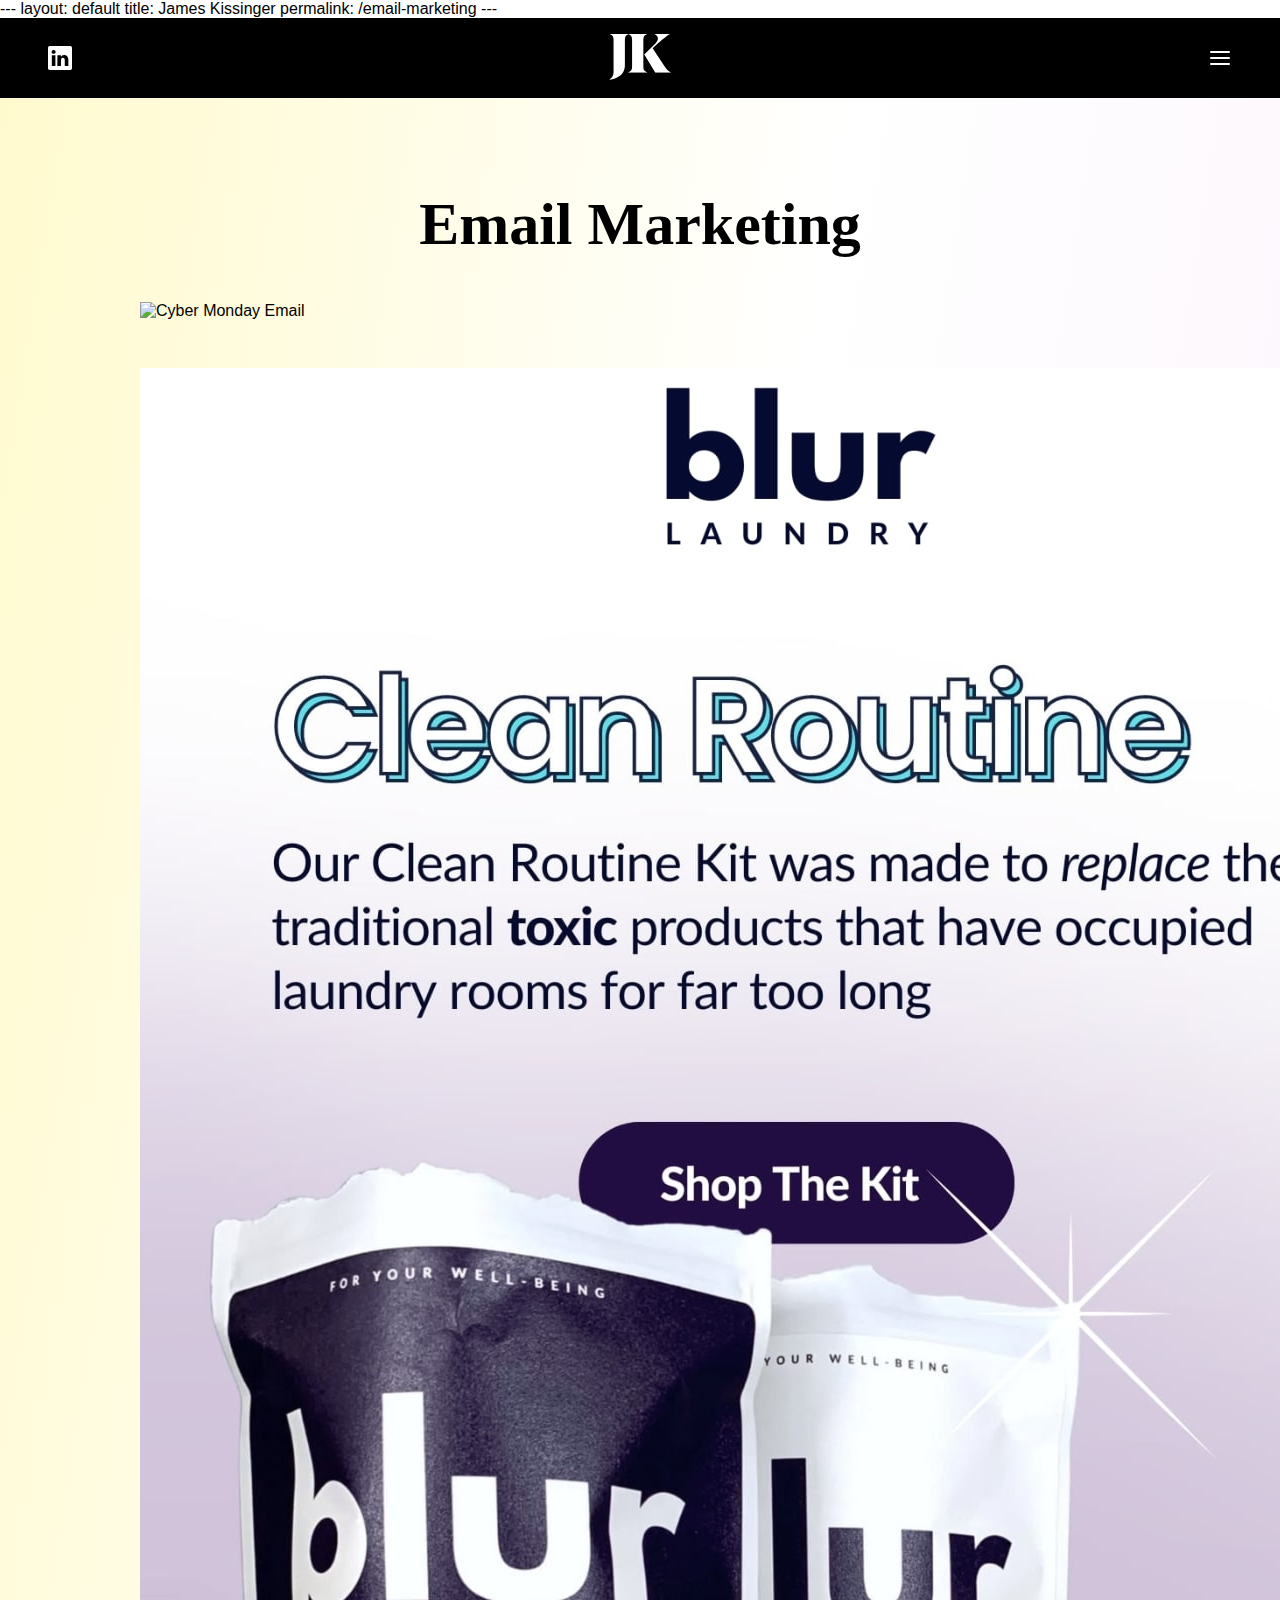
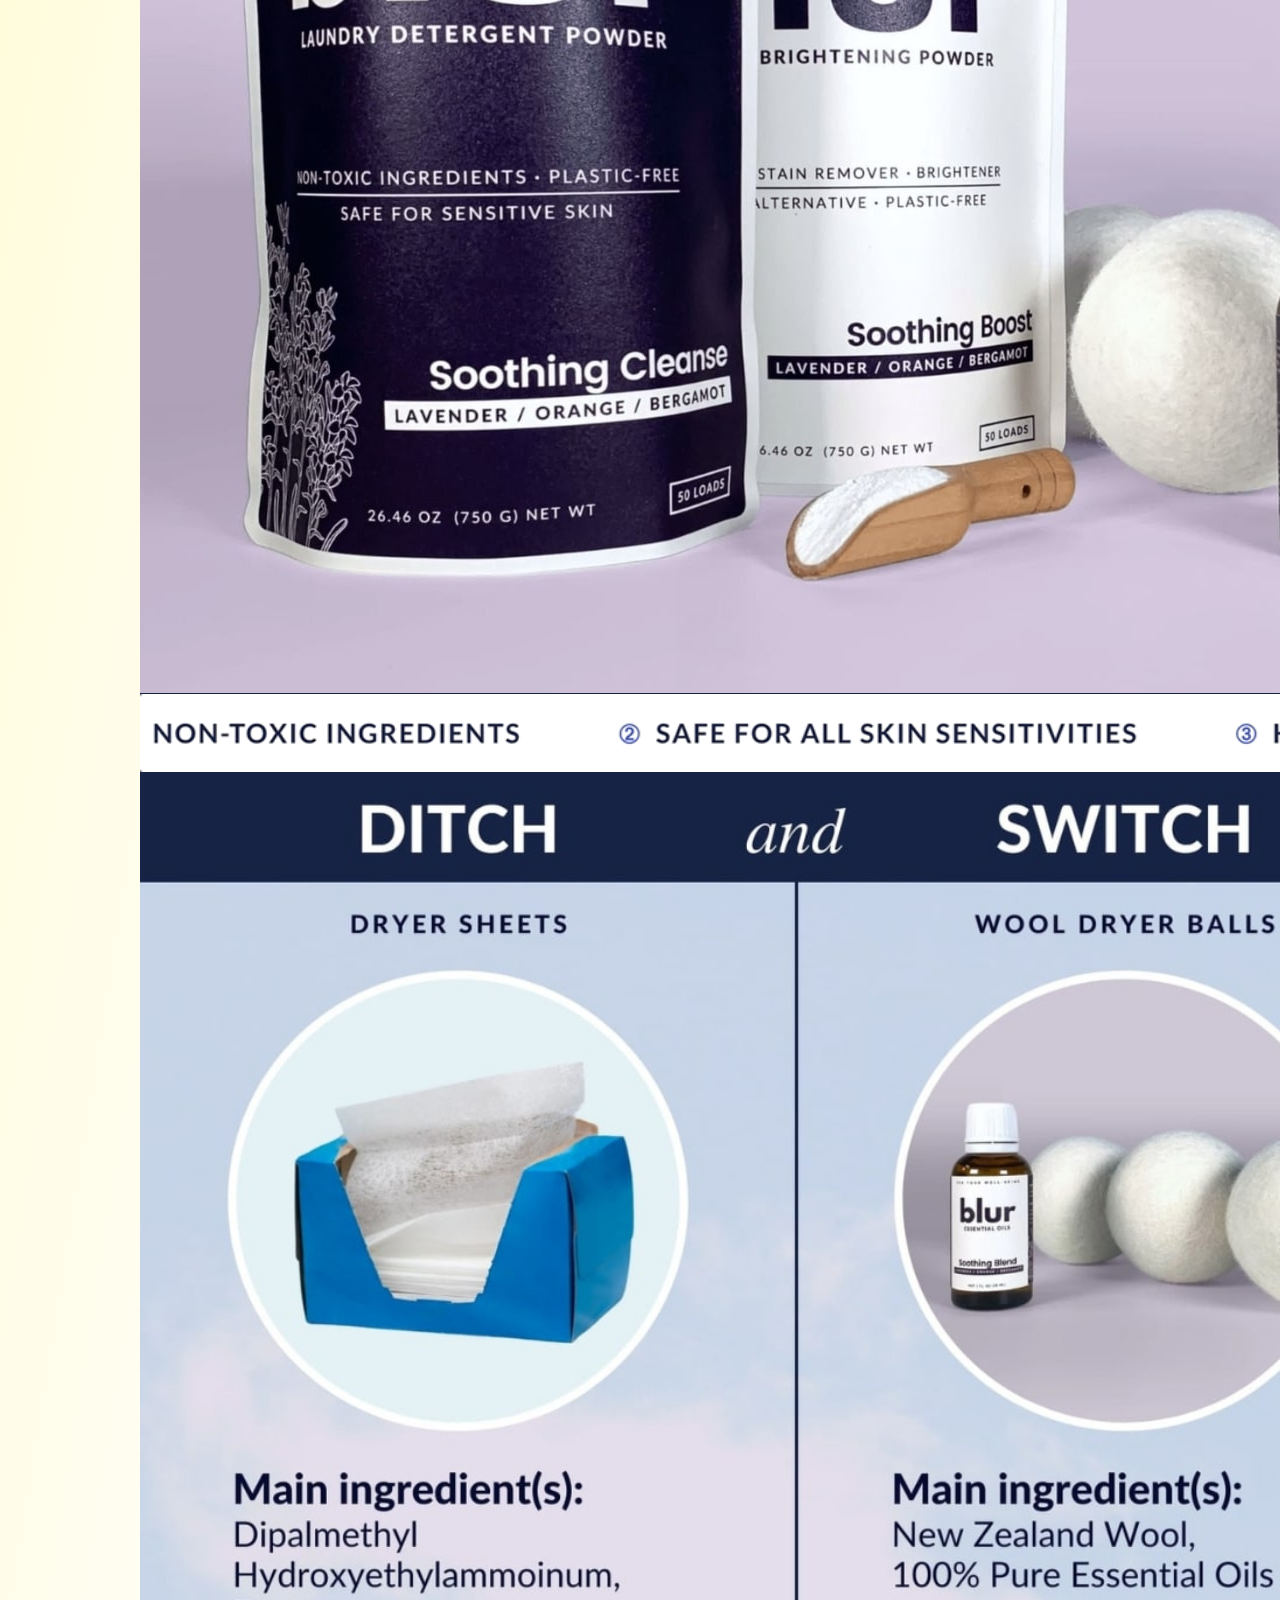
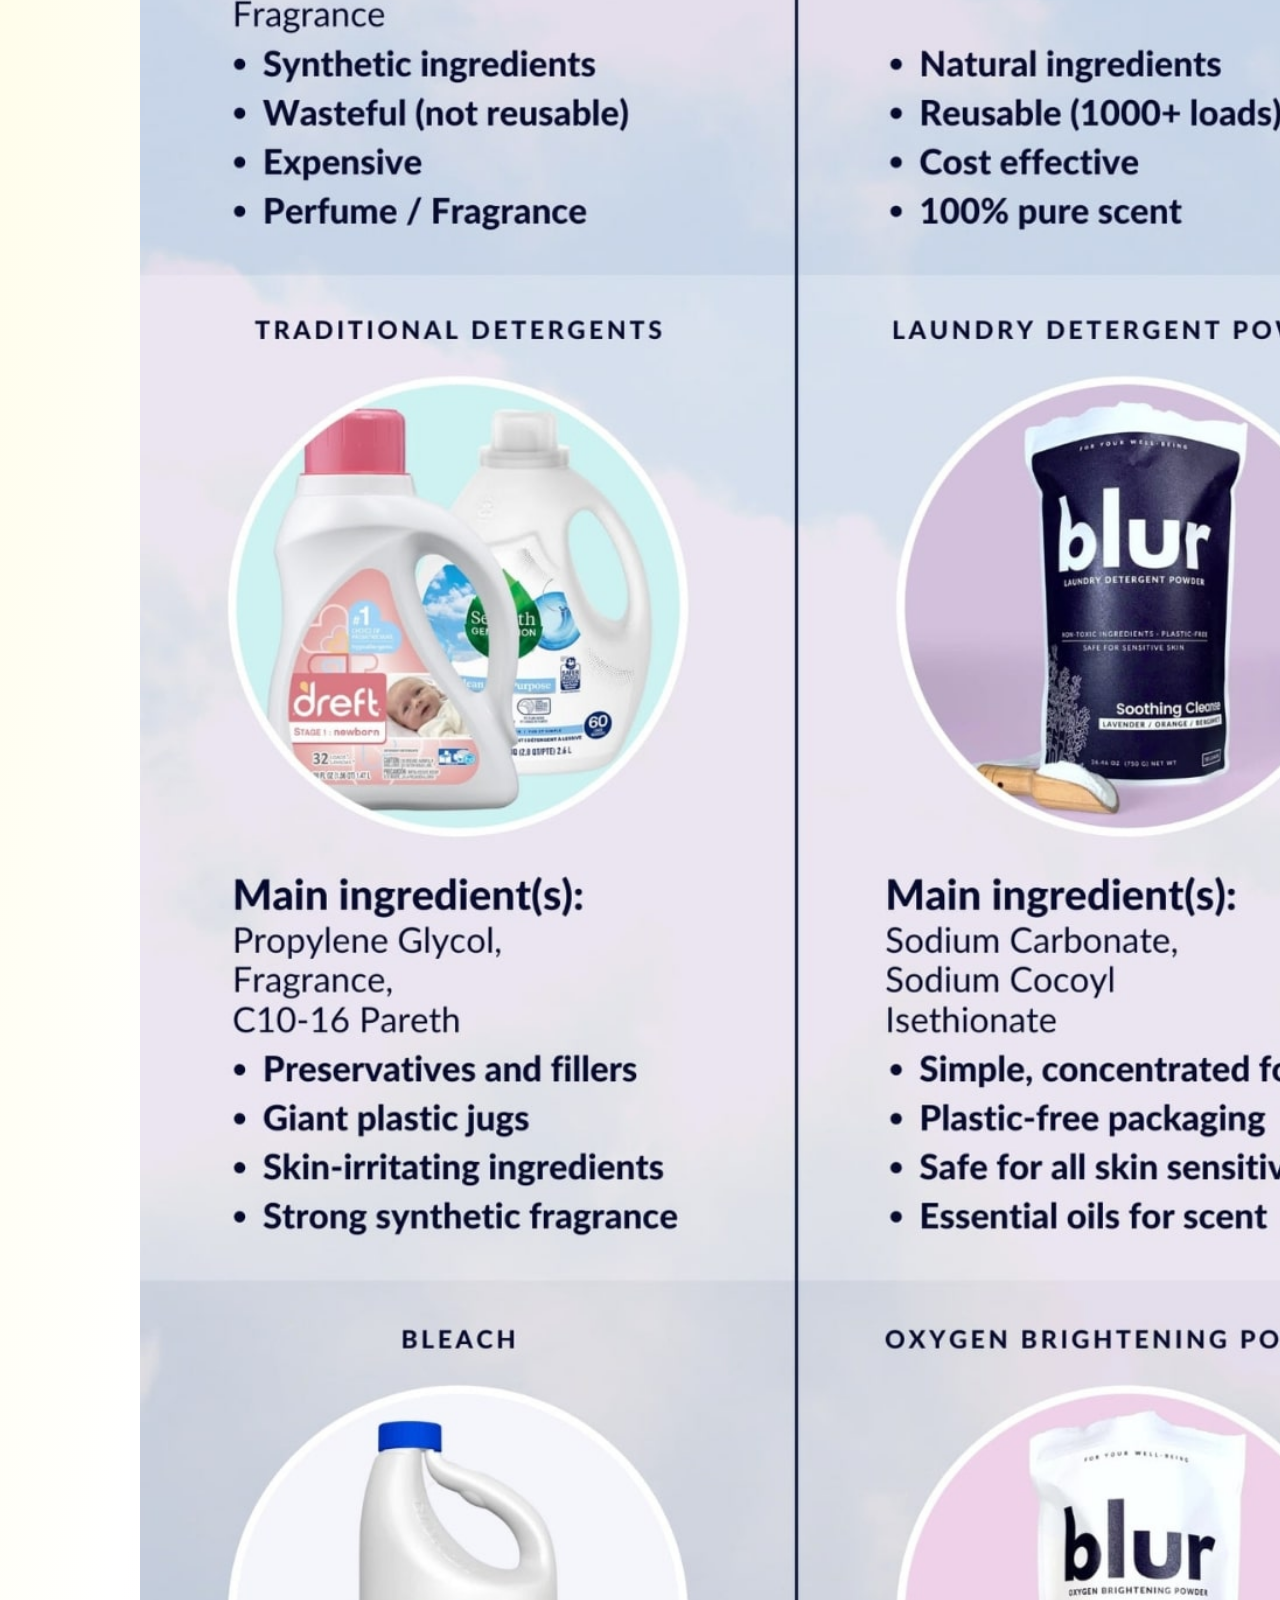
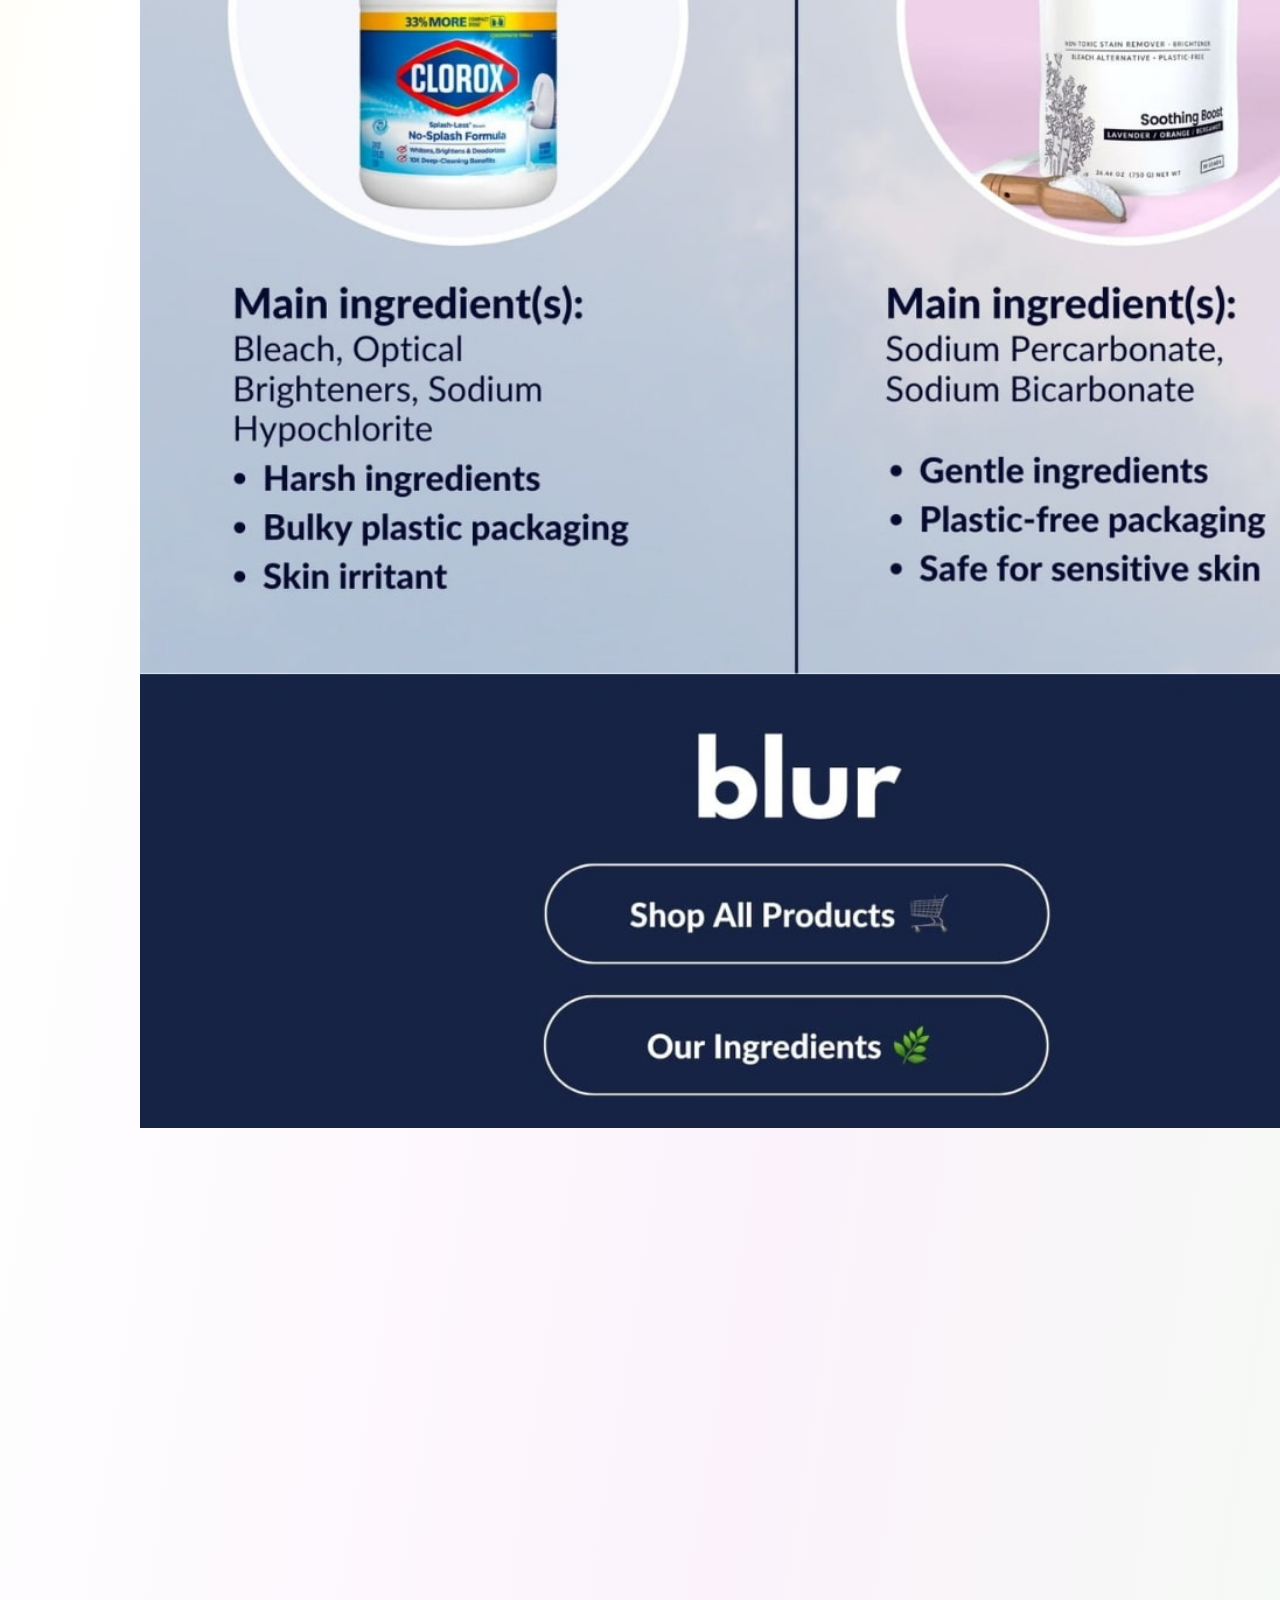
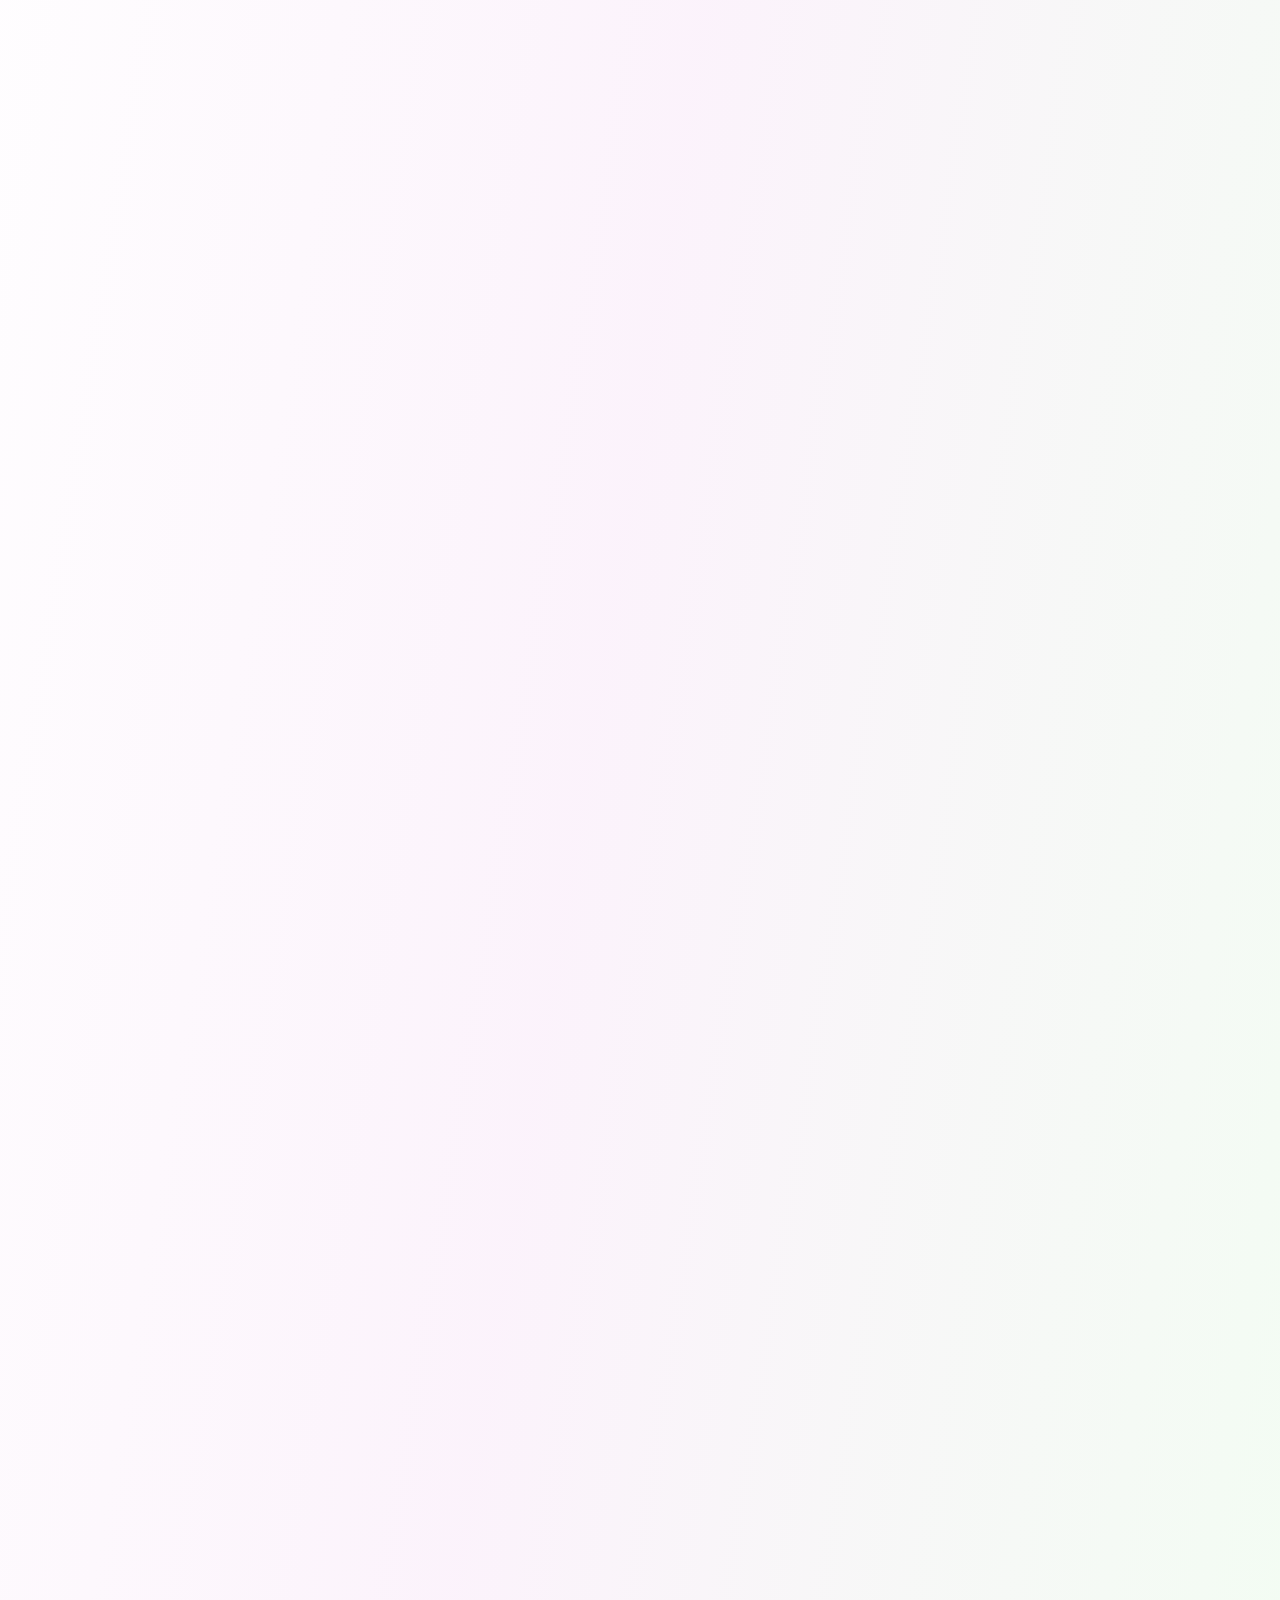
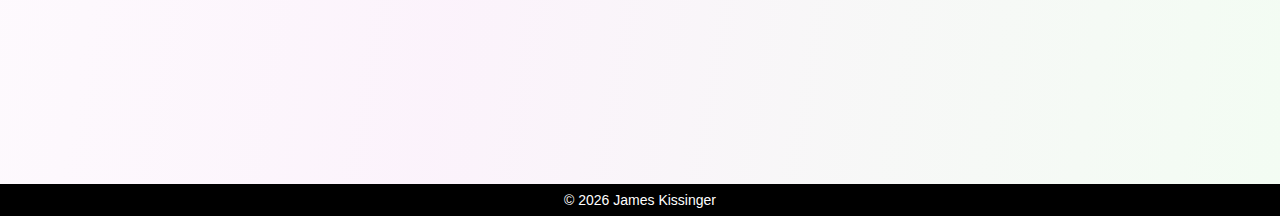
==== email-marketing.html @ 79b1b364 "Update email-marketing.html" ====
---
layout: default
title: James Kissinger
permalink: /email-marketing
---

<!DOCTYPE html>
<html lang="en">
<head>
<meta charset="UTF-8">
<meta name="viewport" content="width=device-width, initial-scale=1.0">
<link rel="shortcut icon" type="image/svg+xml" href="favicon.svg">
  <title>Email Marketing</title>
  <style>
    body {
     margin: 0;
     font-family: 'Open Sans', sans-serif;
    }
	  
    header {
      display: grid;
      grid-template-areas: 'navigation heading icons';
      grid-template-columns: 1fr auto 1fr;
      align-items: center;
      column-gap: 2rem;
      background-color: #000;
      color: white;
      padding: 1rem 3rem;
      text-align: center;
      position: sticky;
      top: 0;
      z-index: 100;
      @media (max-width: 600px) {       
        grid-template-areas: 'left-icons heading icons';
        grid-template-columns: 1fr 3.5fr 1fr;
	padding: 1rem 1.5rem;
      }
    }

    @font-face {
    font-family: "Albra Bold-Traced-Web";
    src: url("https://db.onlinewebfonts.com/t/7d9c063eb108c1bf637da824e27d97e8.eot");
    src: url("https://db.onlinewebfonts.com/t/7d9c063eb108c1bf637da824e27d97e8.eot?#iefix")format("embedded-opentype"),
    url("https://db.onlinewebfonts.com/t/7d9c063eb108c1bf637da824e27d97e8.woff2")format("woff2"),
    url("https://db.onlinewebfonts.com/t/7d9c063eb108c1bf637da824e27d97e8.woff")format("woff"),
    url("https://db.onlinewebfonts.com/t/7d9c063eb108c1bf637da824e27d97e8.ttf")format("truetype"),
    url("https://db.onlinewebfonts.com/t/7d9c063eb108c1bf637da824e27d97e8.svg#Albra Bold-Traced-Web")format("svg");
}

 @font-face {
    font-family: "Futura PT Demi";
    src: url("https://db.onlinewebfonts.com/t/5bdac91b83b25ea168302ffbc40909de.eot");
    src: url("https://db.onlinewebfonts.com/t/5bdac91b83b25ea168302ffbc40909de.eot?#iefix")format("embedded-opentype"),
    url("https://db.onlinewebfonts.com/t/5bdac91b83b25ea168302ffbc40909de.woff2")format("woff2"),
    url("https://db.onlinewebfonts.com/t/5bdac91b83b25ea168302ffbc40909de.woff")format("woff"),
    url("https://db.onlinewebfonts.com/t/5bdac91b83b25ea168302ffbc40909de.ttf")format("truetype"),
    url("https://db.onlinewebfonts.com/t/5bdac91b83b25ea168302ffbc40909de.svg#Futura PT Demi")format("svg");
}

    .james-logo {
	display: flex;
	justify-content: center;
        height: 3rem;
    }

    #desktop-links:hover {
     opacity: 0.8;
    }

    footer {
      padding: 0.5rem;
      background-color: #000;
      color: white;
      text-align: center;
      font-family: 'Open Sans', sans-serif;
      font-size: 14px;
    }
	  
    /* Markdown Style Override */

    .markdown-body img {
      background-color: transparent;
    }
	  
    .markdown-body>*:first-child {
      display: none;
    }

    .container-lg {
      max-width: none;
    }

    .px-3 {
      padding: 0 !important;
    }

    .my-5 {
      margin: 0 !important;
    }

    /* Menu Drawer Section */

        .custom-drawer {
	    display: flex;
	    flex-direction: column;
            position: fixed;
            overflow: scroll;
            top: 0;
            right: -30%;
            height: 100%;
            width: 30%;
            background: #fff;
            box-shadow: none;
            transition: right 0.2s;
            z-index: 999;
            @media (max-width: 768px) {
            right: -80%;
            width: 80%;
        }
        }

        .custom-drawer::-webkit-scrollbar {
          display: none;
        }

        .custom-drawer::-webkit-scrollbar-thumb {
          background-color: transparent;
        }

	.custom-drawer-heading {
	  display: flex;
	  align-items: center;
          margin: 0 !important;
	  padding: 0 !important;
	  font-family: Futura PT Demi;
	  text-transform: uppercase;
	  font-size: 22px !important;
	  line-height: 22px !important;
	  color: #fff;
	  border: none !important;
	}
      
        .custom-drawer-header {
	  display: flex;
	  justify-content: space-between;
          padding: 0 3rem;
	  background: #000;
	  @media (max-width: 600px) {       
	  padding: 0 1.5rem;
          }
        }

	.custom-drawer-links {
	 display: flex;
	 justify-content: center;
	 align-items: flex-start;
	 flex-direction: column;
	 gap: 2rem;
	 padding: 3rem;
	 height: 100%;
	 background: linear-gradient(to bottom right, #fffacdfa, #add8e600, #e6a8e624, #b4eeb429);
       }

	.custom-drawer-link {
         color: #000;
	 font-weight: 400;
	 font-family: Futura PT Demi;
	 font-size: 26px;
         line-height: 26px;
	 text-align: left;
	 text-decoration: none;
	 transition: 0.2s;
	}

	.custom-drawer-link:hover {
	 text-decoration: none;
	 opacity: 0.8;
	}

        .custom-overlay {
            position: fixed;
            overflow: hidden;
            top: 0;
            left: 0;
            width: 100%;
            height: 100%;
            opacity: 0;
            pointer-events: none;
            background-color: #0006;          
            z-index: 3;
	}

        .disable-scroll {
            overflow: hidden;
        }

        #custom-openDrawer {
    display: inline-flex;
    justify-content: flex-end;
    align-items: center;
    cursor: pointer;
    padding: 0;
    border: none;
    background-color: transparent;
    text-decoration: none;
    box-shadow: none;
    transition: 0.2s;
        }

	#custom-openDrawer:hover {
		opacity: 0.8;
	}

        #custom-closeDrawer {
        display: flex;
	align-items: center;
        height: 5rem;
        border: none;
        padding: 0;
        margin: 0;
        cursor: pointer;
        background-color: transparent;
        color: #fff;
	transition: 0.2s;
        }

     #custom-closeDrawer:hover {
       opacity: 0.8;
     }

/* Header Social Icons */

  .linkedin-icon {
  display: flex;
  margin: 0 !important;
  padding: 0 !important;
  text-decoration: none;
  transition: 0.2s;  
}	  

.linkedin-icon:hover {
	opacity: 0.8;
}

/* Email Marketing Portfolio */

 .email-marketing-outer {
  display: flex;
  flex-direction: column;
  gap: 3rem;
  padding: 6rem 0;
  background: linear-gradient(to bottom right, #fffacdfa, #add8e600, #e6a8e624, #b4eeb429);
 }

 .email-marketing-header {
   display: flex;
    max-width: 100%;
    width: 1000px;
    margin: 0 auto;
    justify-content: center;
 }
	  
 .email-marketing-heading {
    border: none !important;
    font-family: Albra Bold-Traced-Web;
    font-size: 60px !important;
    line-height: 60px !important;
    padding: 0 !important;
    margin: 0 !important;
    color: #000;
 }

 .email-marketing-portfolio {
    display: grid;
    grid-template-columns: repeat(2, 1fr);
    gap: 3rem;
    max-width: 1000px;
    margin: 0 auto;
 }

.email-marketing-portfolio-column-1 {
   display: flex;
   flex-direction: column;
   gap: 3rem;
}

.email-marketing-portfolio-column-2 {
   display: flex;
   flex-direction: column;
   gap: 3rem;
}
  </style>
</head>
<body>

<header>
<a href="https://www.linkedin.com/in/jamesk102" target="_blank" class="linkedin-icon">
  <svg xmlns="http://www.w3.org/2000/svg" width="24" height="24" fill="#fff" class="bi bi-linkedin" viewBox="0 0 16 16">
    <path d="M0 1.146C0 .513.526 0 1.175 0h13.65C15.474 0 16 .513 16 1.146v13.708c0 .633-.526 1.146-1.175 1.146H1.175C.526 16 0 15.487 0 14.854V1.146zm4.943 12.248V6.169H2.542v7.225h2.401m-1.2-8.212c.837 0 1.358-.554 1.358-1.248-.015-.709-.52-1.248-1.342-1.248-.822 0-1.359.54-1.359 1.248 0 .694.521 1.248 1.327 1.248h.016zm4.908 8.212V9.359c0-.216.016-.432.08-.586.173-.431.568-.878 1.232-.878.869 0 1.216.662 1.216 1.634v3.865h2.401V9.25c0-2.22-1.184-3.252-2.764-3.252-1.274 0-1.845.7-2.165 1.193v.025h-.016a5.54 5.54 0 0 1 .016-.025V6.169h-2.4c.03.678 0 7.225 0 7.225h2.4"/>
  </svg>    
</a>
	  
<div class="james-logo">
	    <a href="/" class="james-logo">
      <img src="images/jk-logo.svg" alt="JK Logo">
	   </a>
    </div>
	  
<button id="custom-openDrawer">
	<svg xmlns="http://www.w3.org/2000/svg" width="24" height="24" viewBox="0 0 24 24" fill="none" stroke="#fff" stroke-width="2" stroke-linecap="round" stroke-linejoin="round"><line x1="3" y1="12" x2="21" y2="12"></line><line x1="3" y1="6" x2="21" y2="6"></line><line x1="3" y1="18" x2="21" y2="18"></line></svg>
    </button>
  
    <div class="custom-drawer" id="custom-myDrawer">     
    
        <div class="custom-drawer-header">
	    <h1 class="custom-drawer-heading">
              Portfolio
	    </h1>
            <button id="custom-closeDrawer">
	      <svg xmlns="http://www.w3.org/2000/svg" width="24" height="24" viewBox="0 0 24 24" fill="none" stroke="#fff" stroke-width="2" stroke-linecap="round" stroke-linejoin="round"><path d="M16 17l5-5-5-5M19.8 12H9M10 3H4v18h6"/></svg>
            </button> 		
        </div>
	    
	<div class="custom-drawer-links">                   
          <a href="/email-marketing" class="custom-drawer-link">Email Marketing</a>
          <a href="/social-media" class="custom-drawer-link">Social Media Content</a>
          <a href="/packaging-design" class="custom-drawer-link">Packaging Design</a>
	  <a href="/web-design" class="custom-drawer-link">Web Design</a>
	  <a href="/product-photography" class="custom-drawer-link">Product Photography</a>		
        </div>
	    
	</div>  
	  
    <div class="custom-overlay" id="custom-overlay"></div>
	  
  </header>

  <main>
    <div class="email-marketing-outer">

    <div class="email-marketing-header">
    <h1 class="email-marketing-heading">
    Email Marketing
    </h1>
    </div>
	
    <div class="email-marketing-portfolio">
	    
    <div class="email-marketing-portfolio-column-1">
      <div style="display: flex; flex-direction: column;">
      <img src="images/cyber-monday-email.jpg" alt="Cyber Monday Email">
      </div>
      <div style="display: flex; flex-direction: column;">
      <img src="images/clean-routine-email-top.jpg" alt="Clean Routine Email Top" style="border-bottom: 1px solid #162345;">
      <img src="images/clean-routine-email.gif" alt="Clean Routine Email Gif">
      <img src="images/clean-routine-email-bottom.jpg" alt="Clean Routine Email Bottom">
      </div>
    </div>

    <div class="email-marketing-portfolio-column-2">
     <div style="display: flex; flex-direction: column;">
      <img src="images/new-scents-email.jpg" alt="New Scents Email">
      </div>
      <div style="display: flex; flex-direction: column;">
      <img src="images/sale-email-graphic.jpg" alt="Sale Email Graphic">
      </div>
      <div style="display: flex; flex-direction: column;">
      <img src="images/sale-ending-email-graphic.jpg" alt="Sale Ending Email Graphic">
      </div>
    </div>
	    
    </div>
	    
    </div>
  </main>
	
  <footer>
    &copy; <span id="currentYear"></span> James Kissinger
  </footer>

  <script>
    const openDrawerButton = document.getElementById('custom-openDrawer');
    const closeDrawerButton = document.getElementById('custom-closeDrawer');
    const myDrawer = document.getElementById('custom-myDrawer');
    const overlay = document.getElementById('custom-overlay');
    const contentToDisableScroll = document.body; // Change this to the specific content you want to disable scrolling for

    openDrawerButton.addEventListener('click', () => {
            myDrawer.style.right = '0';
            overlay.style.opacity = 1;
            overlay.style.pointerEvents = 'auto';
            contentToDisableScroll.classList.add('disable-scroll'); // Add a class to disable scrolling
        });

    closeDrawerButton.addEventListener('click', () => {
        if (window.innerWidth <= 768) {
            myDrawer.style.right = '-80%'; // Adjust to -80% for screens narrower than 768px
        } else {
            myDrawer.style.right = '-30%'; // Adjust to -30% for screens wider than 768px
        }
        overlay.style.opacity = 0;
        overlay.style.pointerEvents = 'none';
        contentToDisableScroll.classList.remove('disable-scroll'); // Remove the class to enable scrolling
    });

    overlay.addEventListener('click', () => {
        if (window.innerWidth <= 768) {
            myDrawer.style.right = '-80%'; // Adjust to -80% for screens narrower than 768px
        } else {
            myDrawer.style.right = '-30%'; // Adjust to -30% for screens wider than 768px
        }
        overlay.style.opacity = 0;
        overlay.style.pointerEvents = 'none';
        contentToDisableScroll.classList.remove('disable-scroll'); // Remove the class to enable scrolling
    });
  </script>

  <script>
    document.getElementById("currentYear").innerText = new Date().getFullYear();
  </script>

</body>
</html>
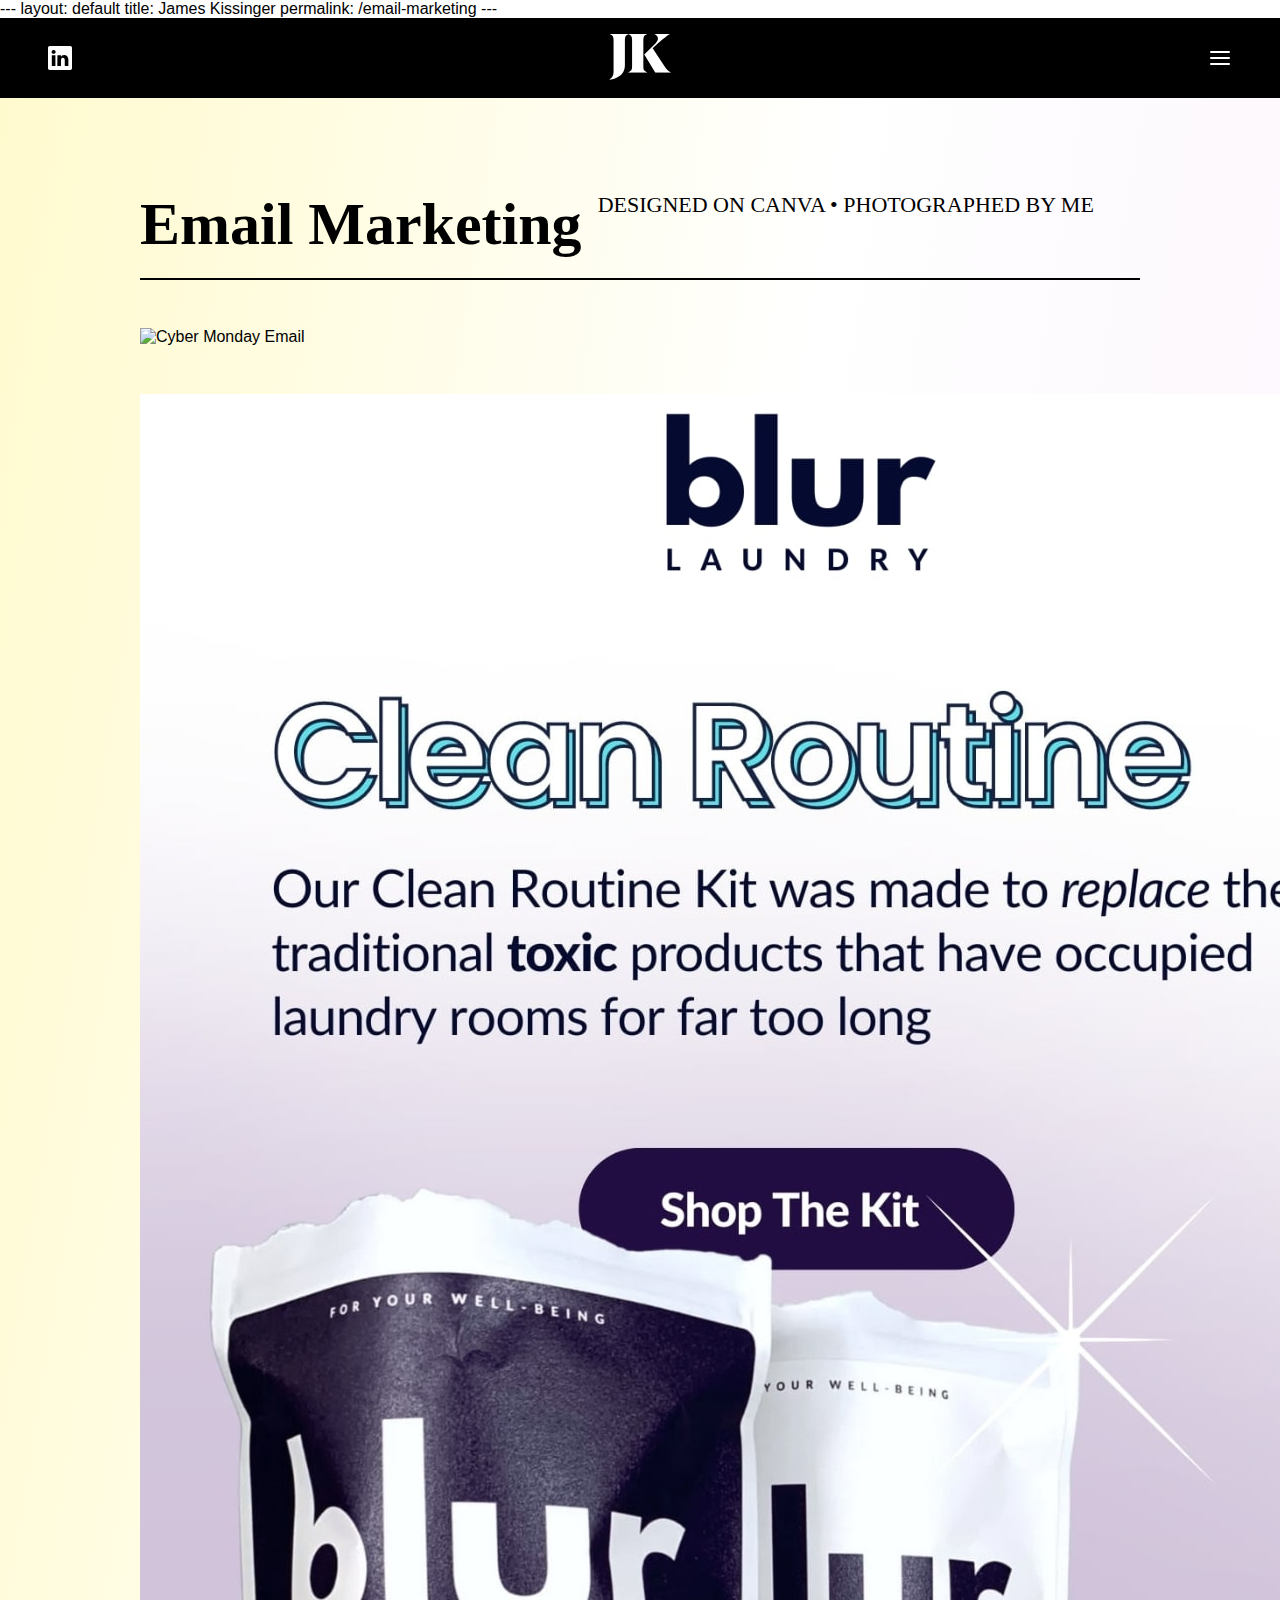
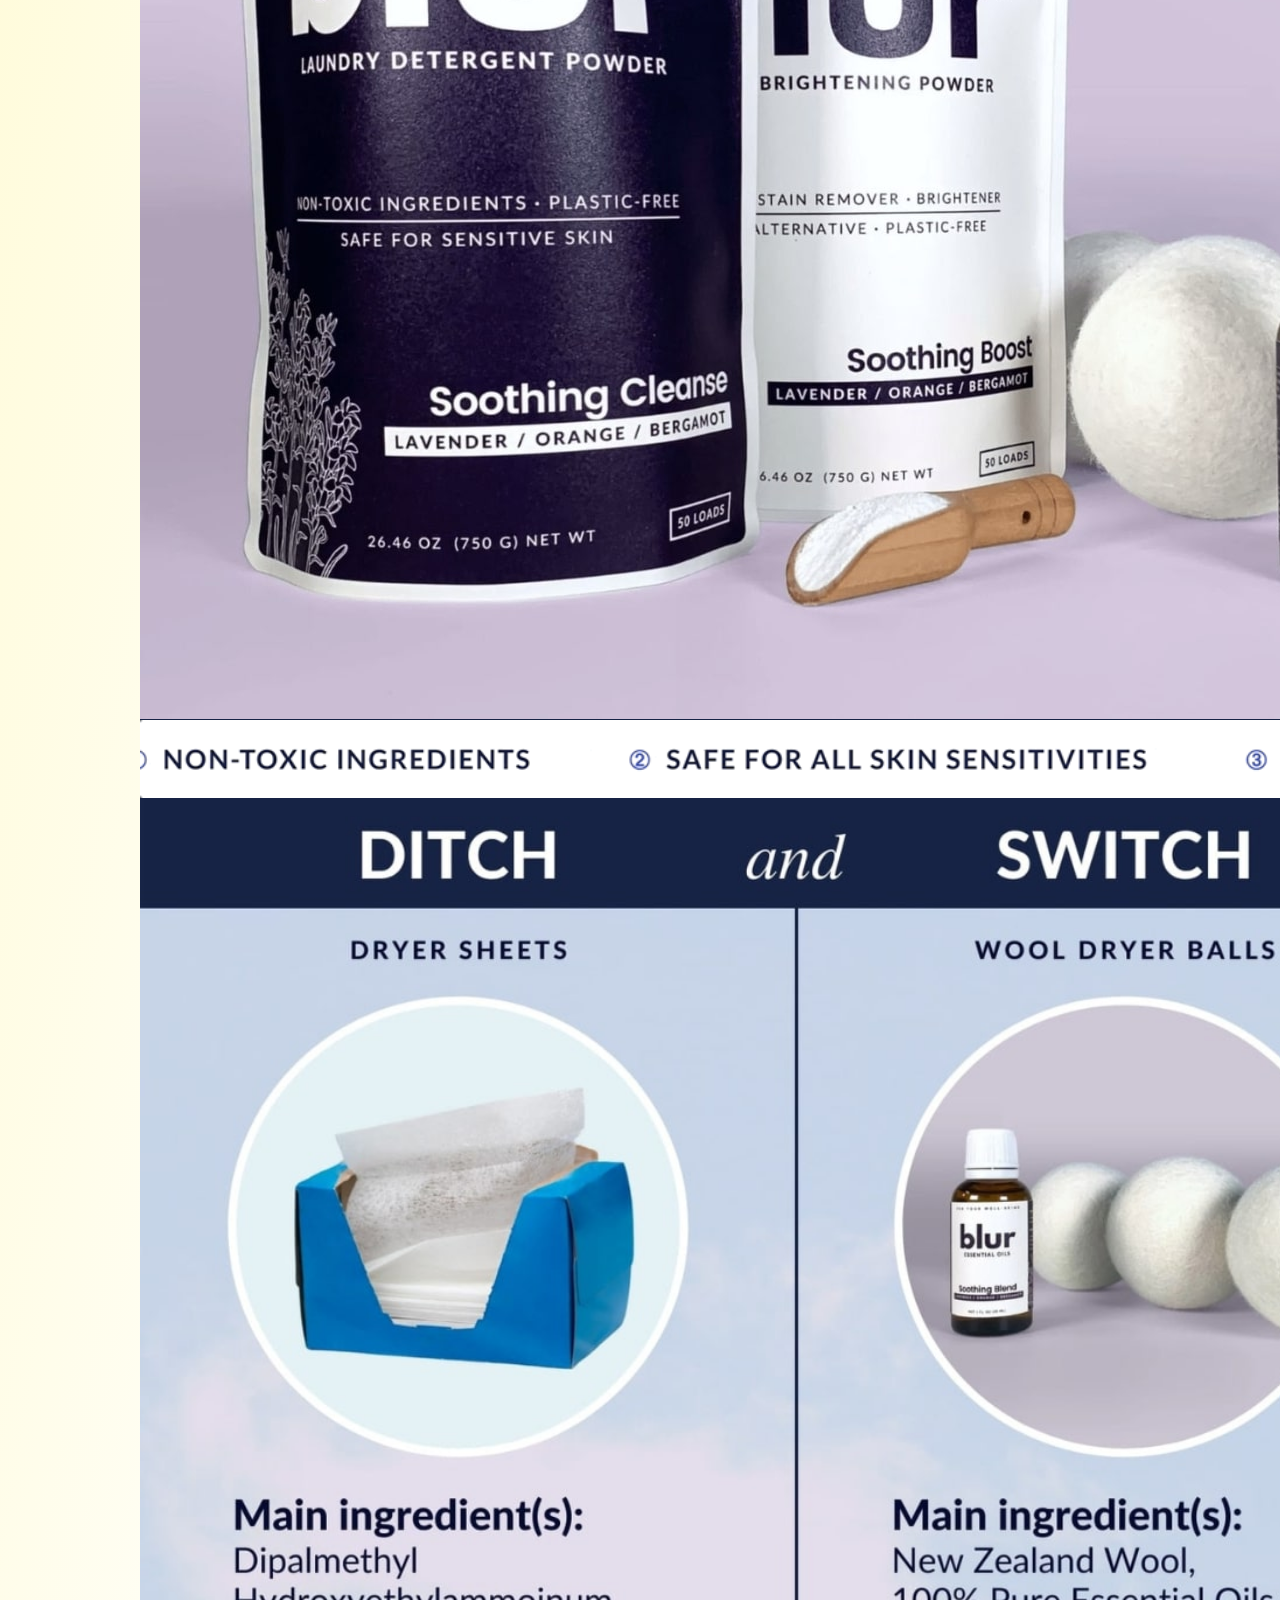
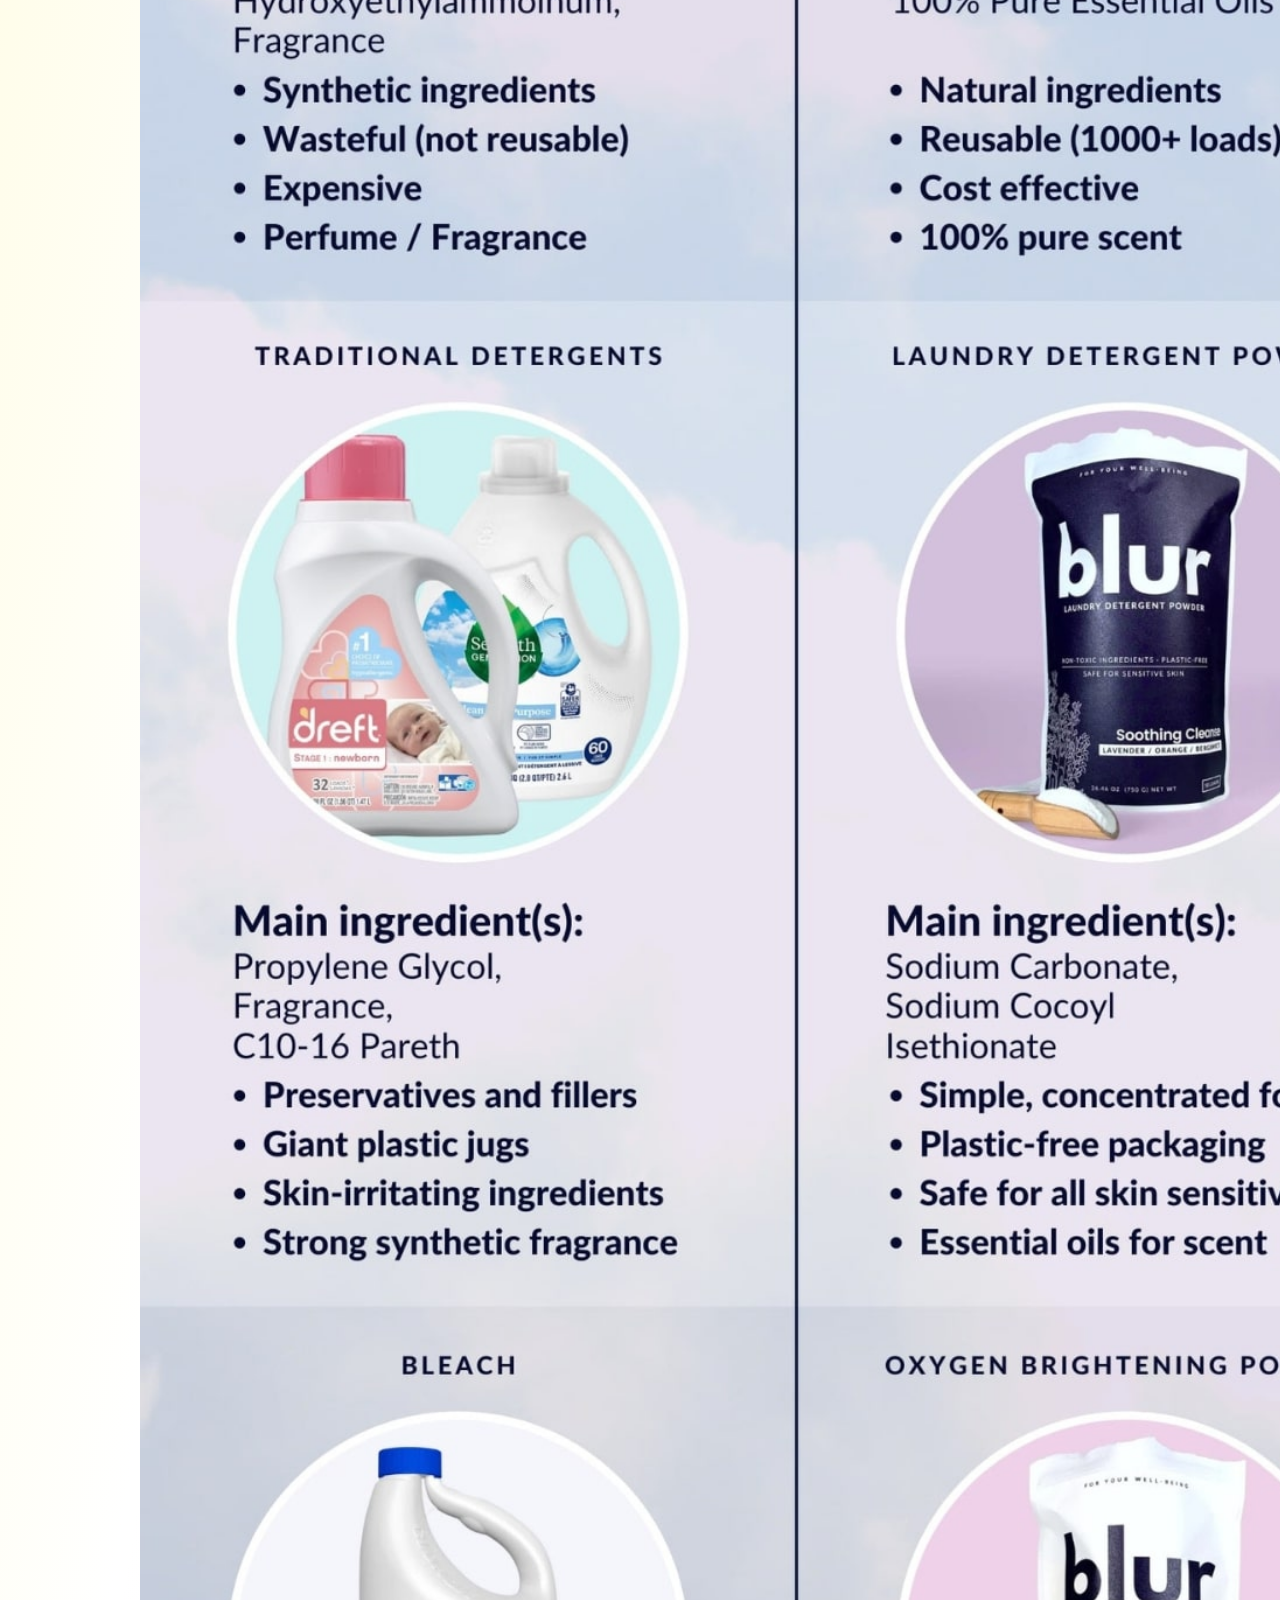
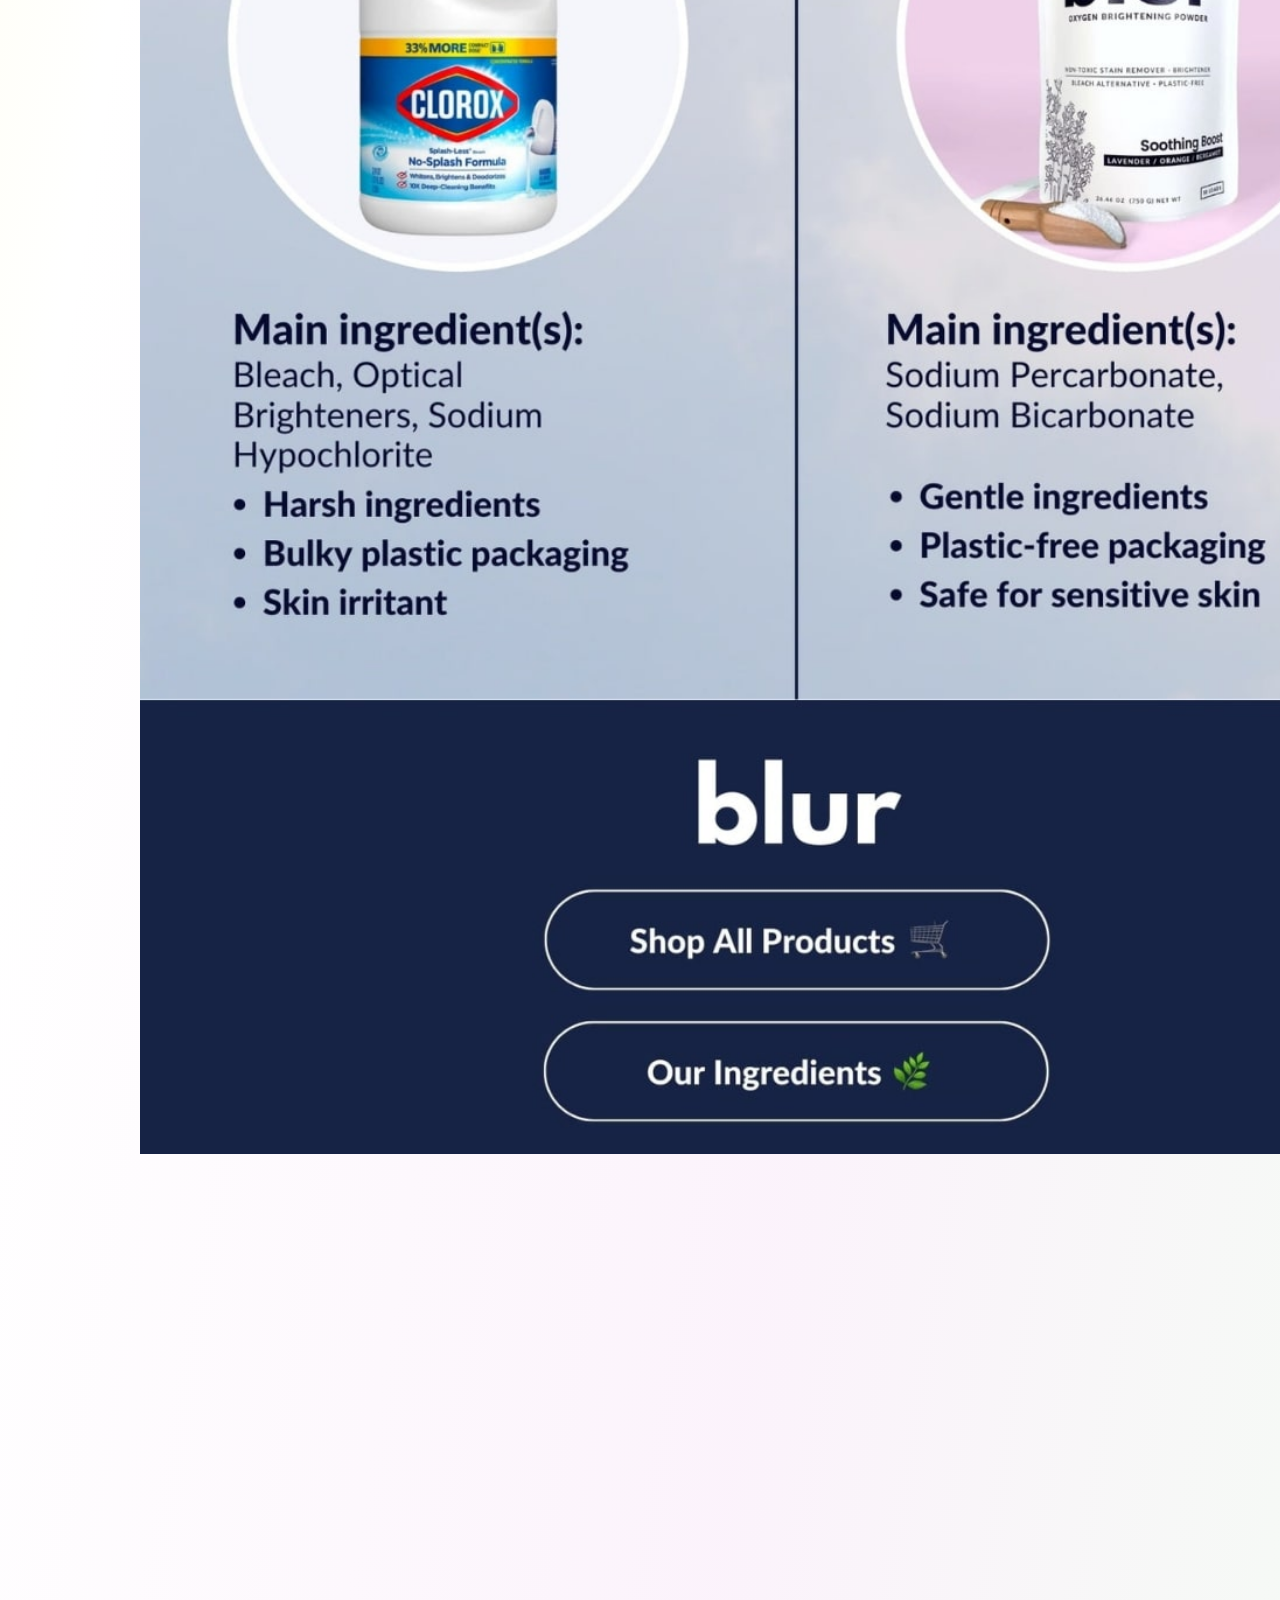
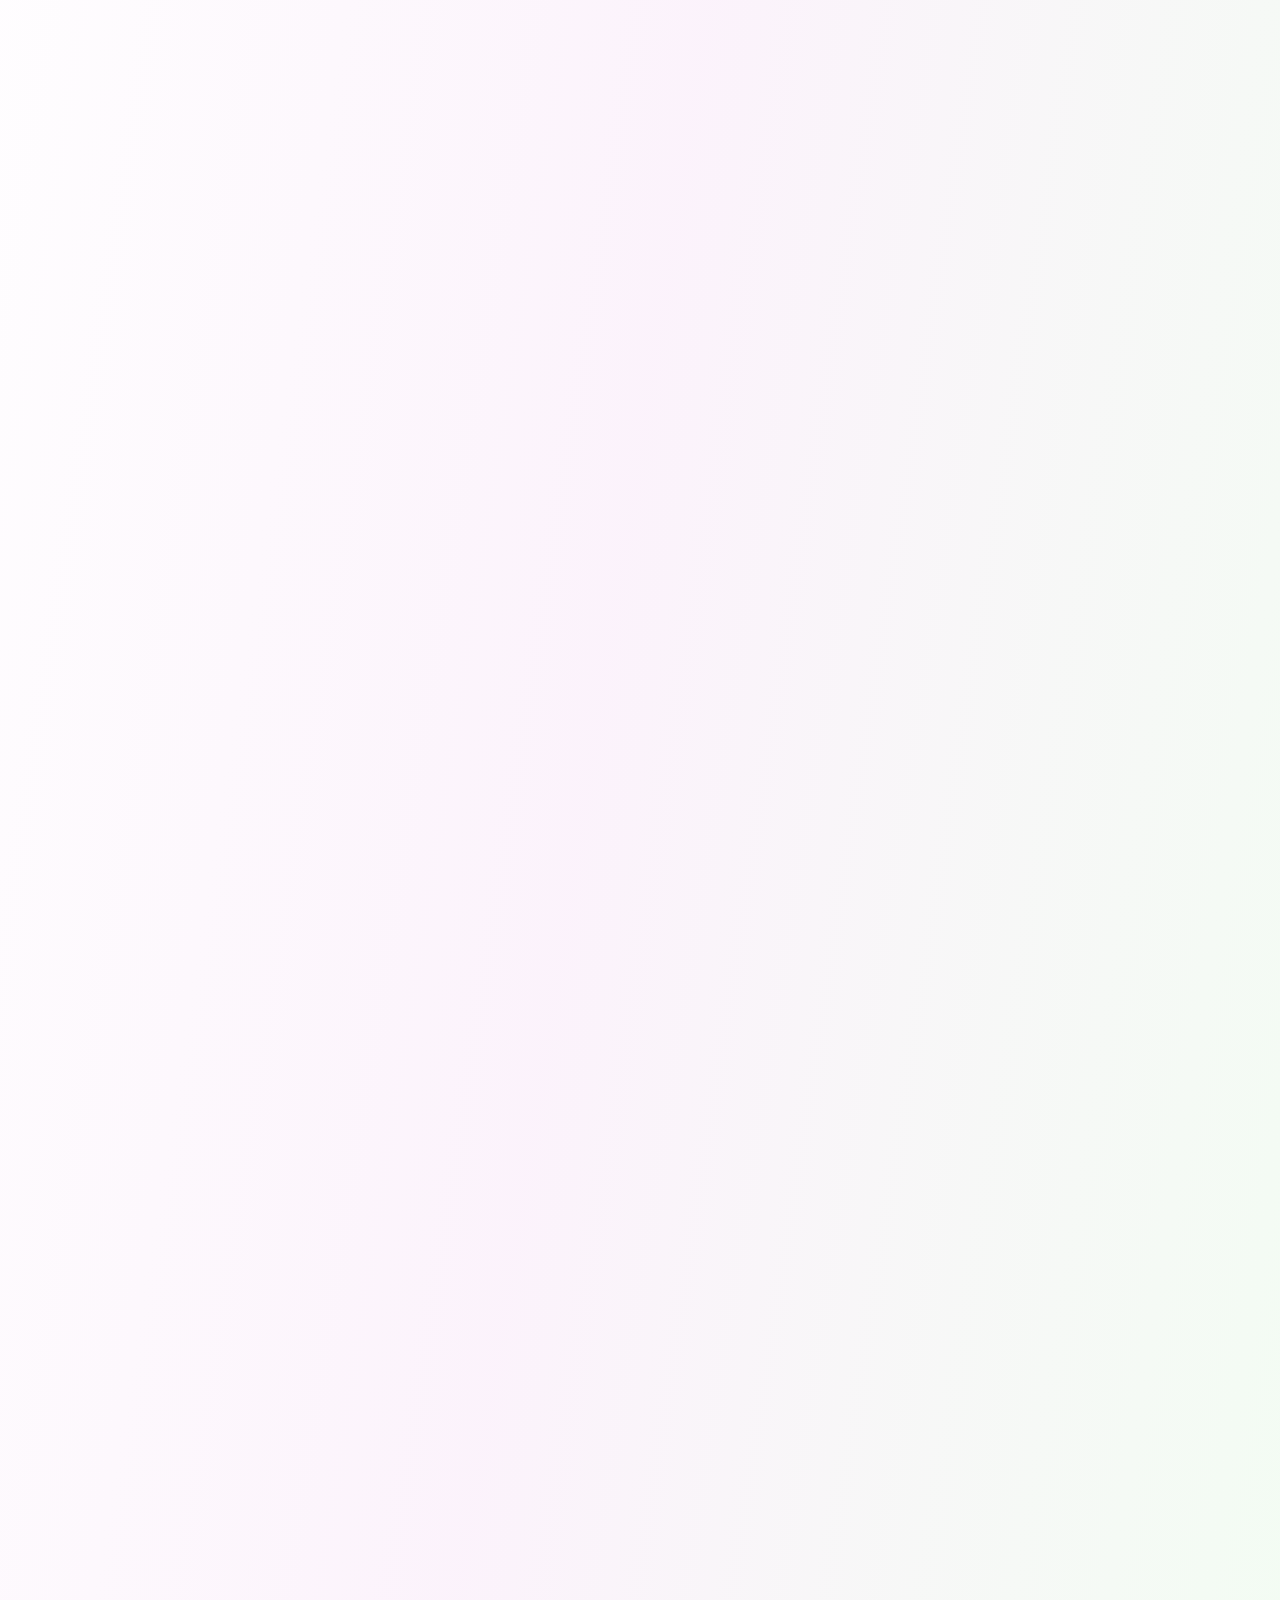
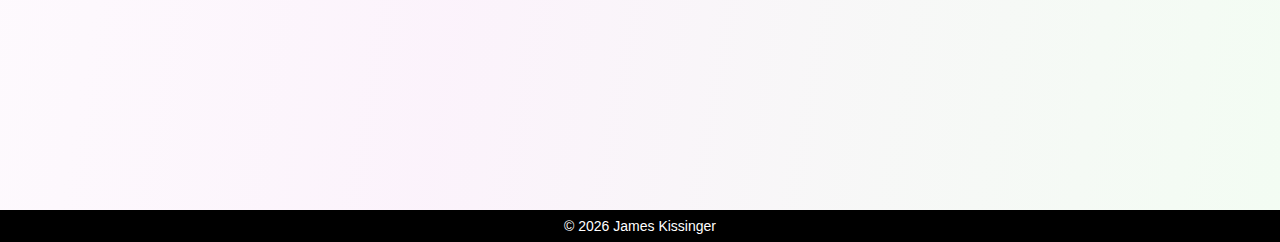
==== commit c9ca49a3: "Update email-marketing.html" ====
--- a/email-marketing.html
+++ b/email-marketing.html
@@ -253,11 +253,14 @@
  }
 
  .email-marketing-header {
-   display: flex;
+    display: flex;
+    justify-content: flex-start;
     max-width: 100%;
     width: 1000px;
     margin: 0 auto;
-    justify-content: center;
+    gap: 1rem;
+    border-bottom: 2px solid #000;
+    padding-bottom: 1.5rem;
  }
 	  
  .email-marketing-heading {
@@ -269,6 +272,16 @@
     margin: 0 !important;
     color: #000;
  }
+
+.email-marketing-sub-heading {
+   margin: 0 !important;
+    padding: 0;
+    font-family: Futura PT Demi;
+    text-transform: uppercase;
+    font-size: 22px !important;
+    line-height: 22px !important;
+    color: #000;
+}
 
  .email-marketing-portfolio {
     display: grid;
@@ -342,6 +355,9 @@
     <h1 class="email-marketing-heading">
     Email Marketing
     </h1>
+    <p class="email-marketing-sub-heading">
+    Designed on canva • photographed by me
+    </p>
     </div>
 	
     <div class="email-marketing-portfolio">
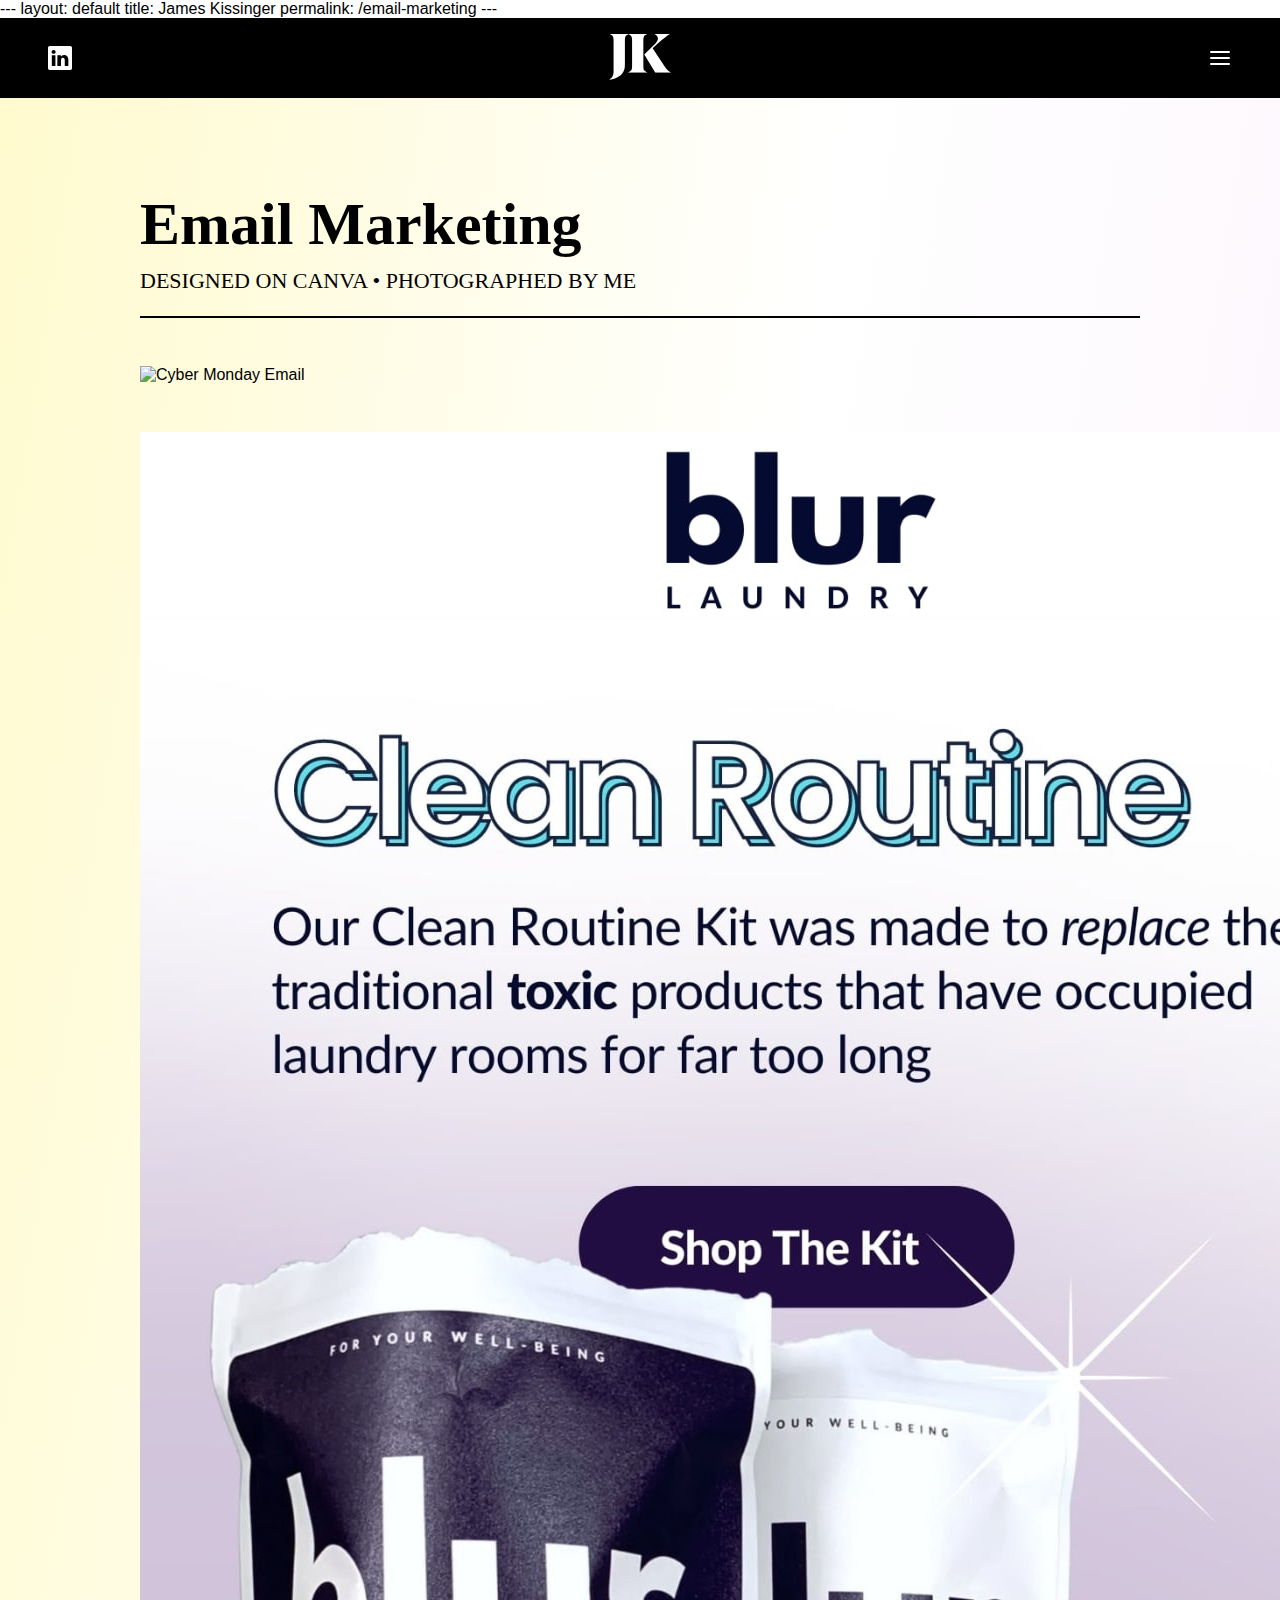
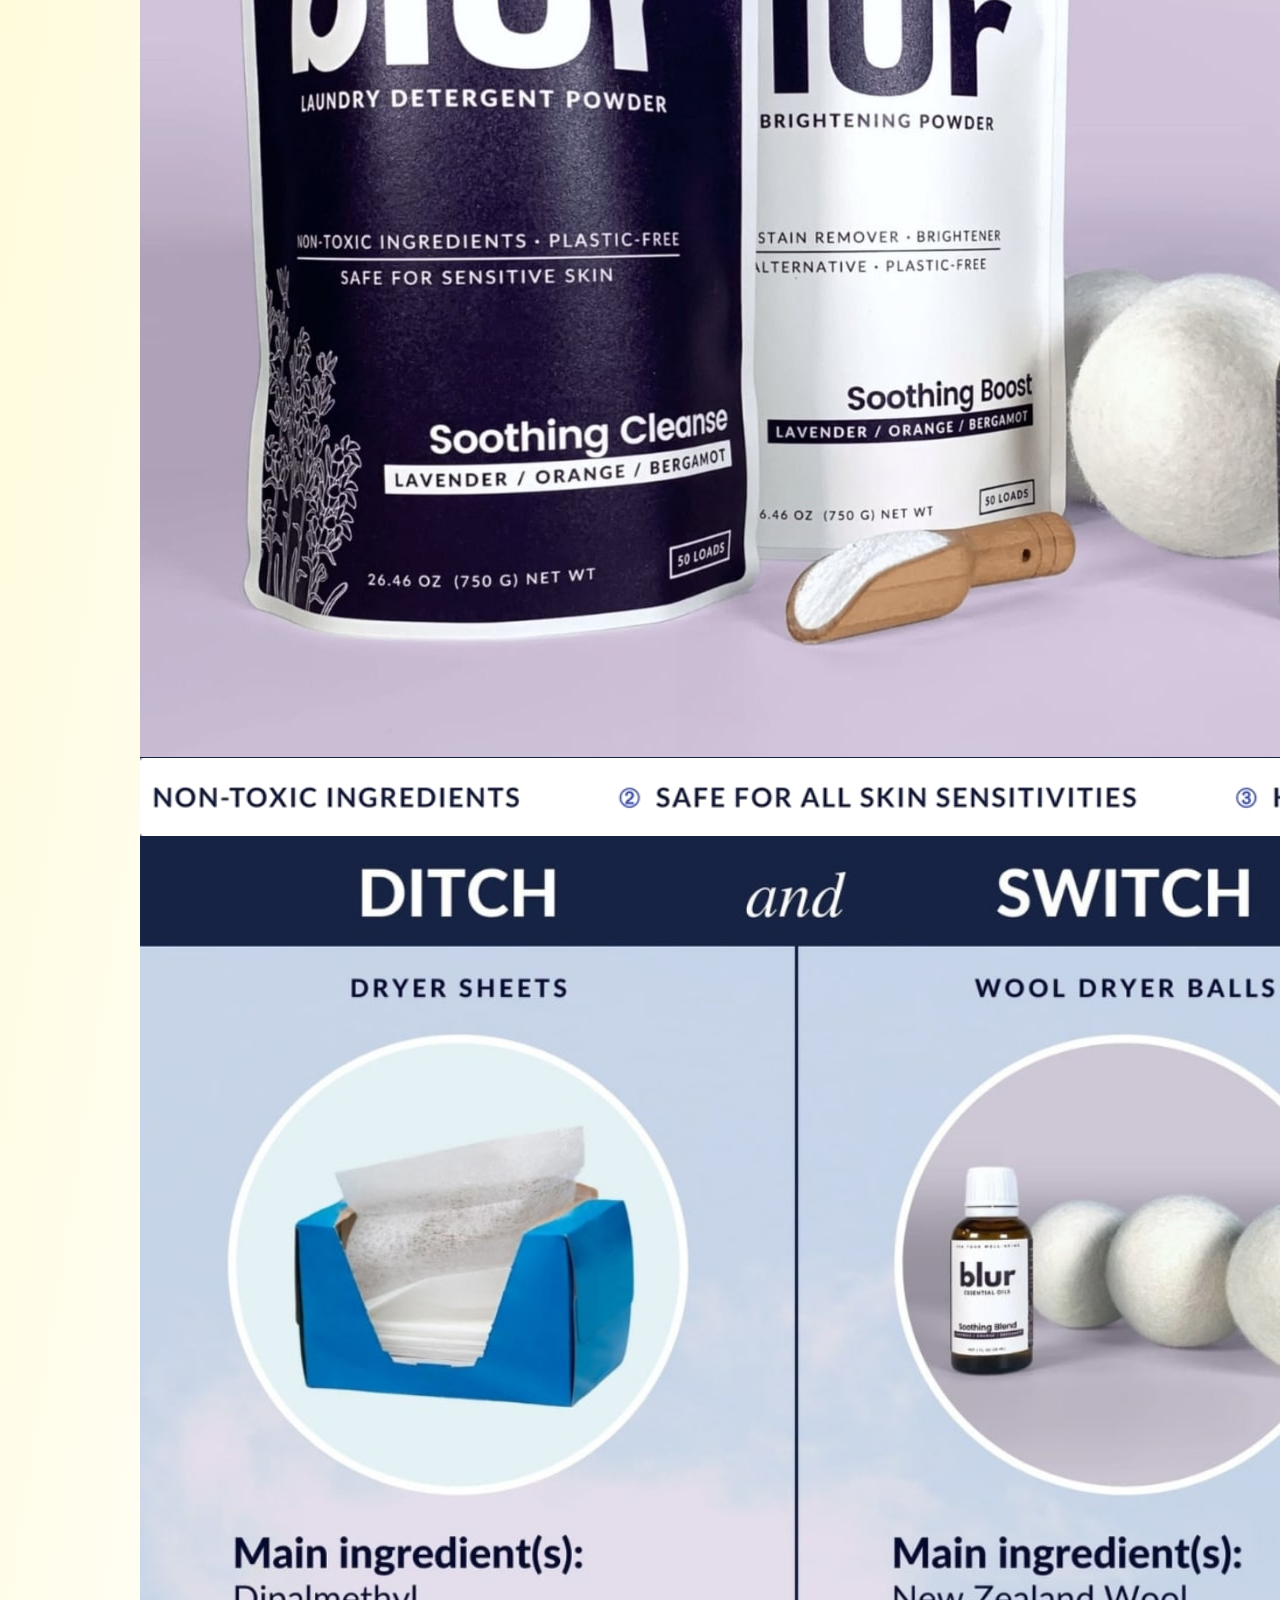
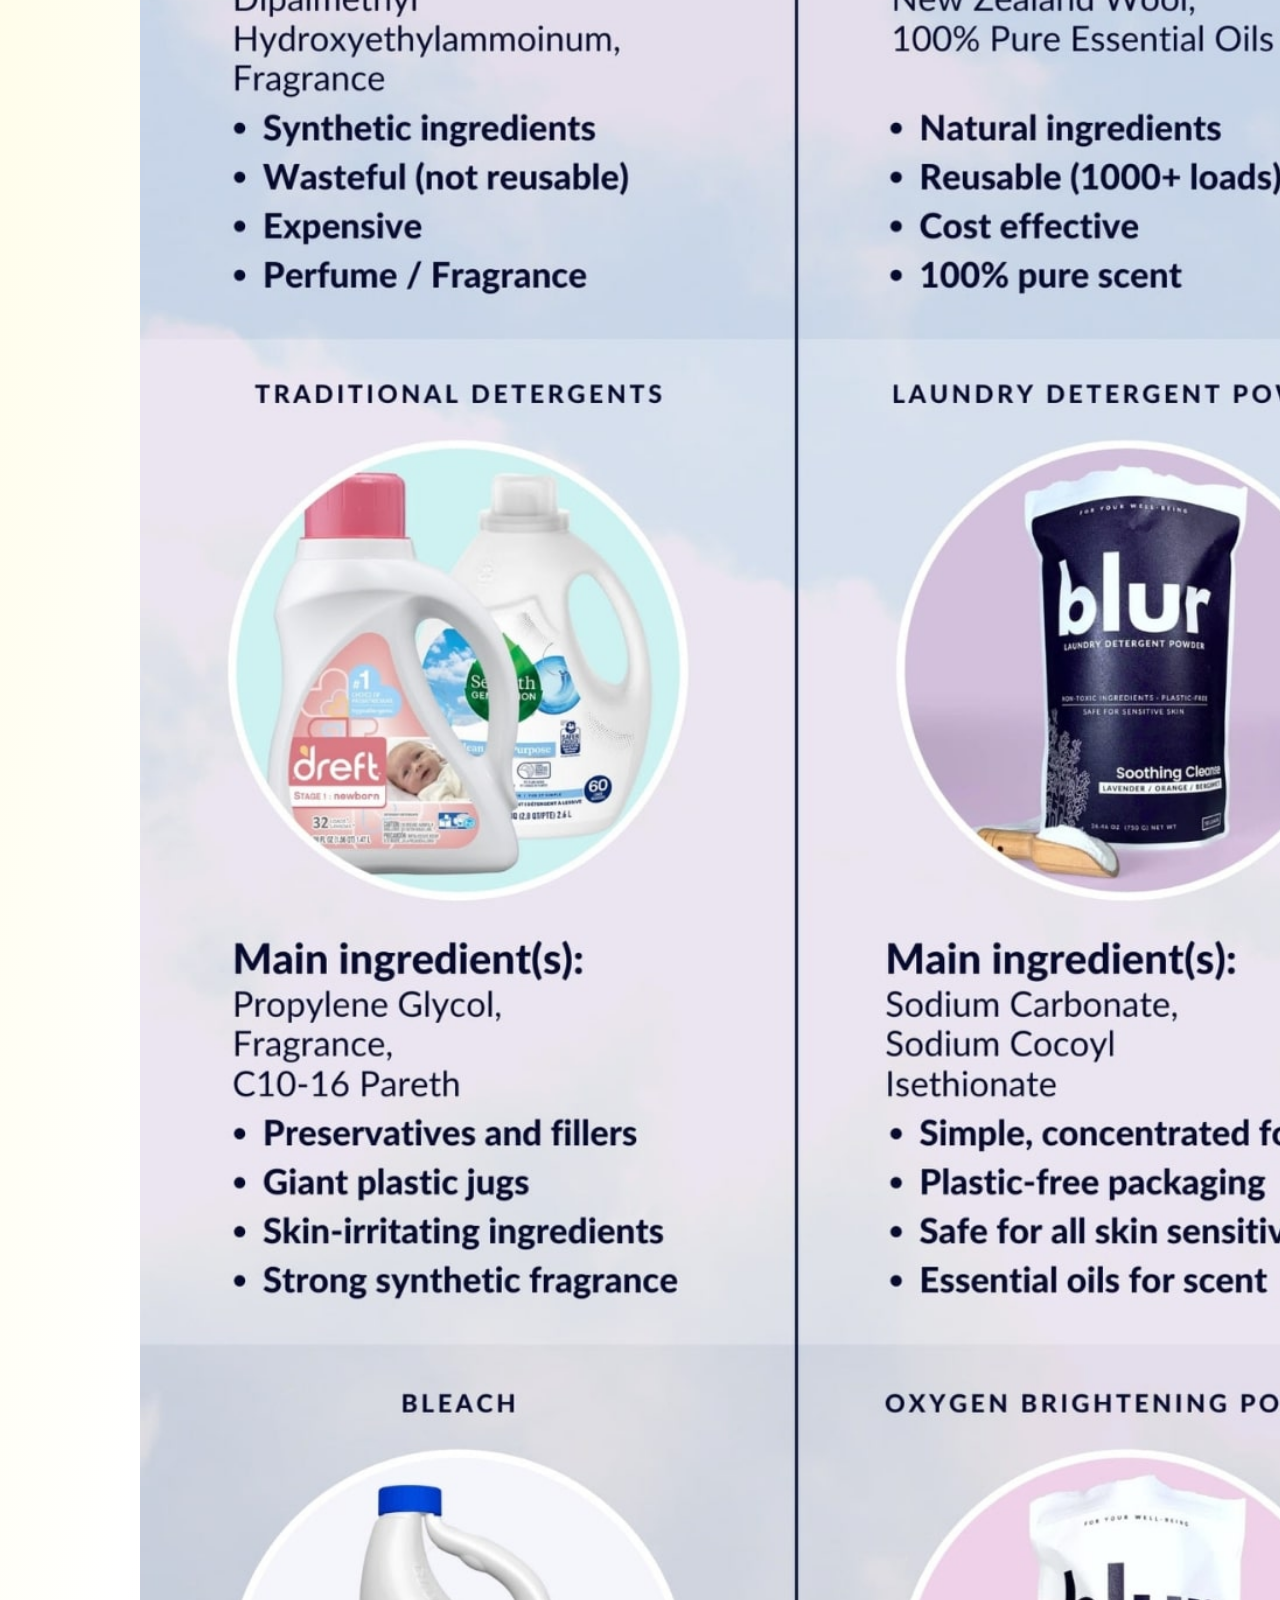
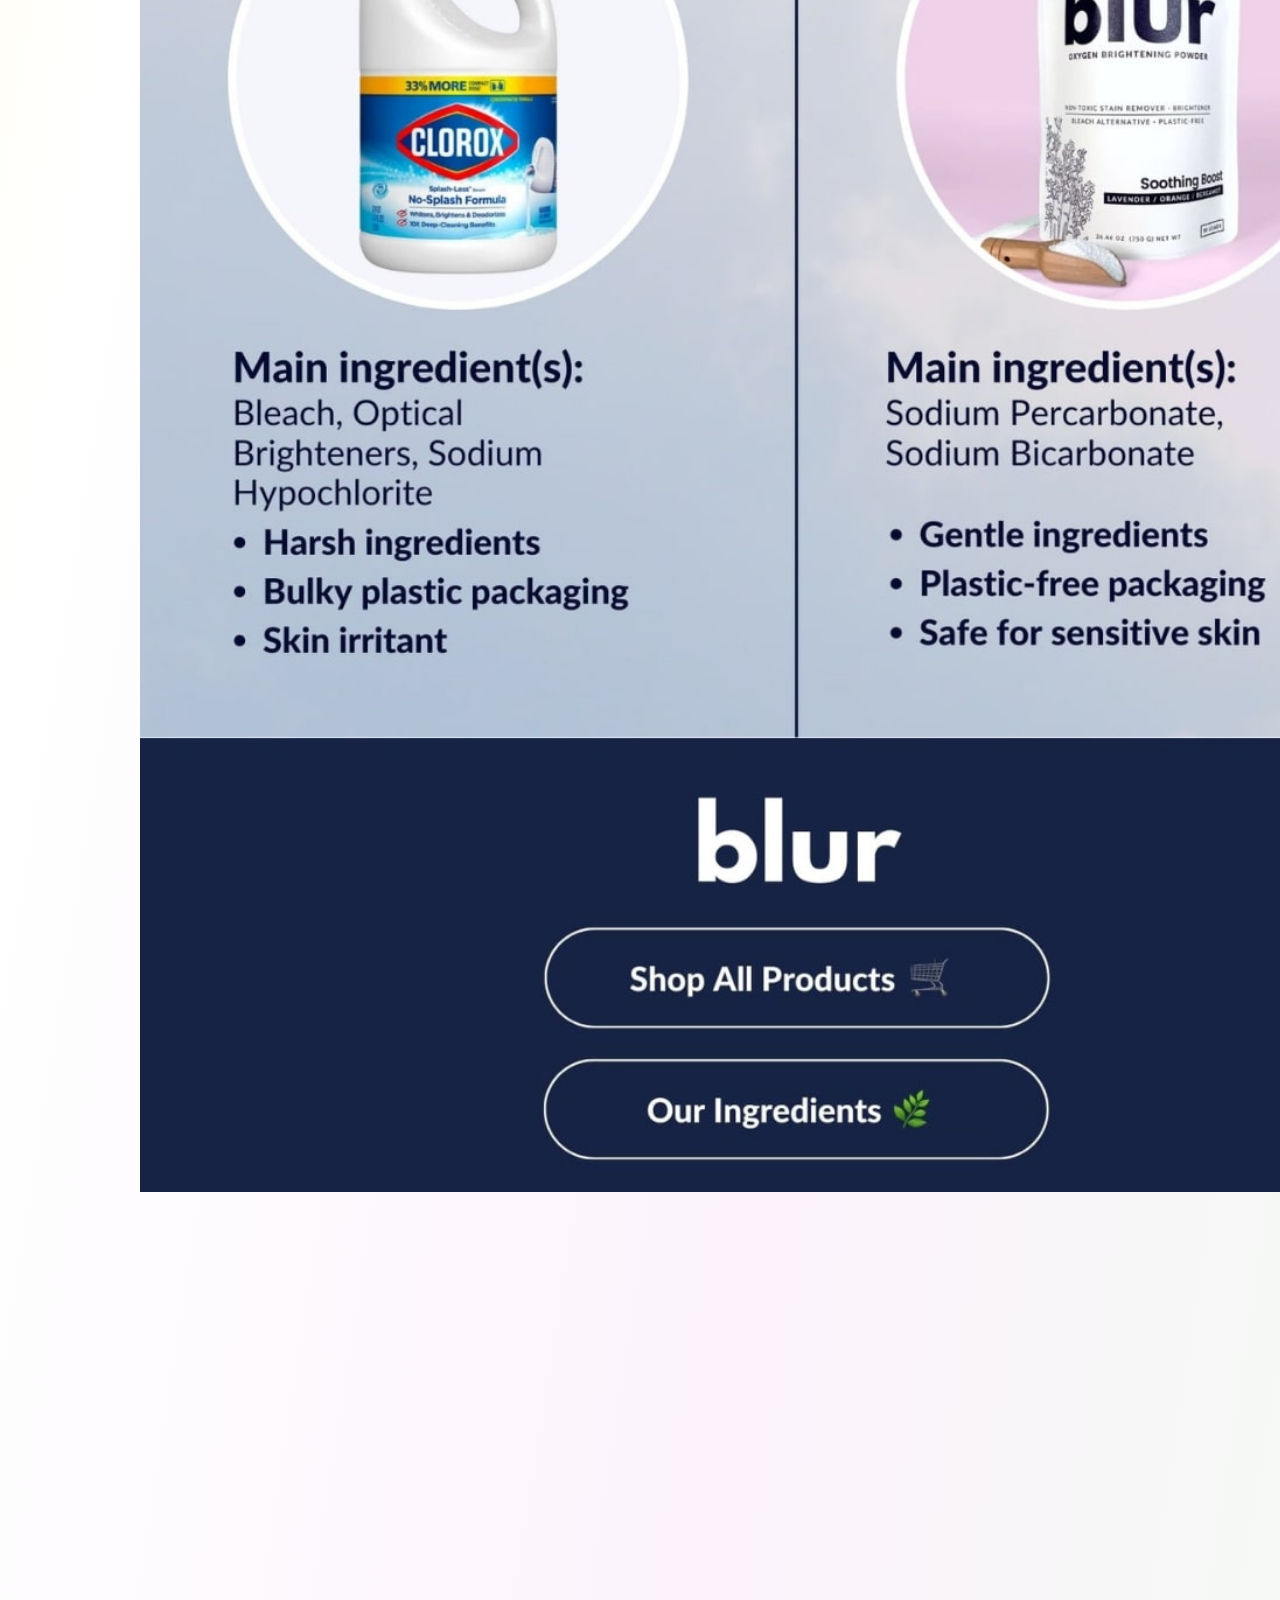
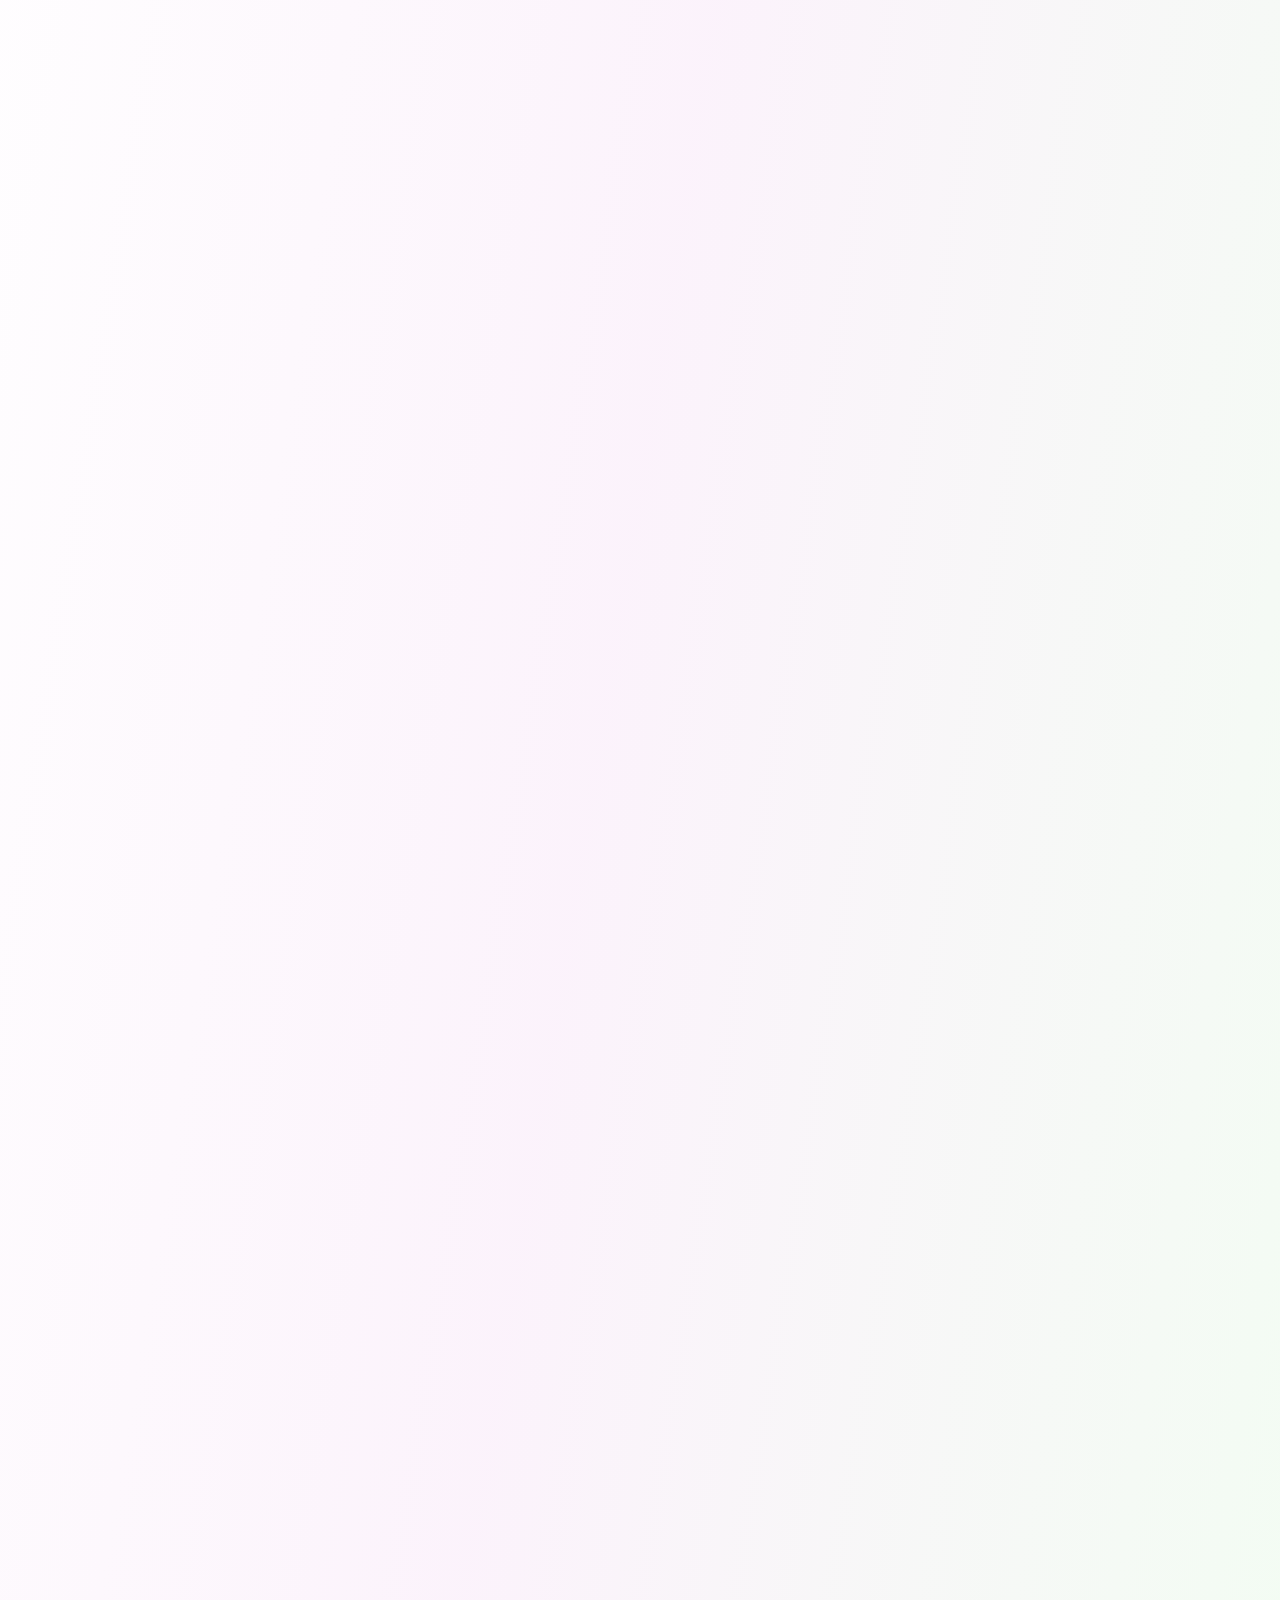
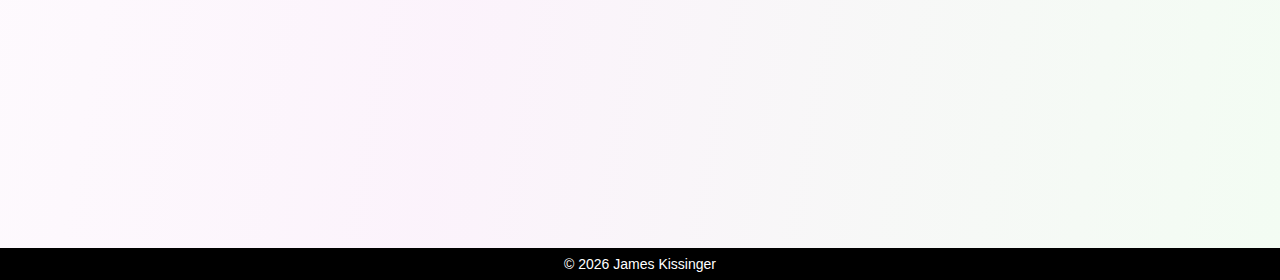
==== commit 042aebfe: "Update email-marketing.html" ====
--- a/email-marketing.html
+++ b/email-marketing.html
@@ -254,6 +254,7 @@
 
  .email-marketing-header {
     display: flex;
+    flex-direction: column;
     justify-content: flex-start;
     max-width: 100%;
     width: 1000px;
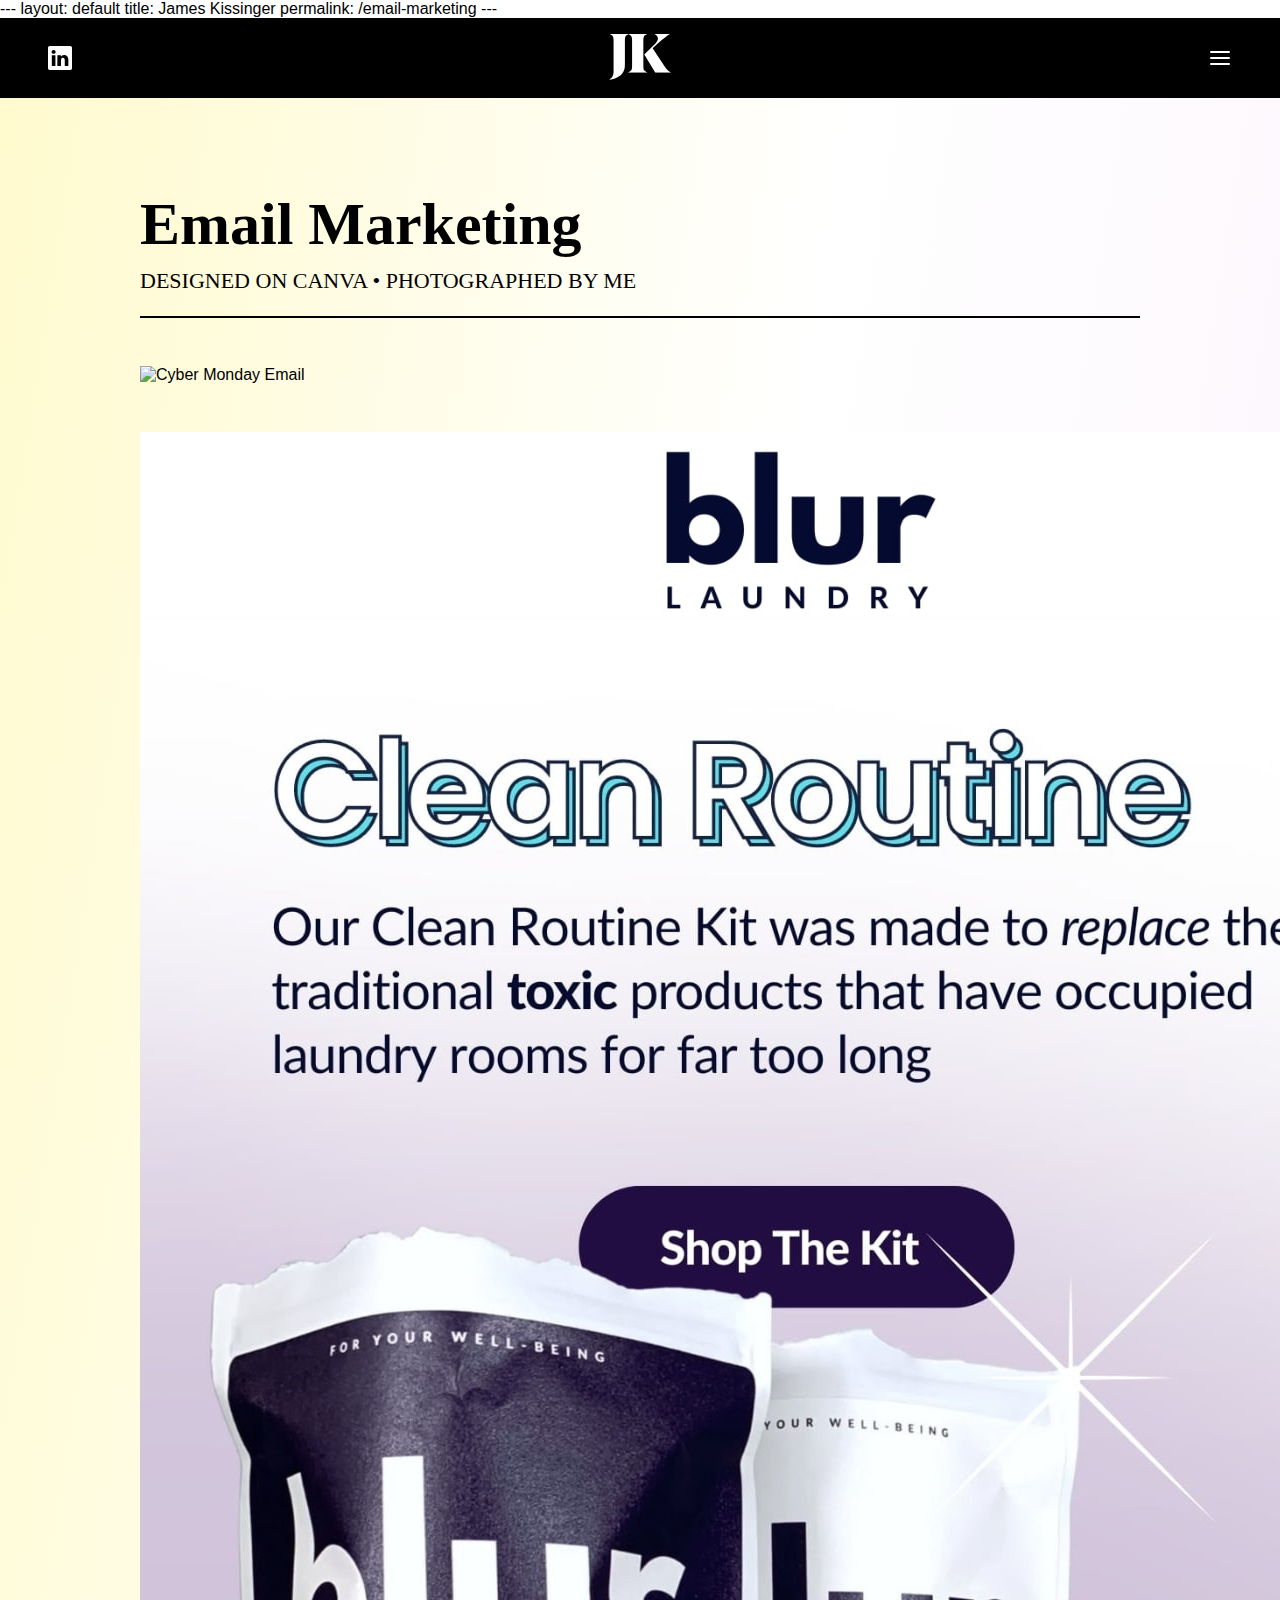
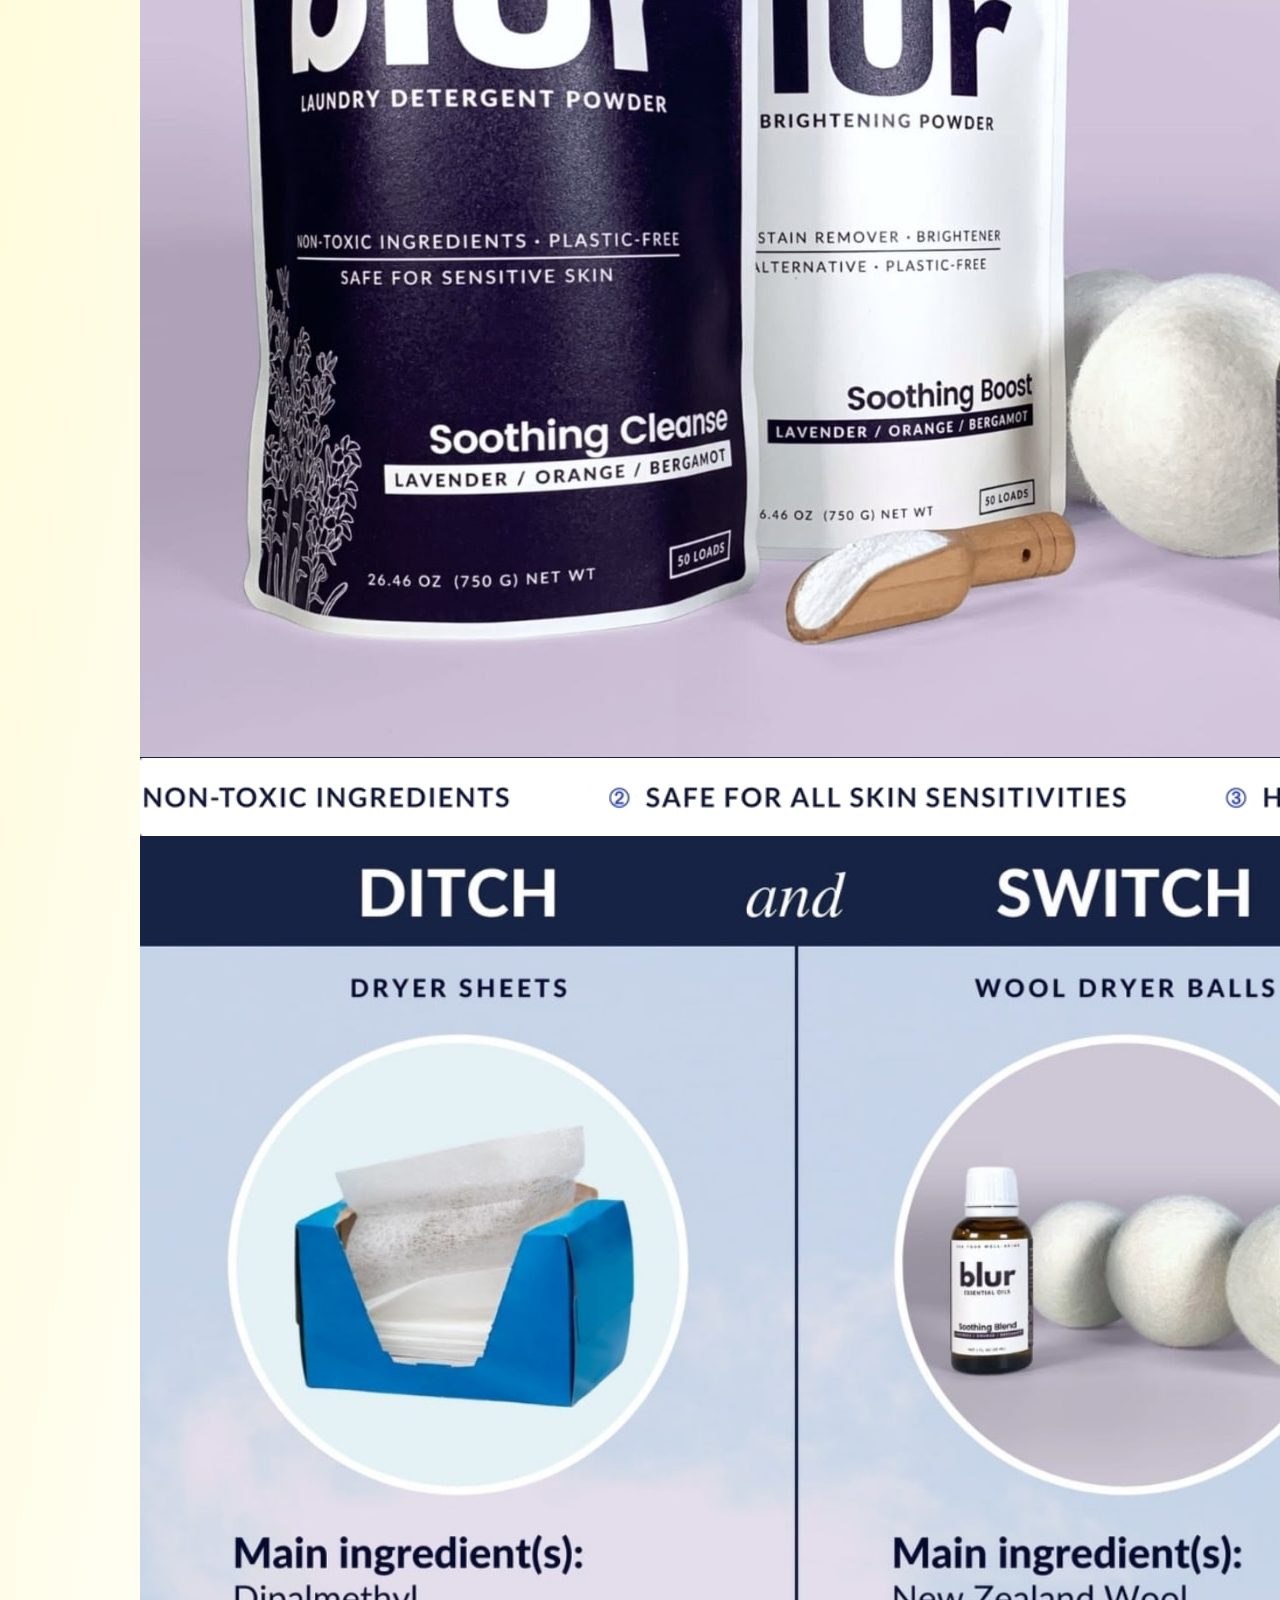
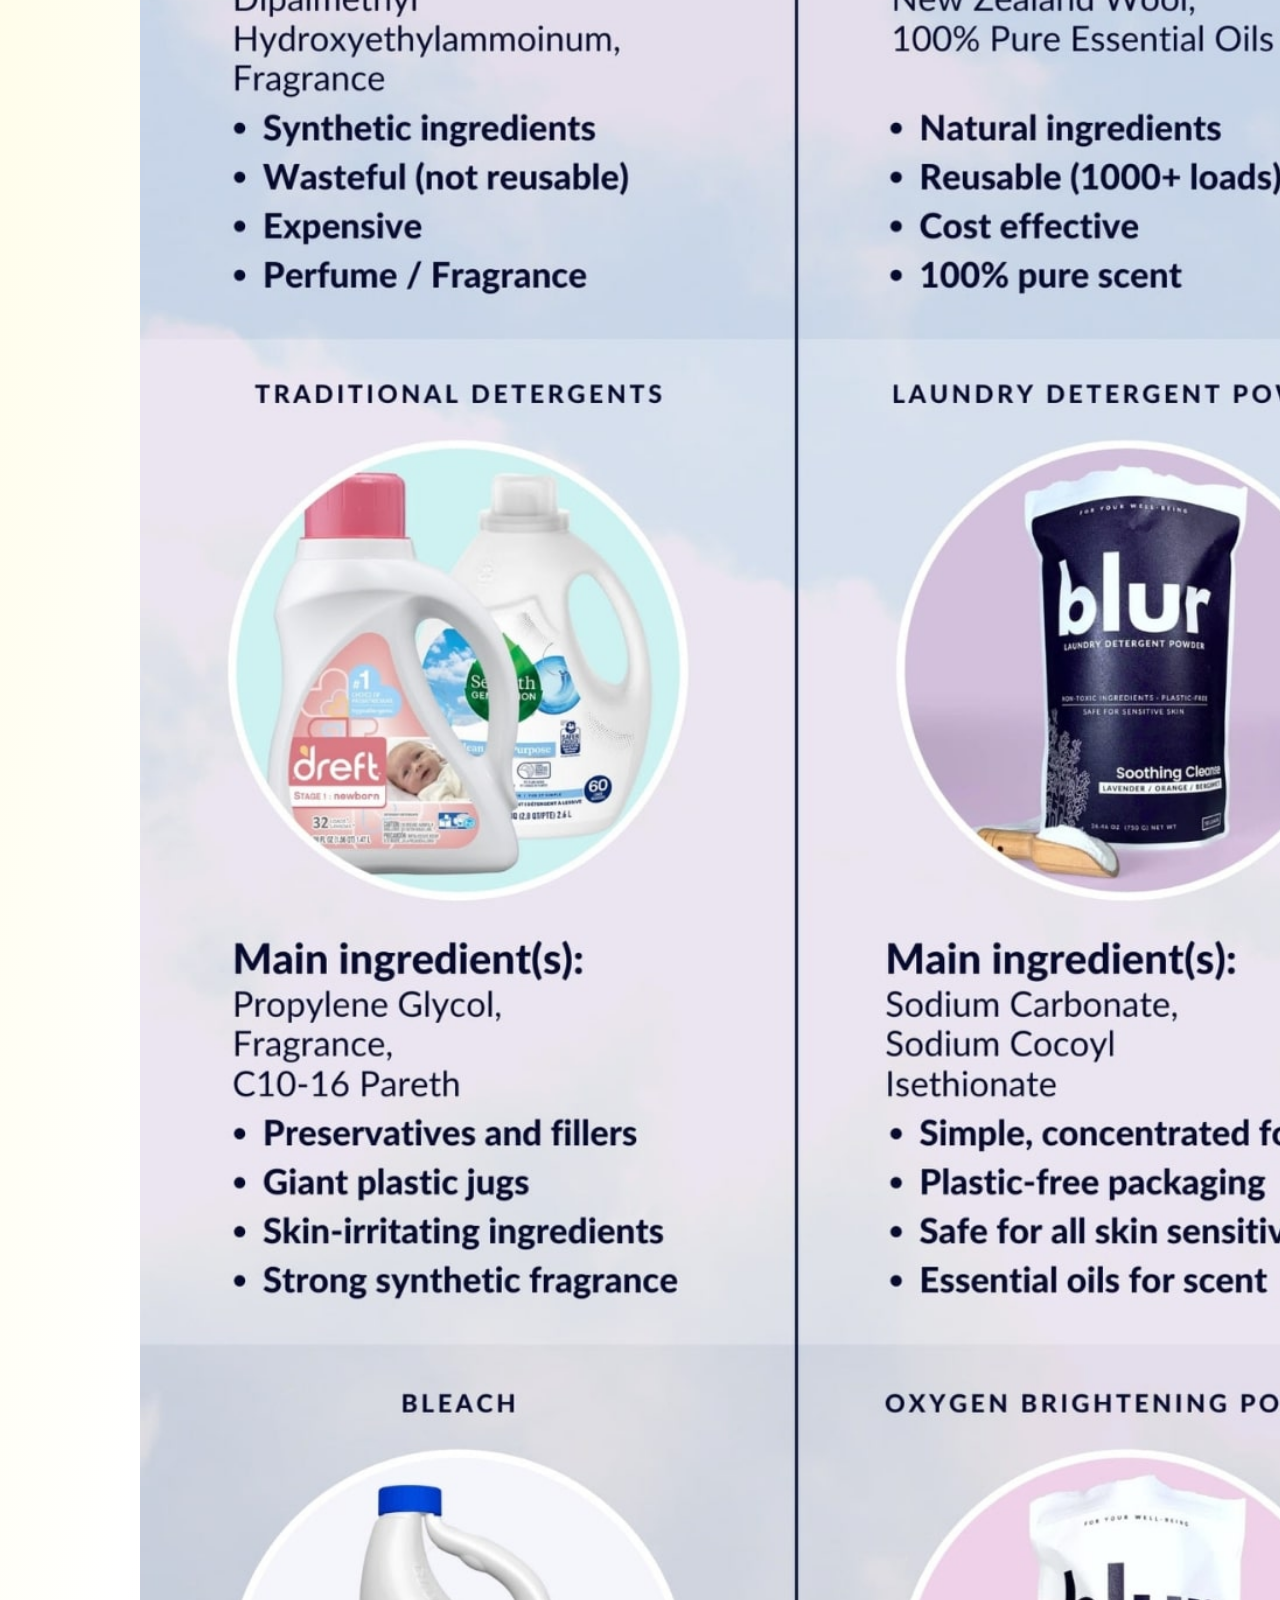
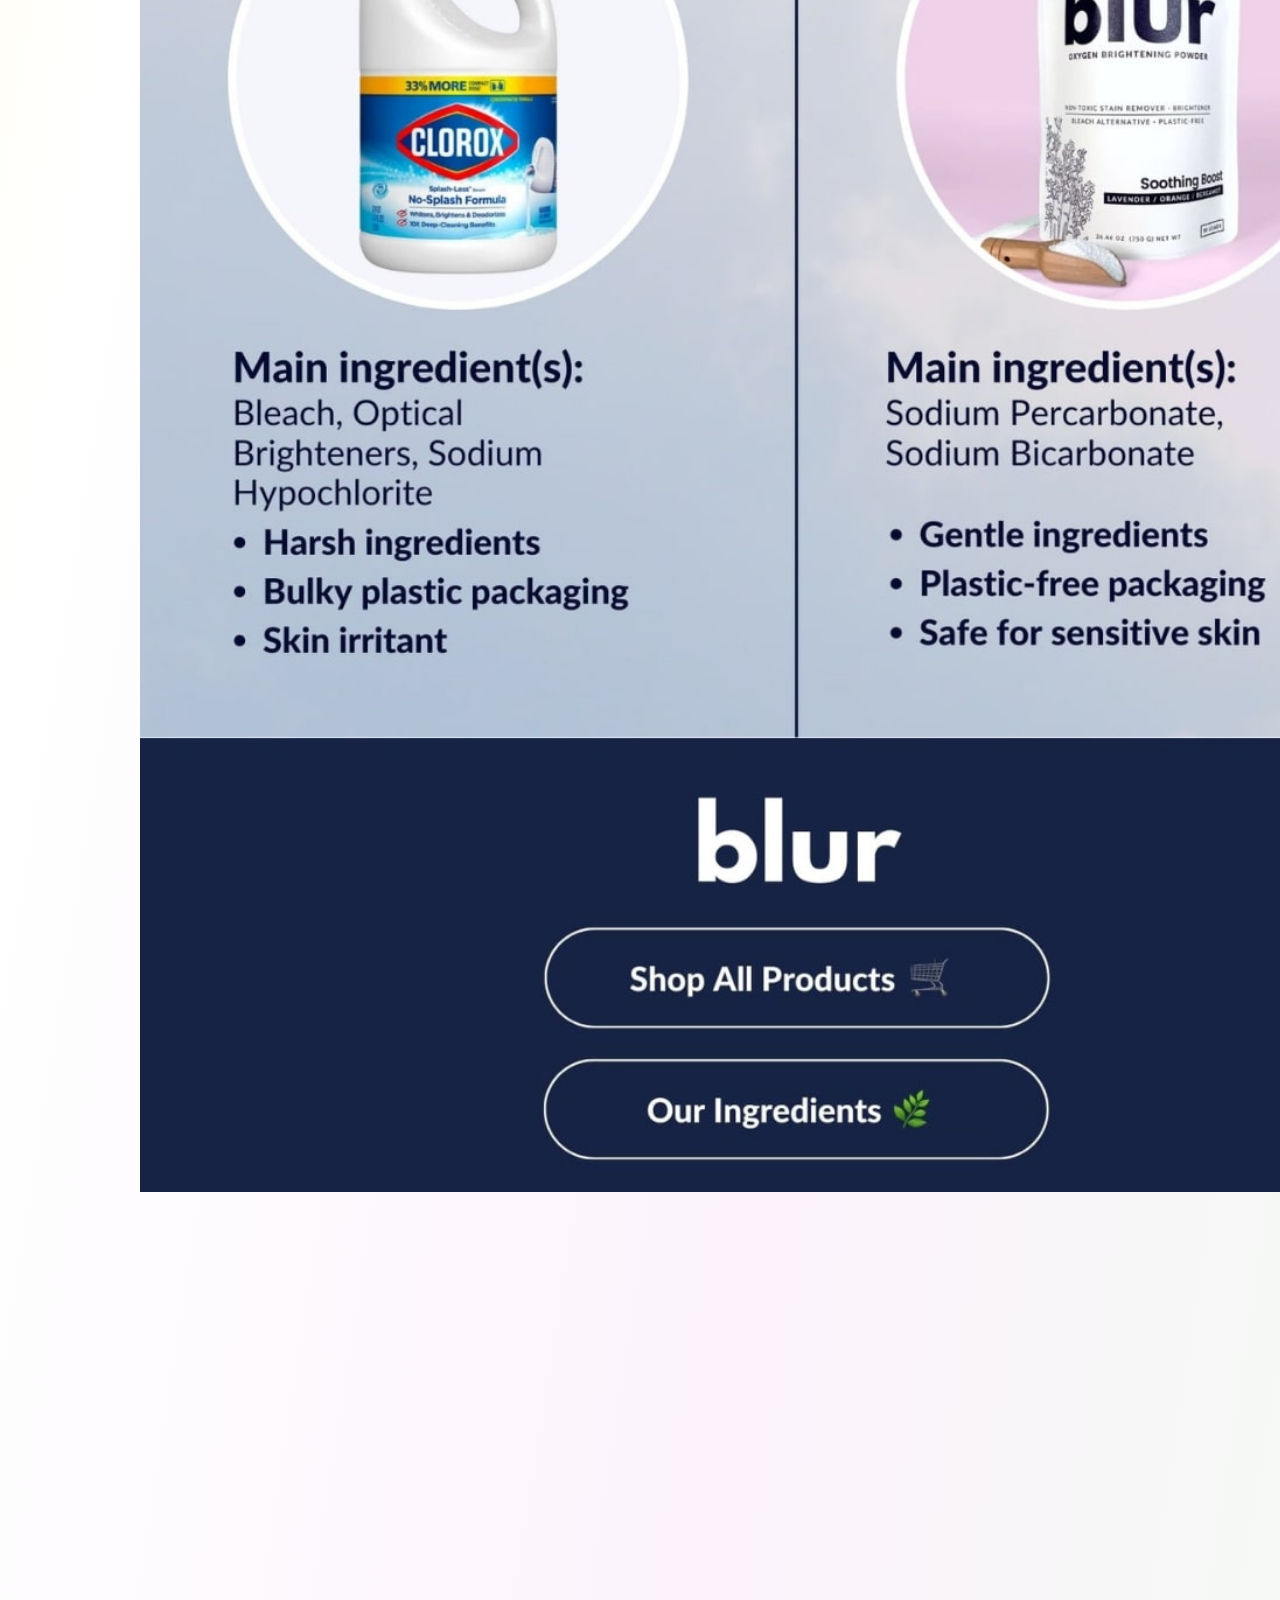
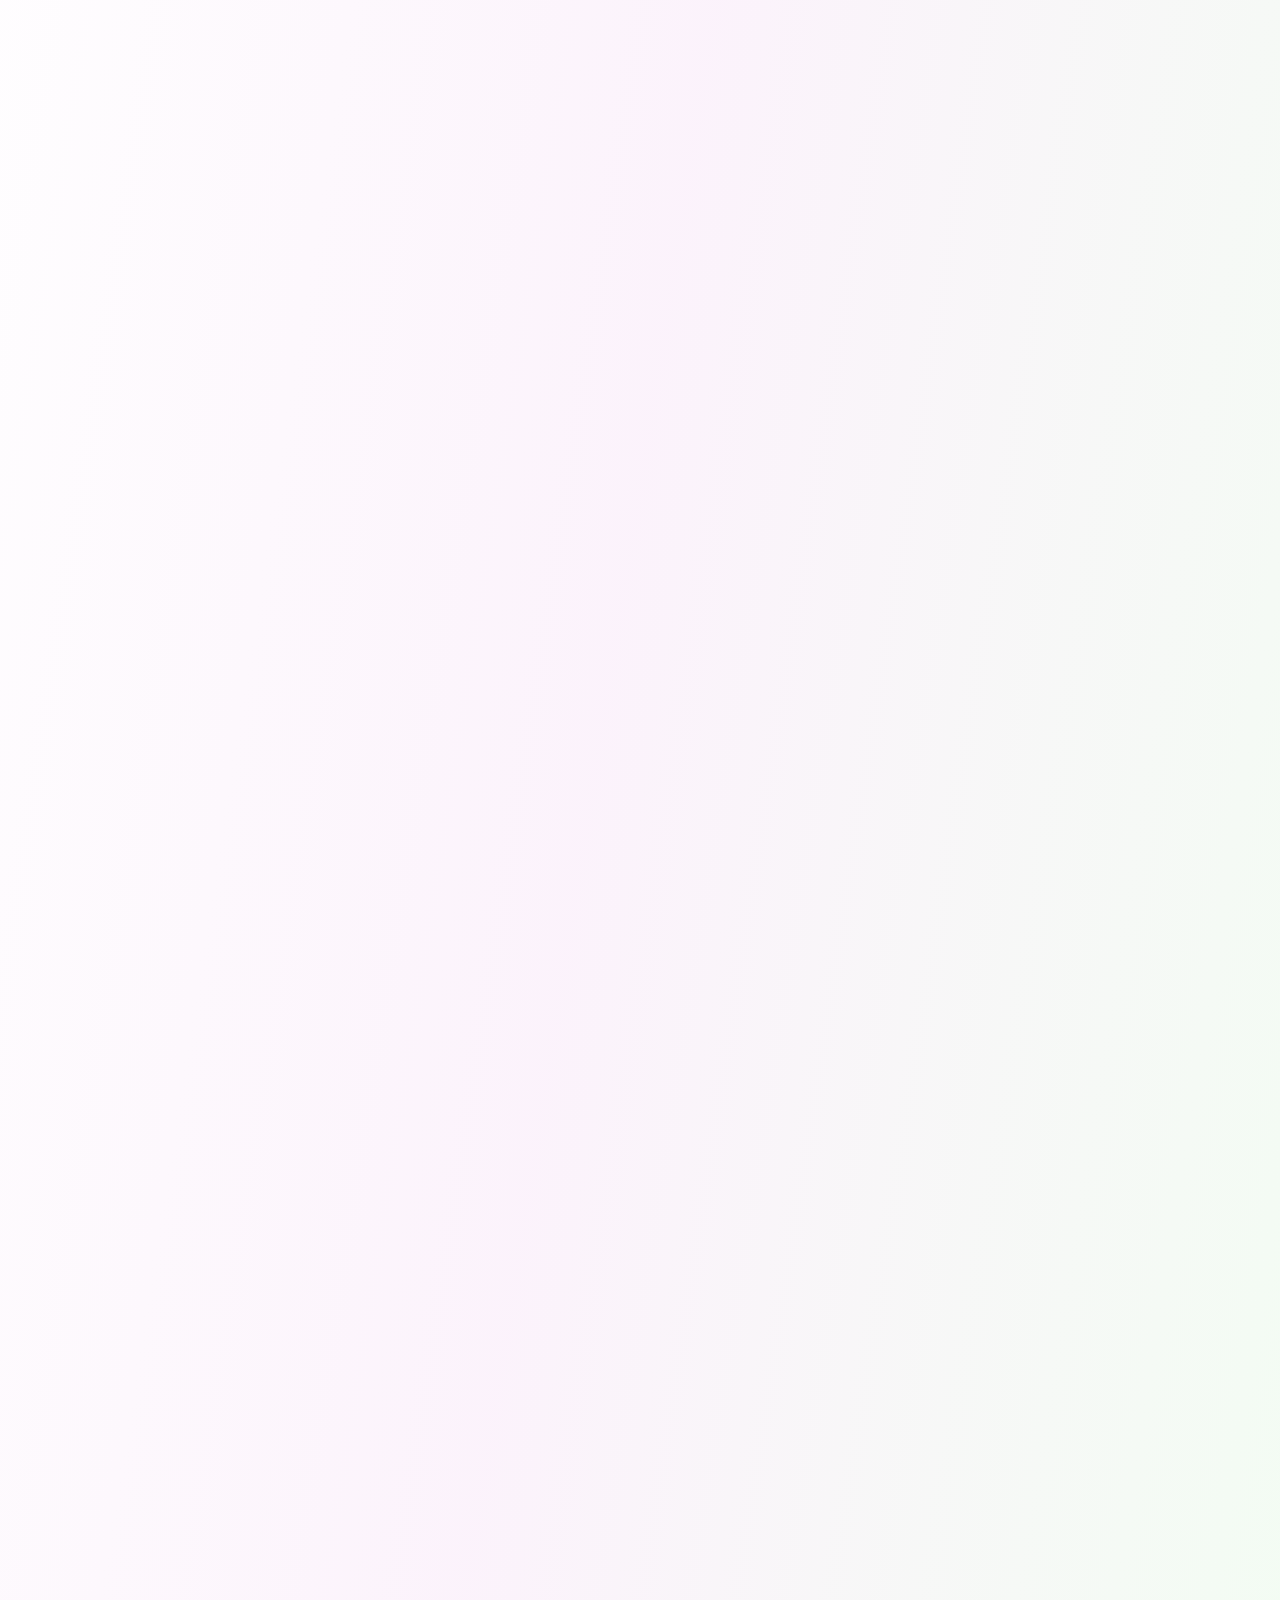
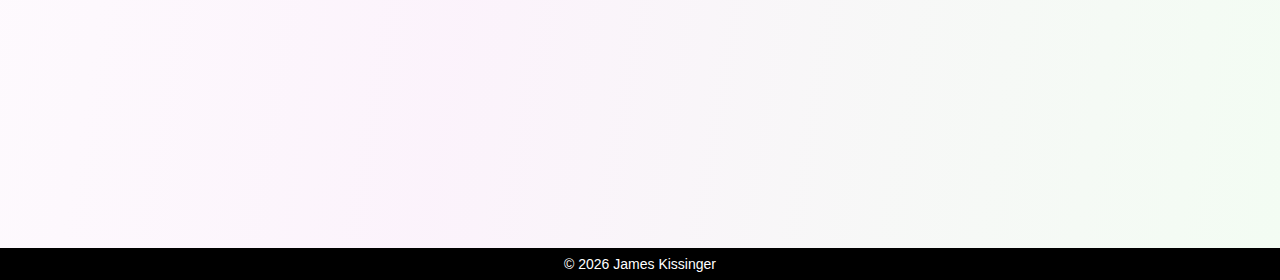
==== commit cf532a6b: "Update email-marketing.html" ====
--- a/email-marketing.html
+++ b/email-marketing.html
@@ -262,6 +262,9 @@
     gap: 1rem;
     border-bottom: 2px solid #000;
     padding-bottom: 1.5rem;
+    @media (max-width: 1000px) {
+    margin: 0 1.5rem;
+    }
  }
 	  
  .email-marketing-heading {
@@ -290,6 +293,10 @@
     gap: 3rem;
     max-width: 1000px;
     margin: 0 auto;
+    @media (max-width: 1000px) {
+    padding: 1.5rem;
+    grid-template-columns: none;
+    }
  }
 
 .email-marketing-portfolio-column-1 {
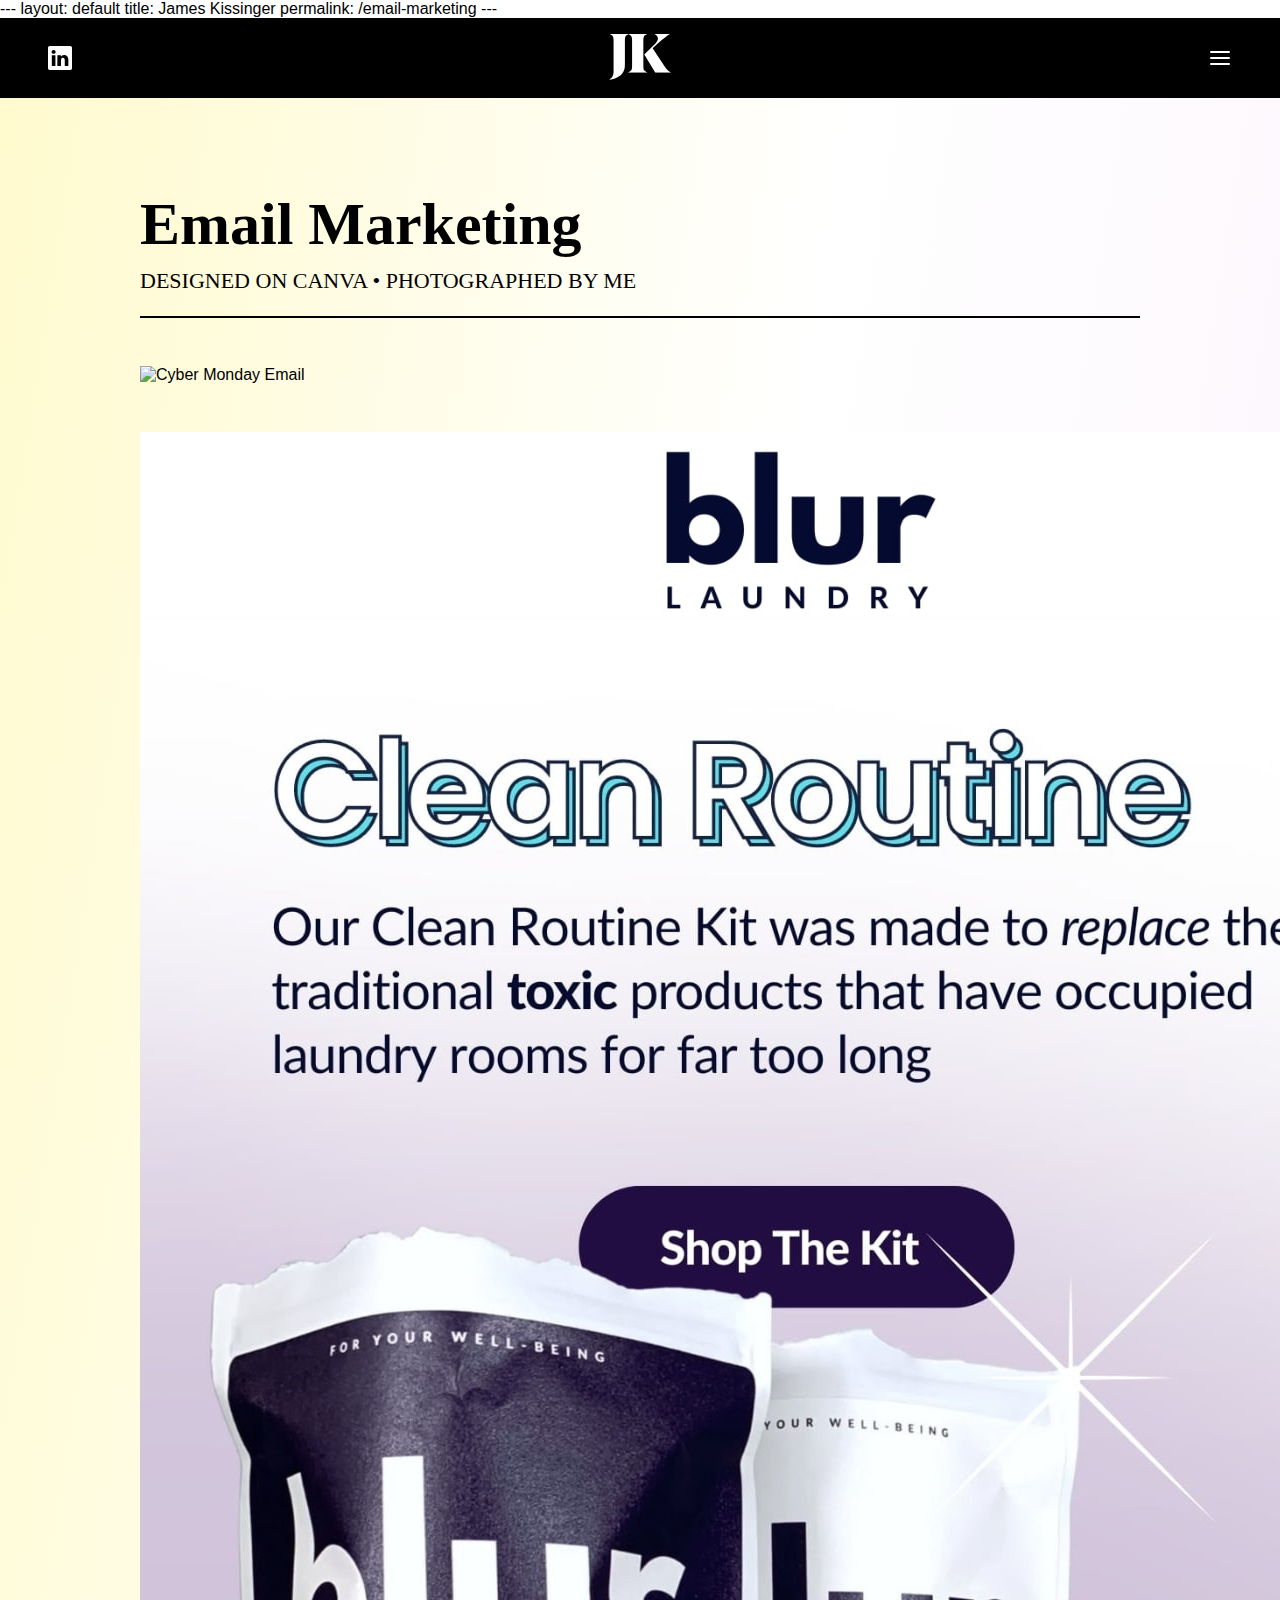
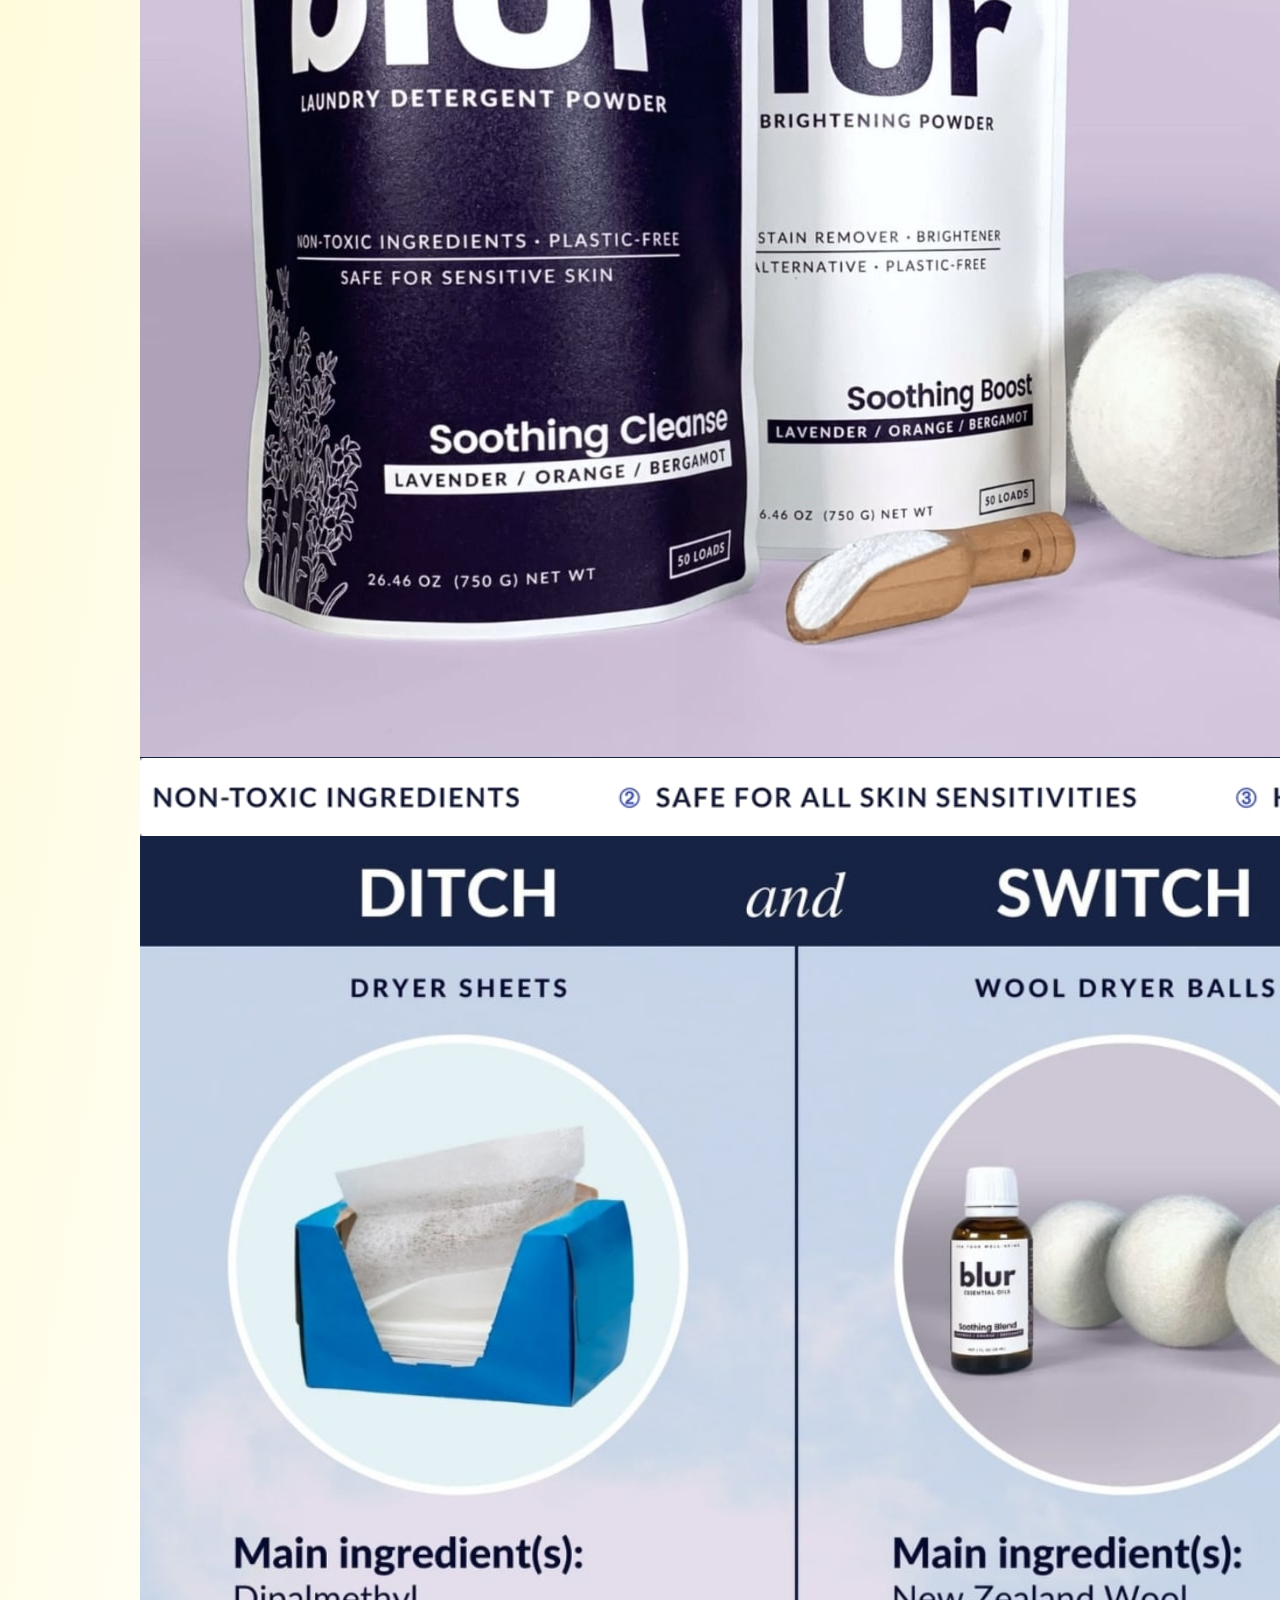
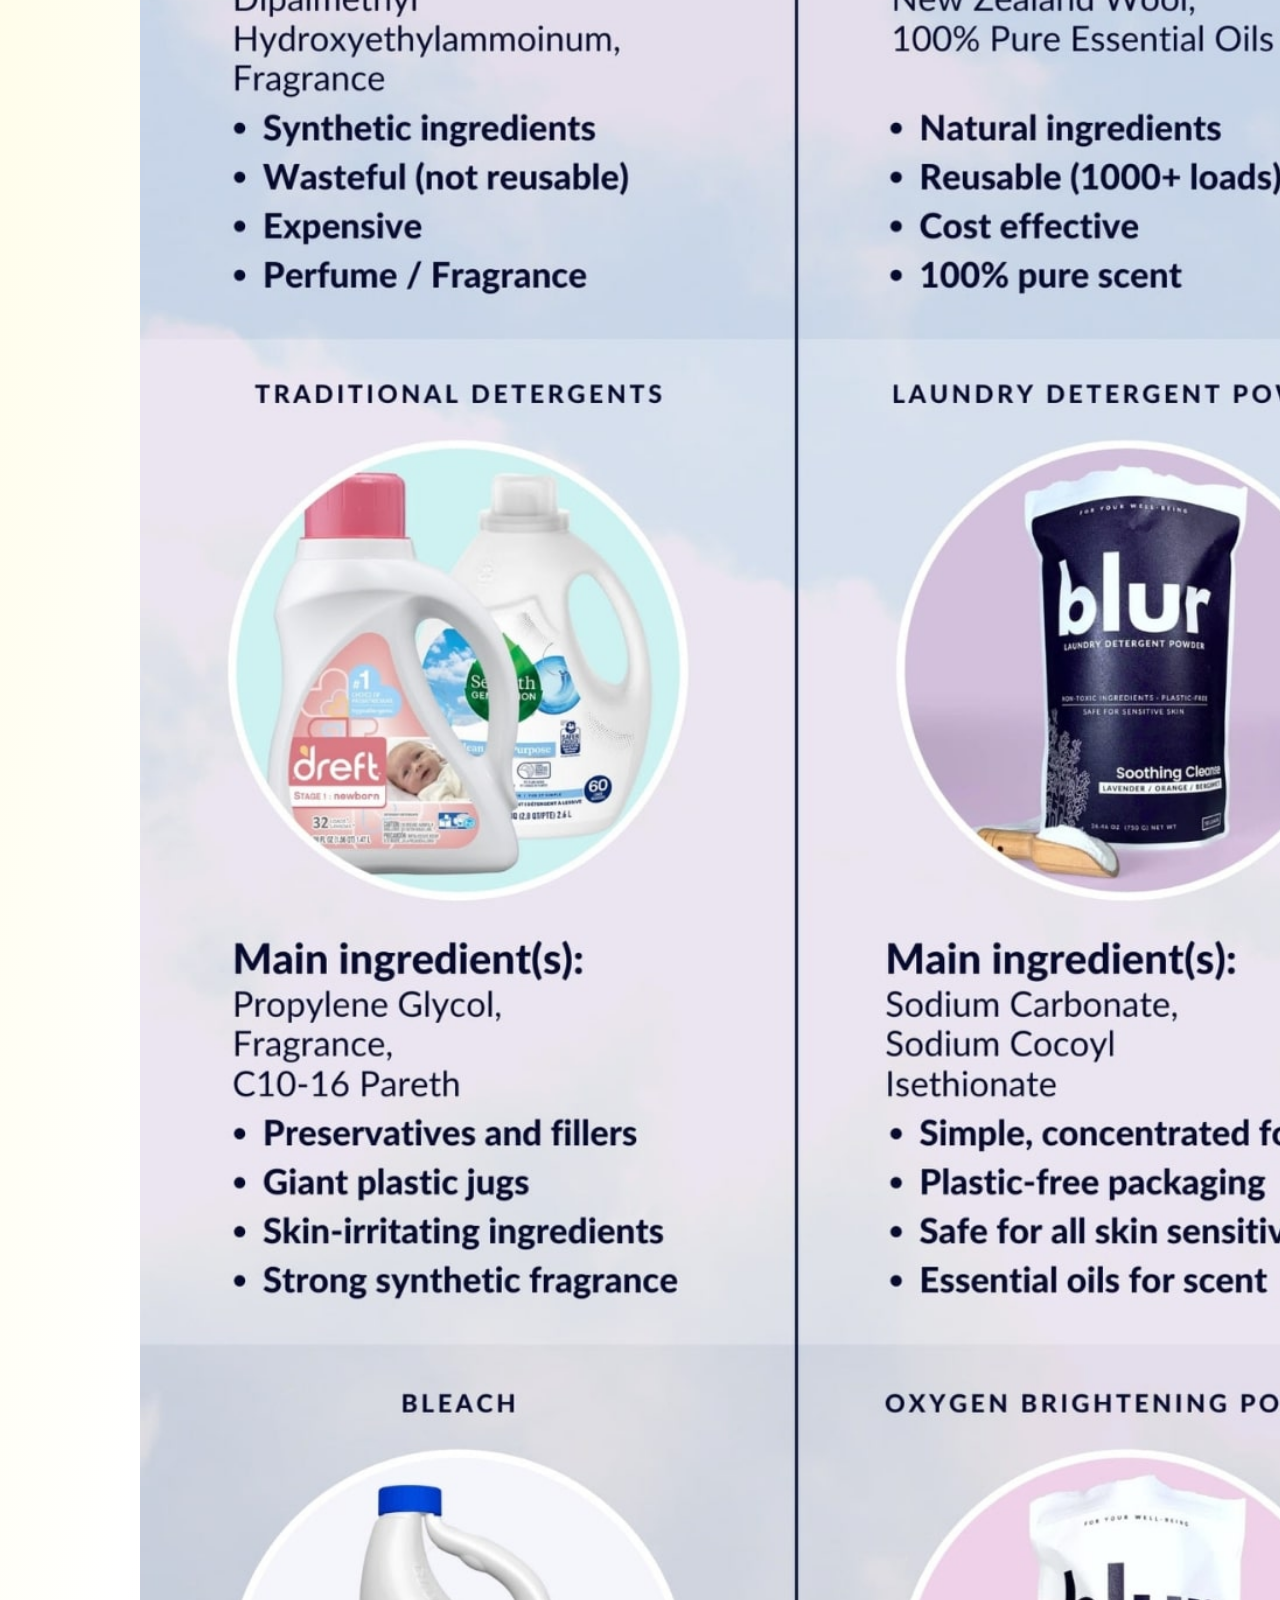
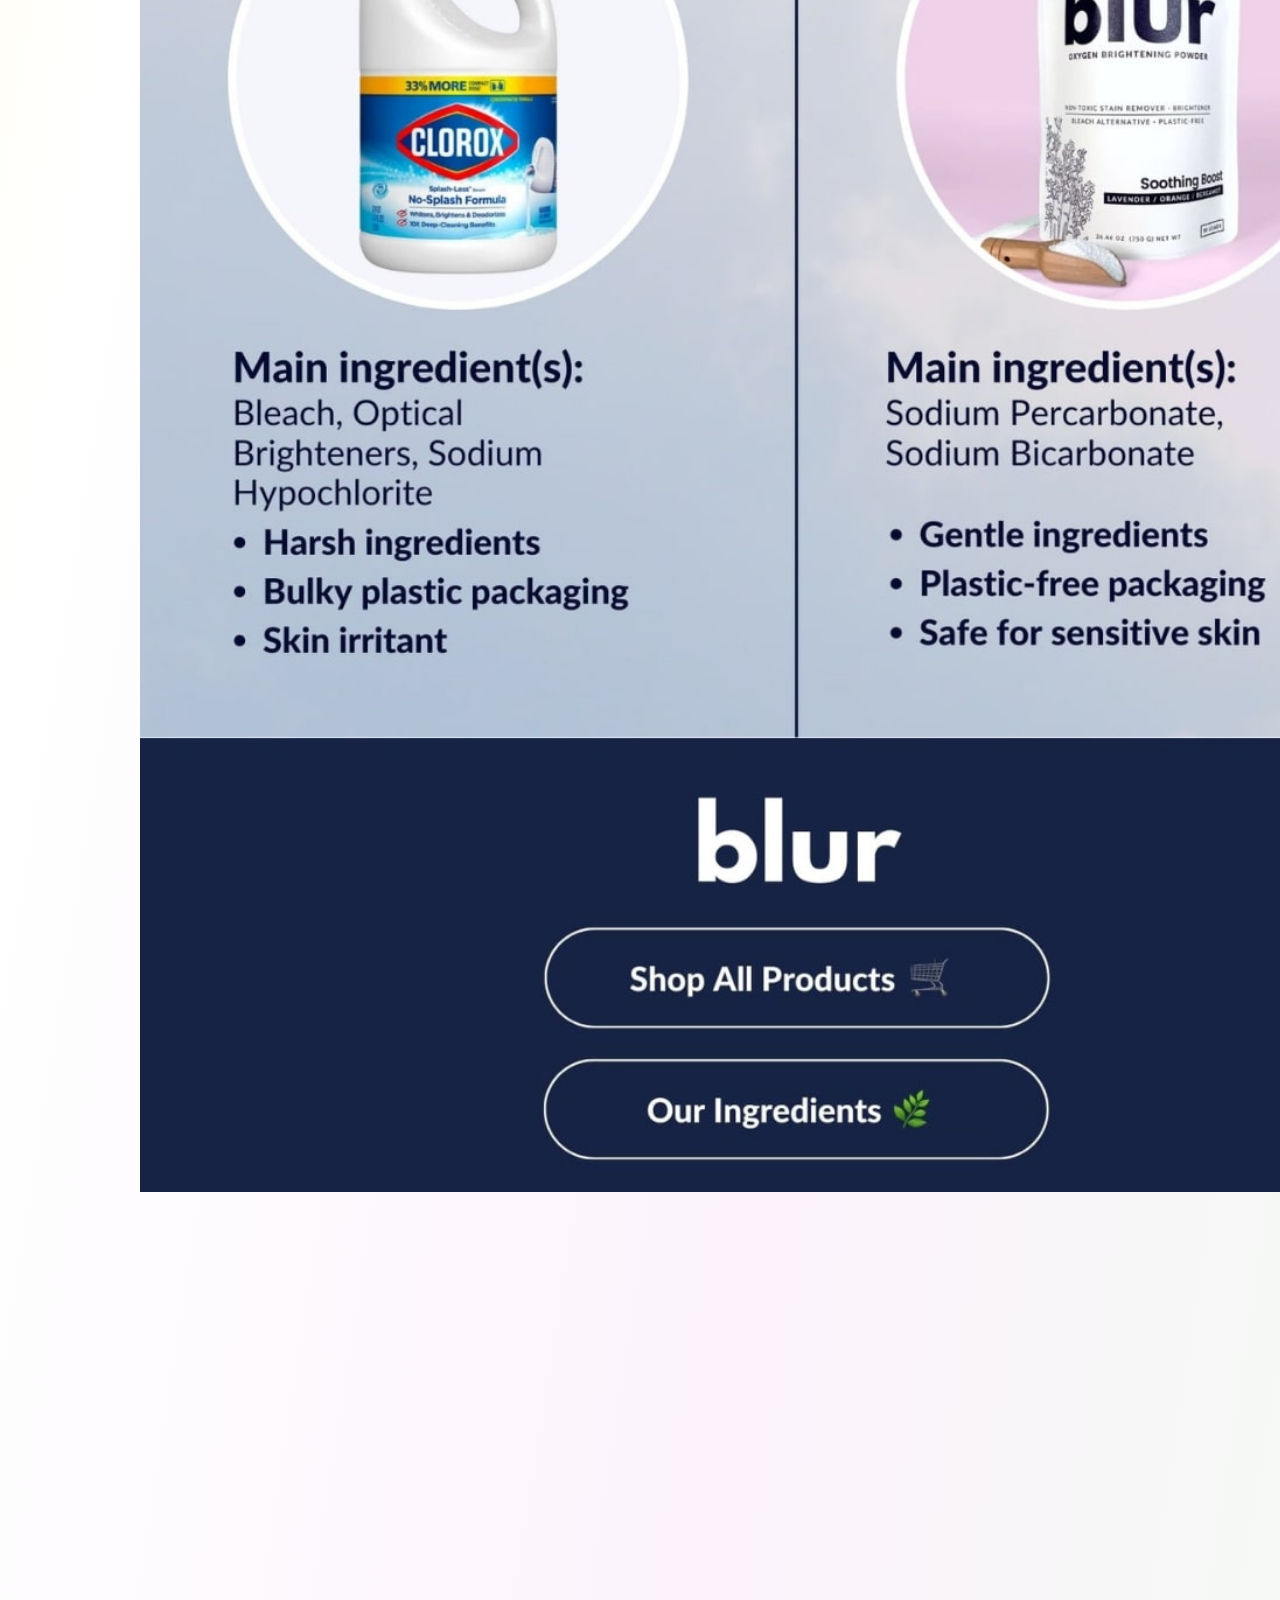
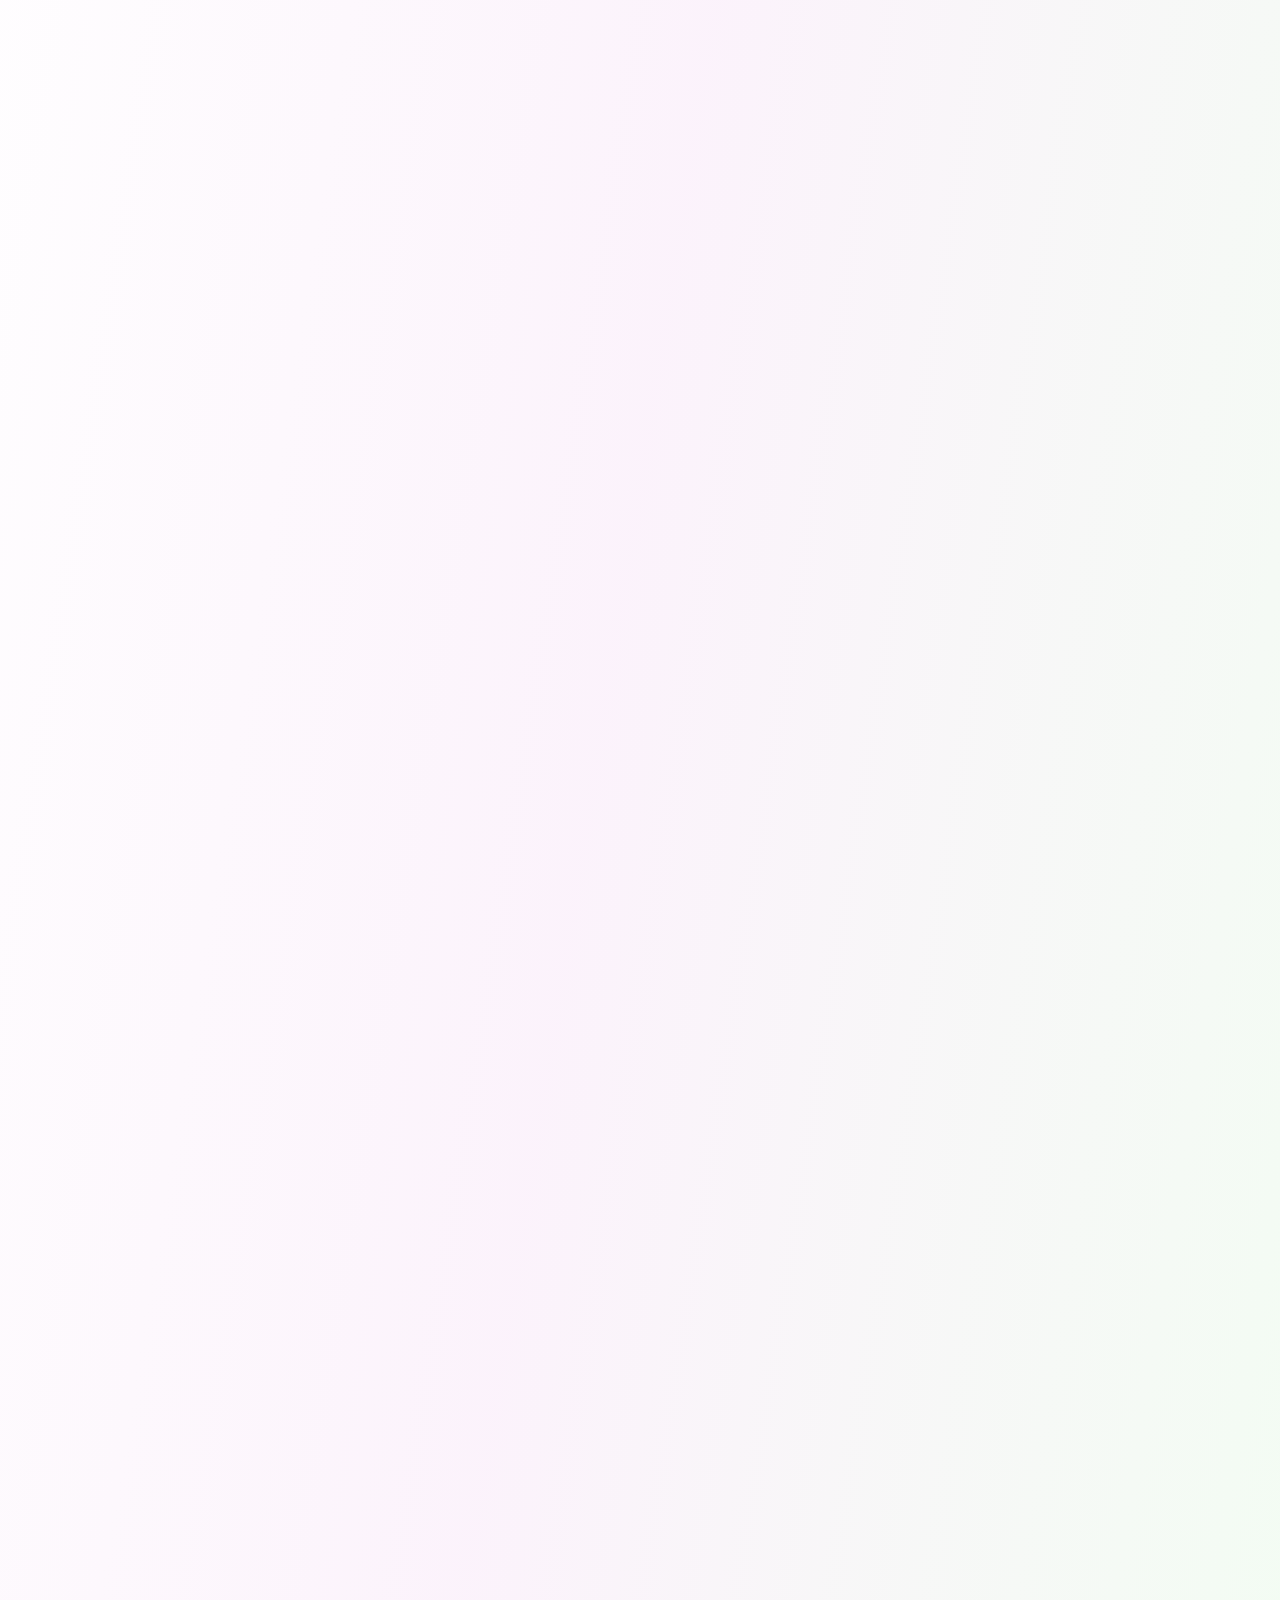
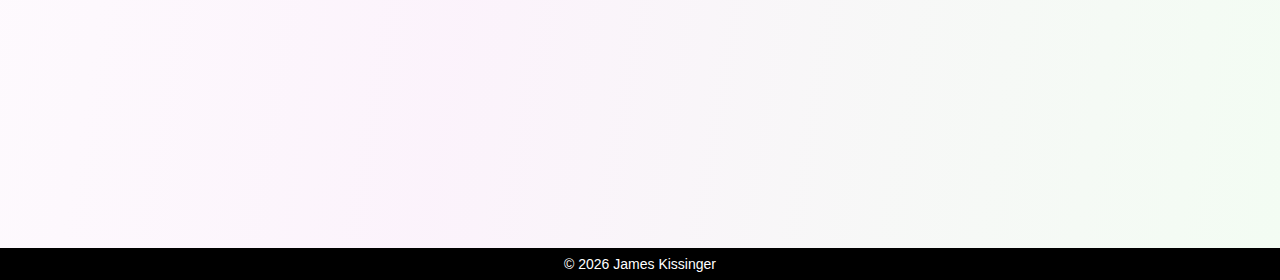
==== commit 13da9a09: "Update email-marketing.html" ====
--- a/email-marketing.html
+++ b/email-marketing.html
@@ -250,6 +250,9 @@
   gap: 3rem;
   padding: 6rem 0;
   background: linear-gradient(to bottom right, #fffacdfa, #add8e600, #e6a8e624, #b4eeb429);
+  @media (max-width: 1000px) {
+  padding: 3rem 1.5rem;
+ }
  }
 
  .email-marketing-header {
@@ -262,9 +265,6 @@
     gap: 1rem;
     border-bottom: 2px solid #000;
     padding-bottom: 1.5rem;
-    @media (max-width: 1000px) {
-    margin: 0 1.5rem;
-    }
  }
 	  
  .email-marketing-heading {
@@ -293,8 +293,7 @@
     gap: 3rem;
     max-width: 1000px;
     margin: 0 auto;
-    @media (max-width: 1000px) {
-    padding: 1.5rem;
+    @media (max-width: 768px) {
     grid-template-columns: none;
     }
  }
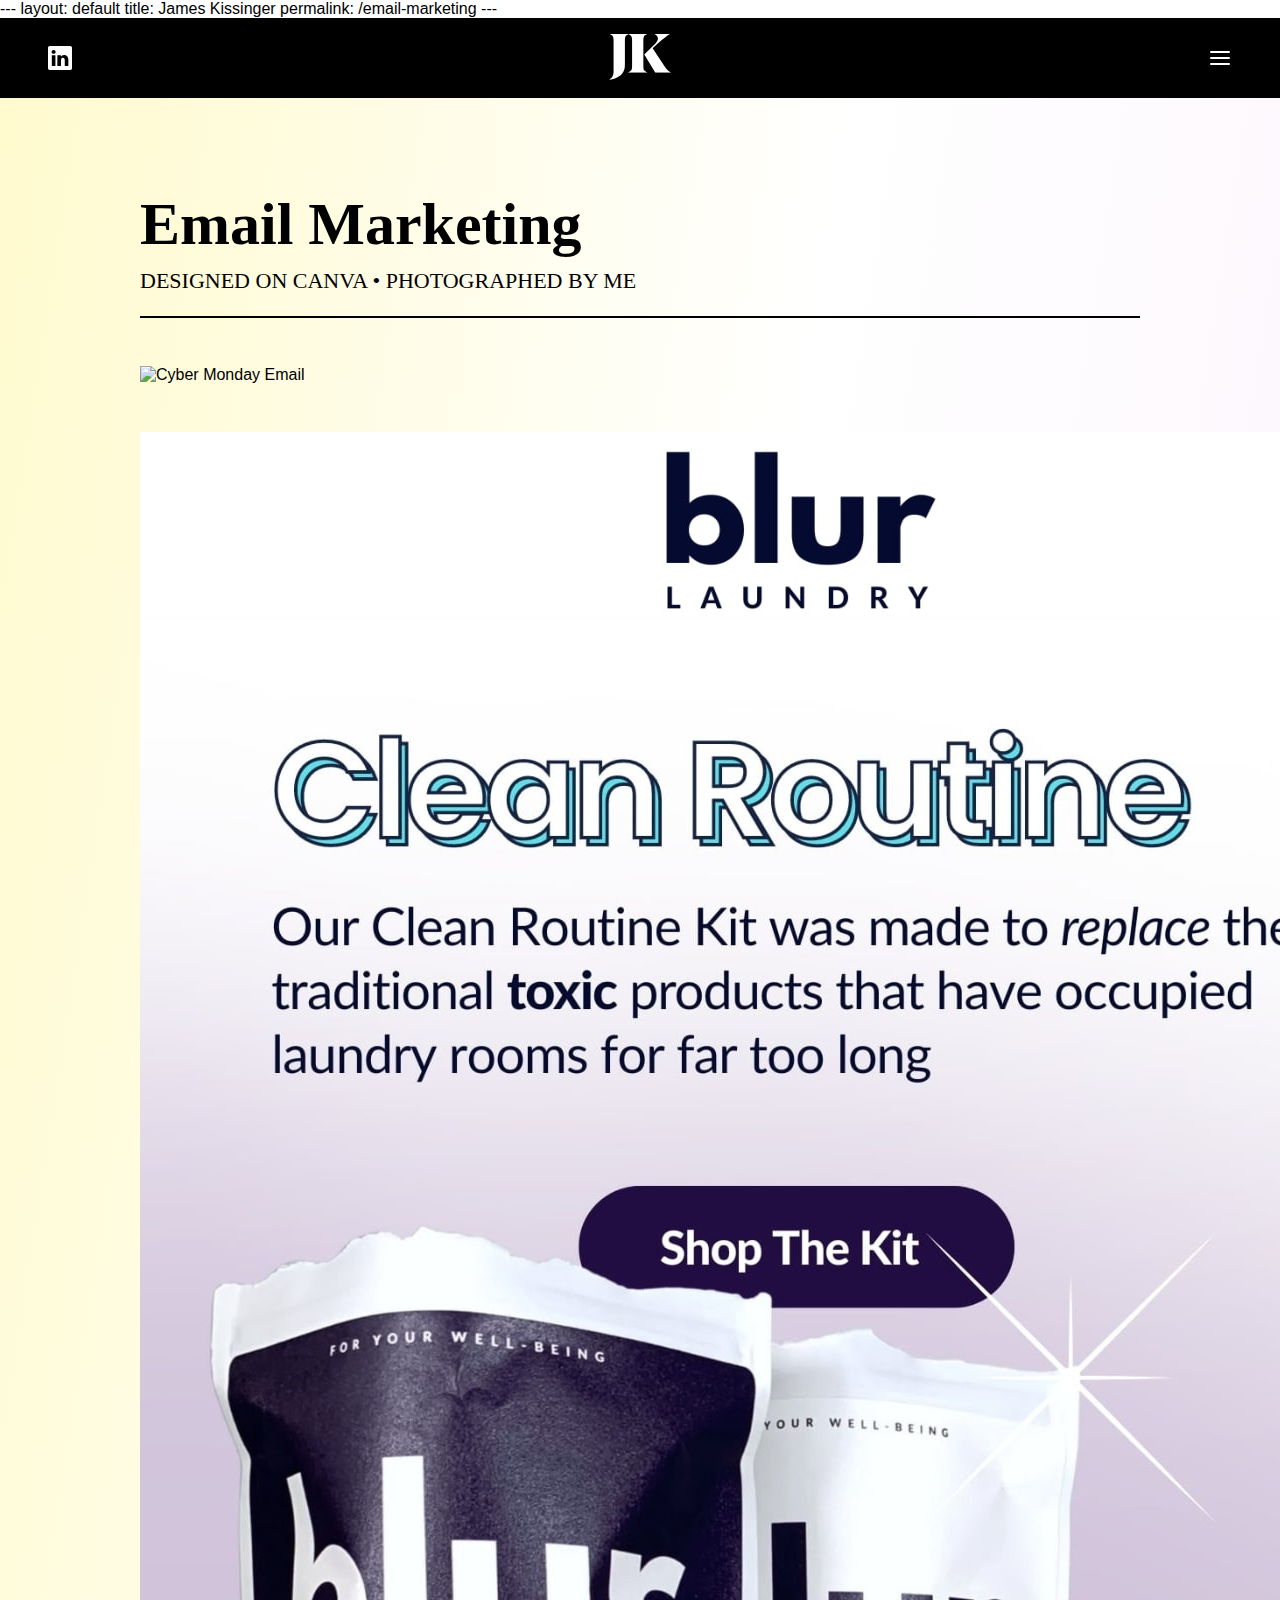
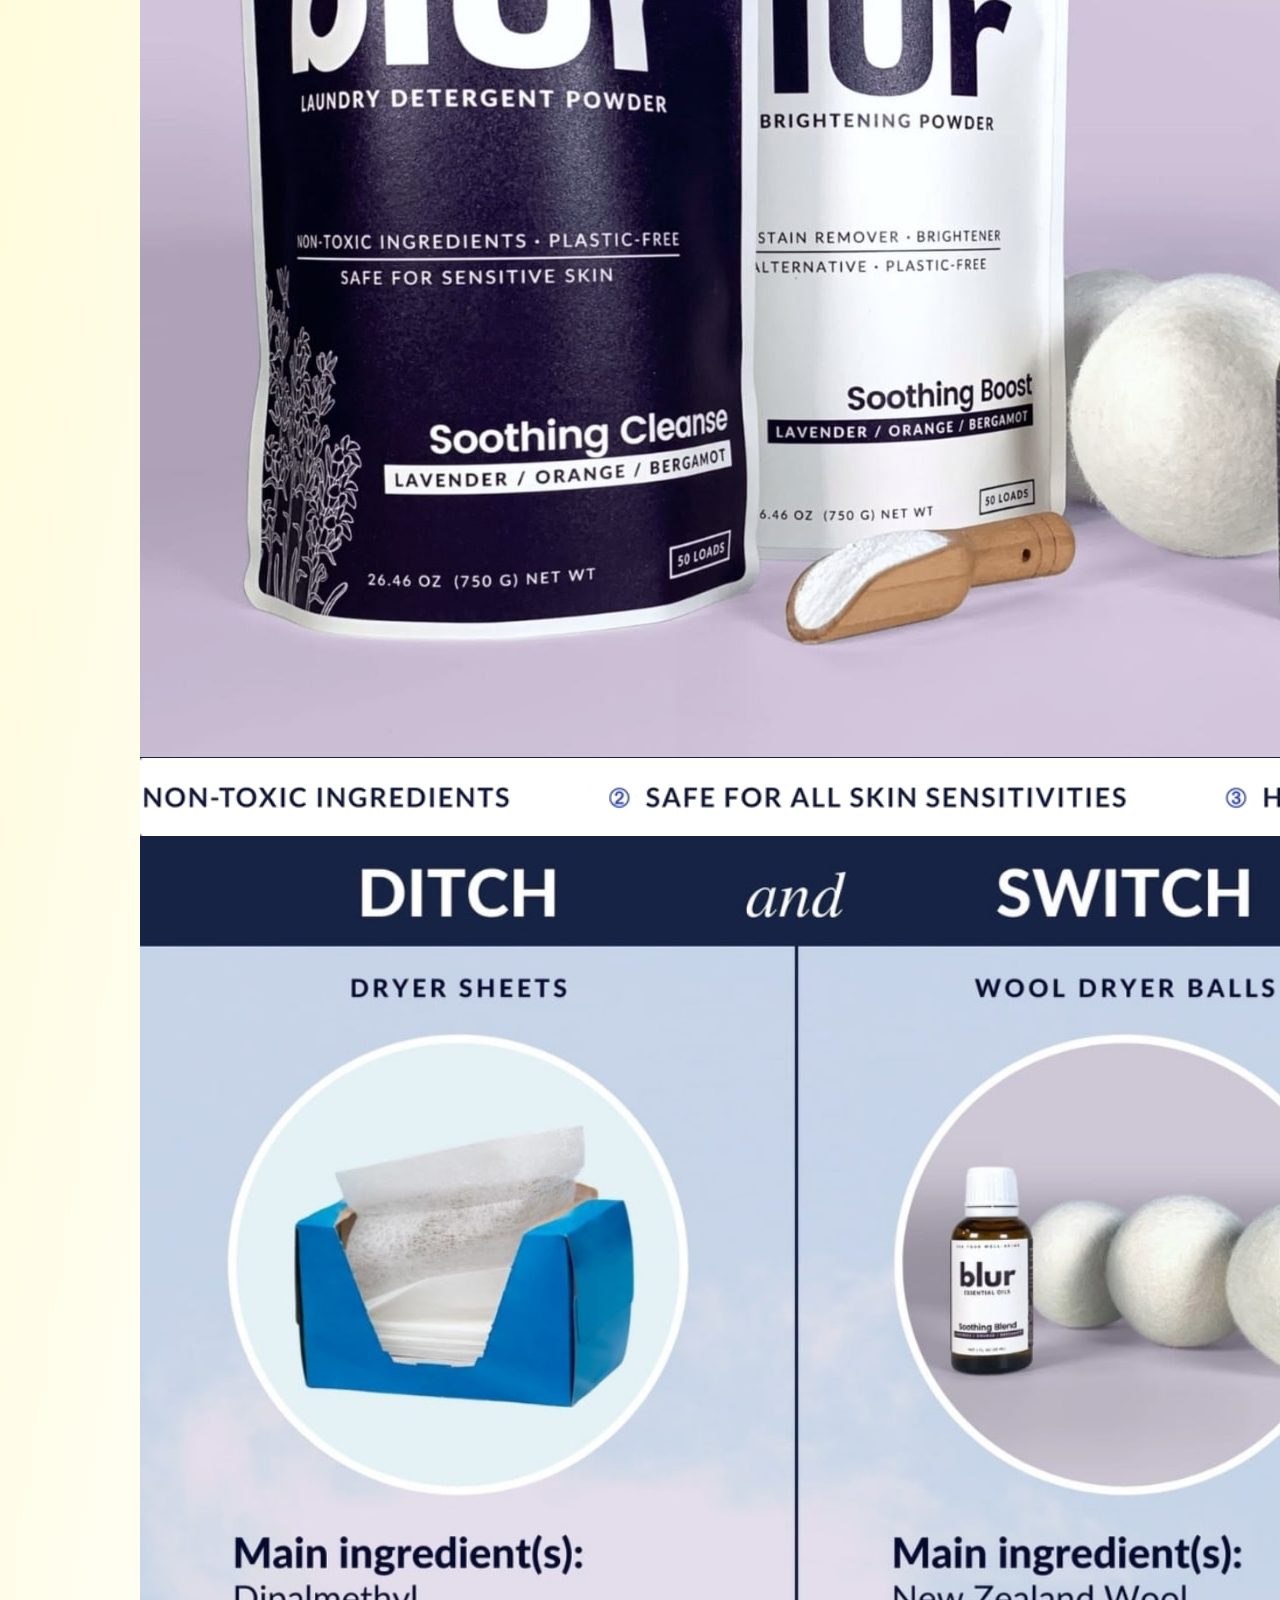
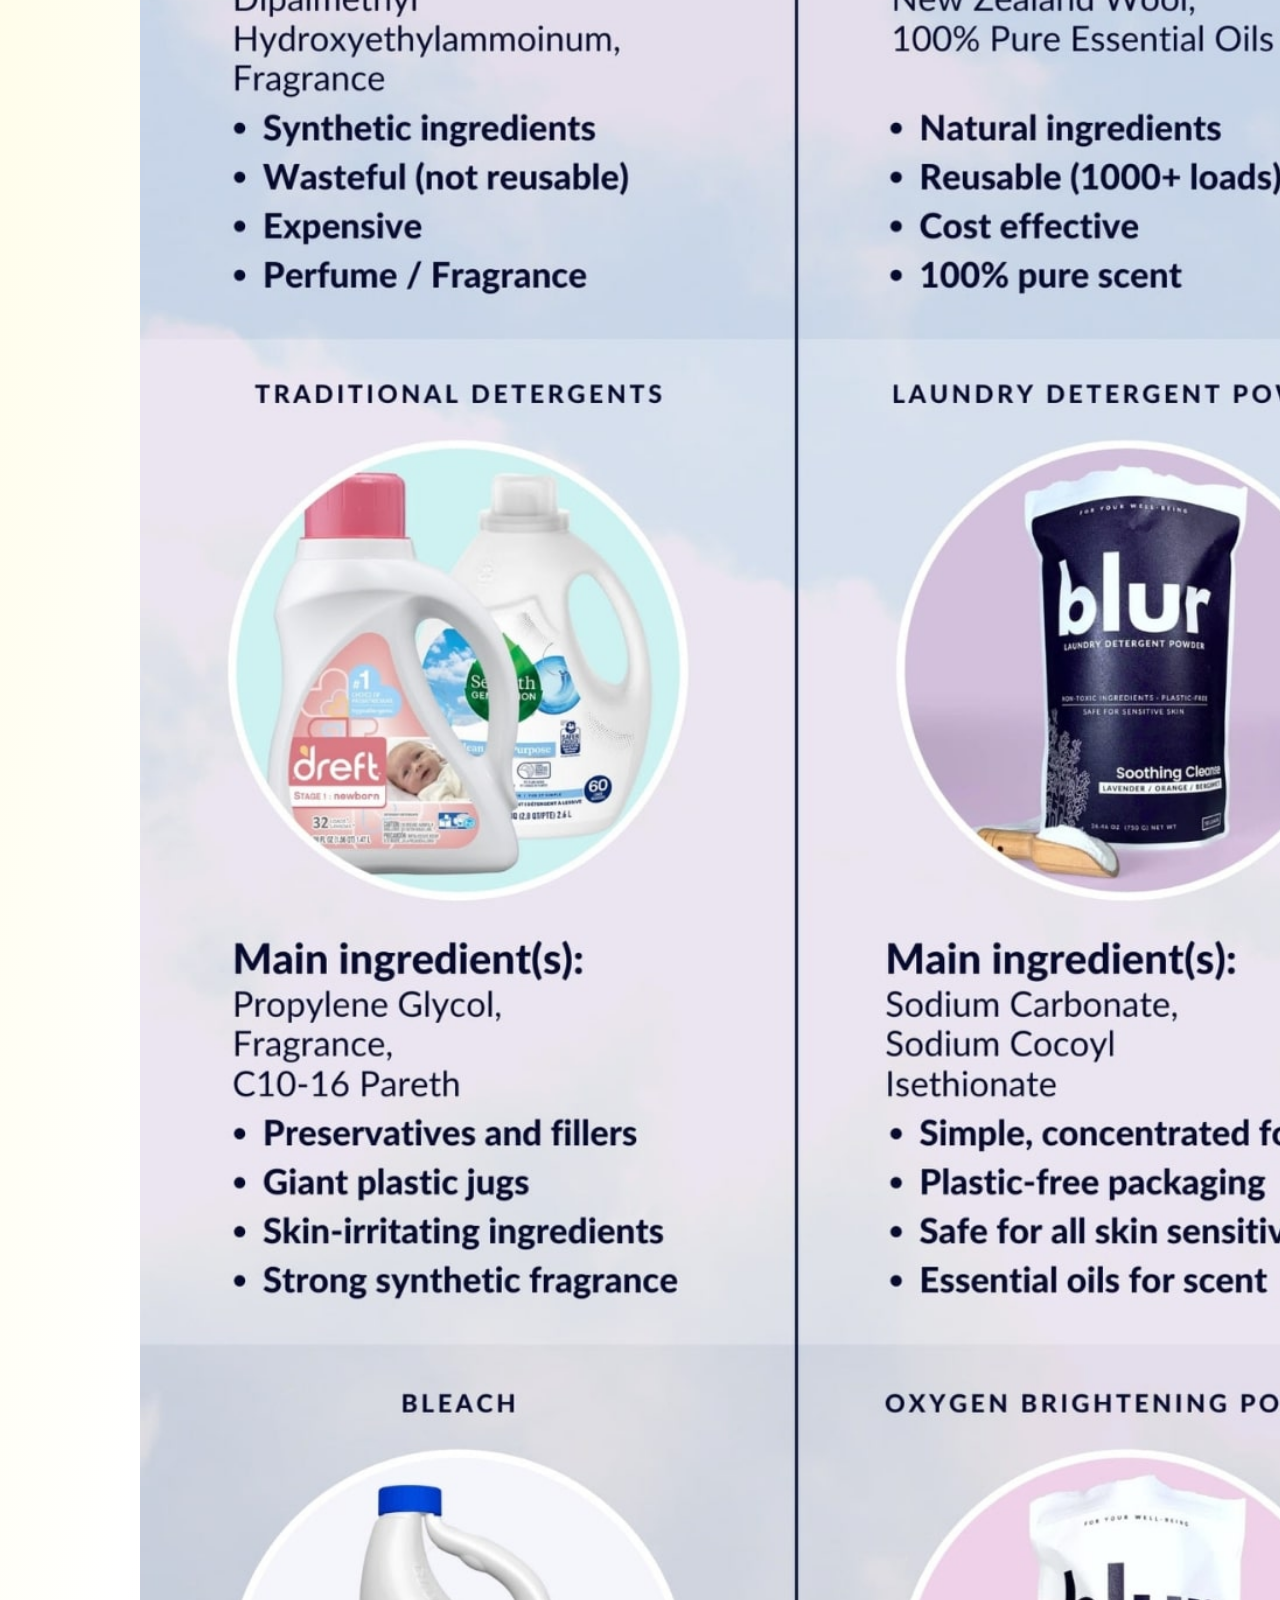
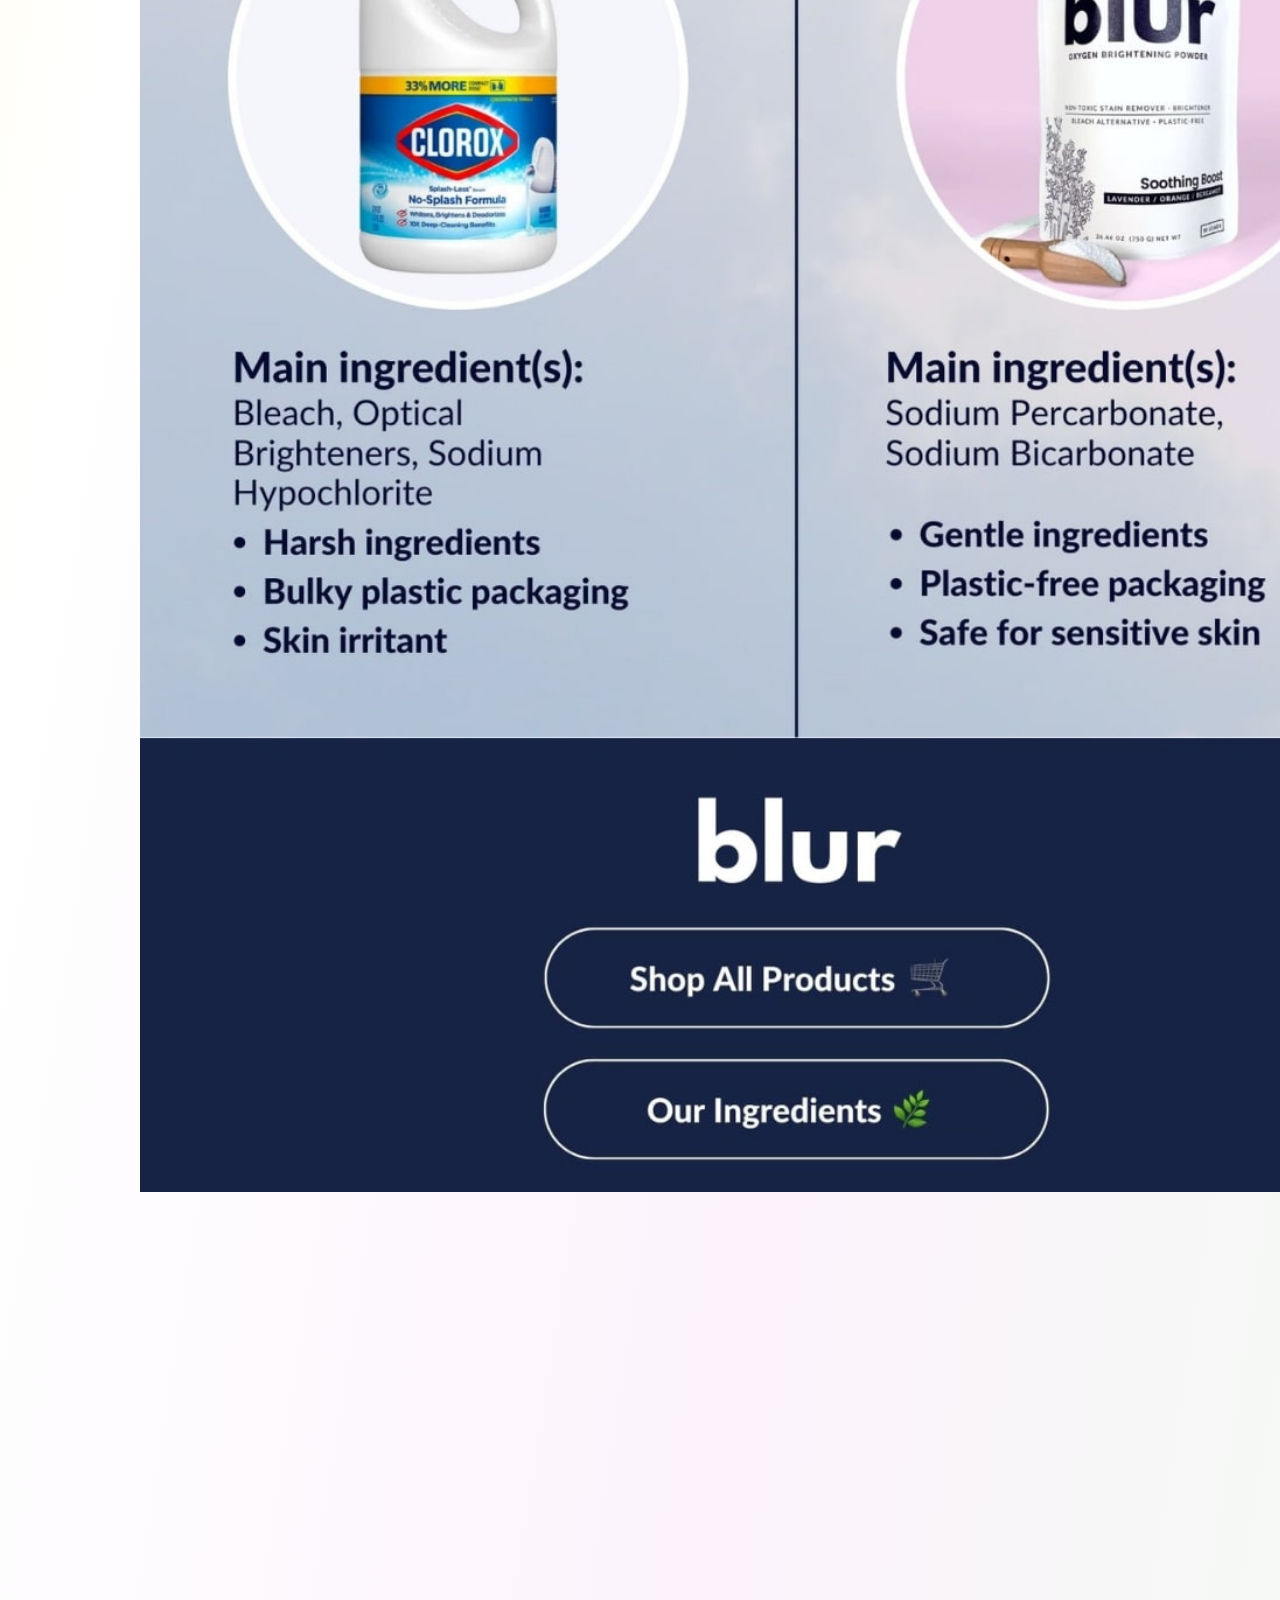
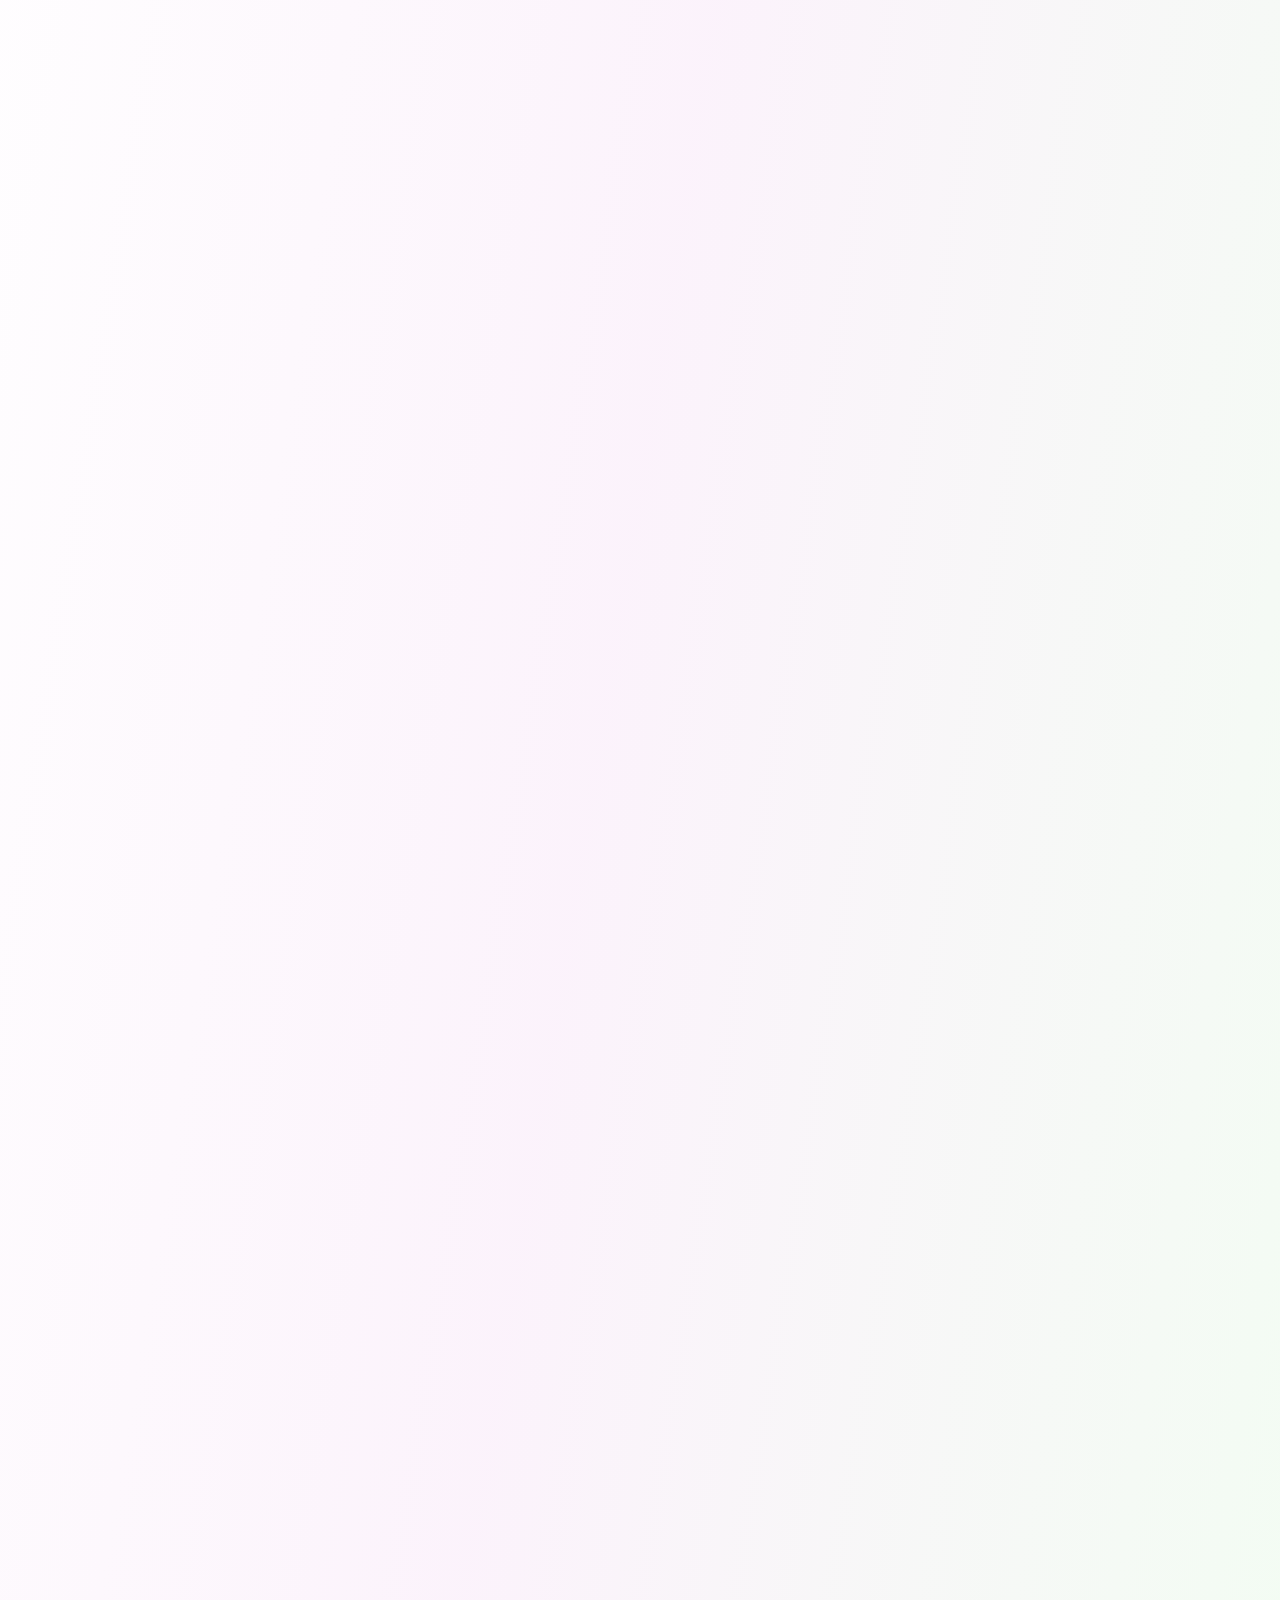
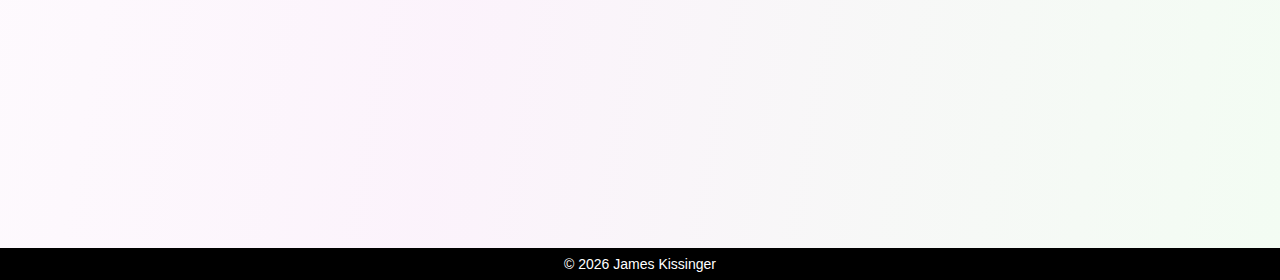
==== commit 0d25b9a3: "Update email-marketing.html" ====
--- a/email-marketing.html
+++ b/email-marketing.html
@@ -343,7 +343,7 @@
 	    
 	<div class="custom-drawer-links">                   
           <a href="/email-marketing" class="custom-drawer-link">Email Marketing</a>
-          <a href="/social-media" class="custom-drawer-link">Social Media Content</a>
+          <a href="/social-media-content" class="custom-drawer-link">Social Media Content</a>
           <a href="/packaging-design" class="custom-drawer-link">Packaging Design</a>
 	  <a href="/web-design" class="custom-drawer-link">Web Design</a>
 	  <a href="/product-photography" class="custom-drawer-link">Product Photography</a>		
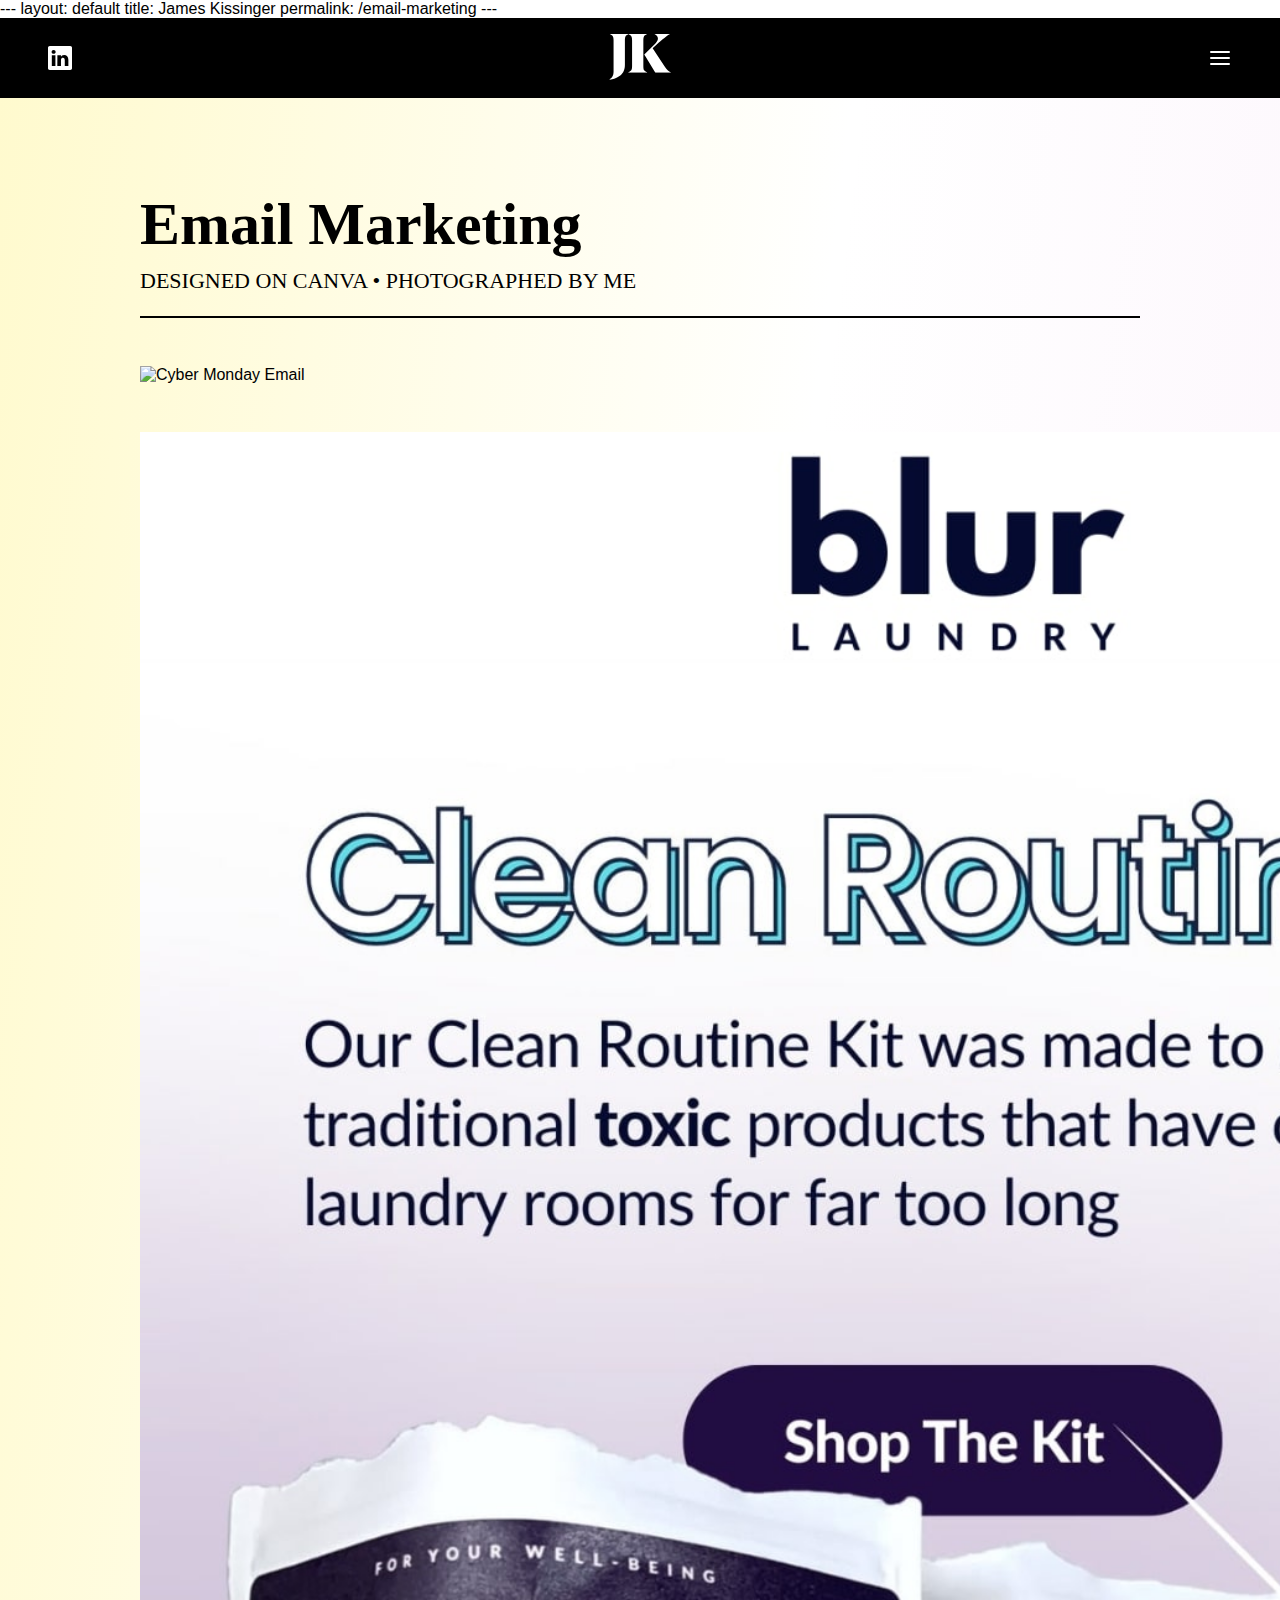
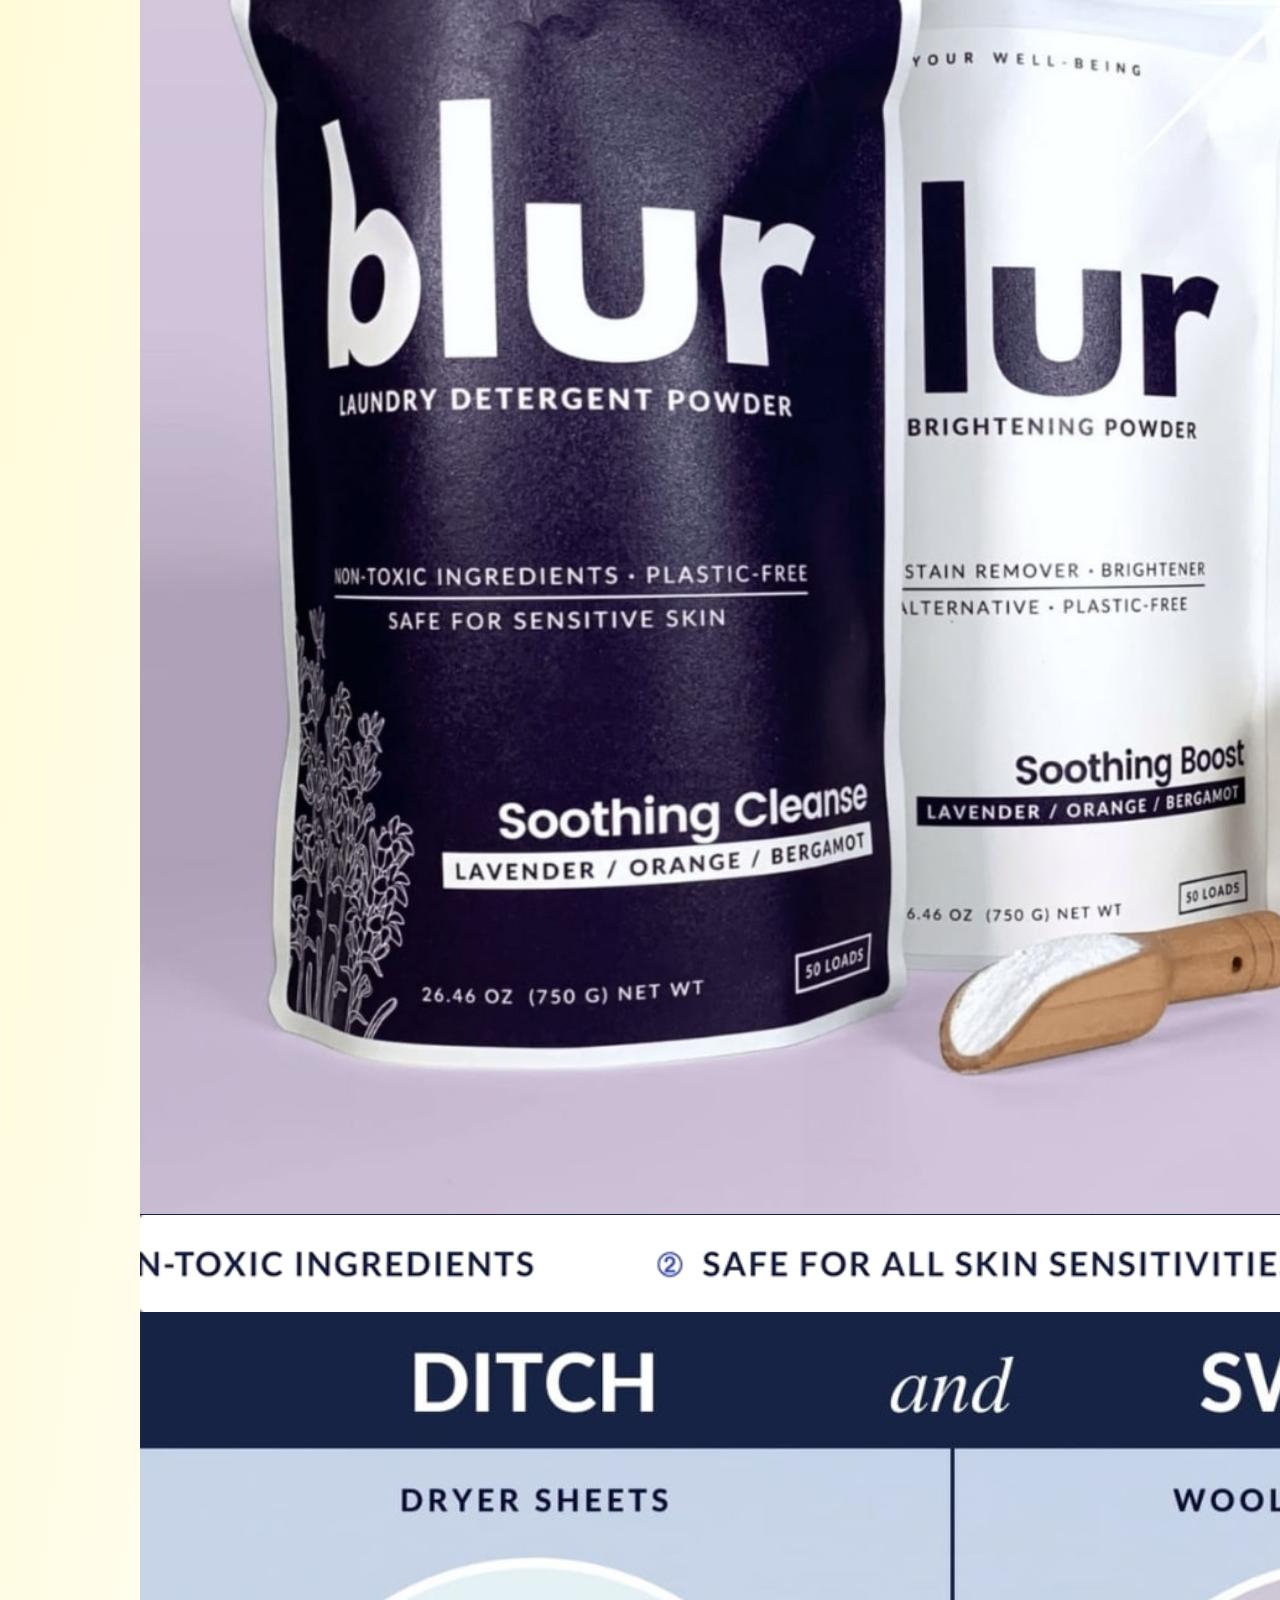
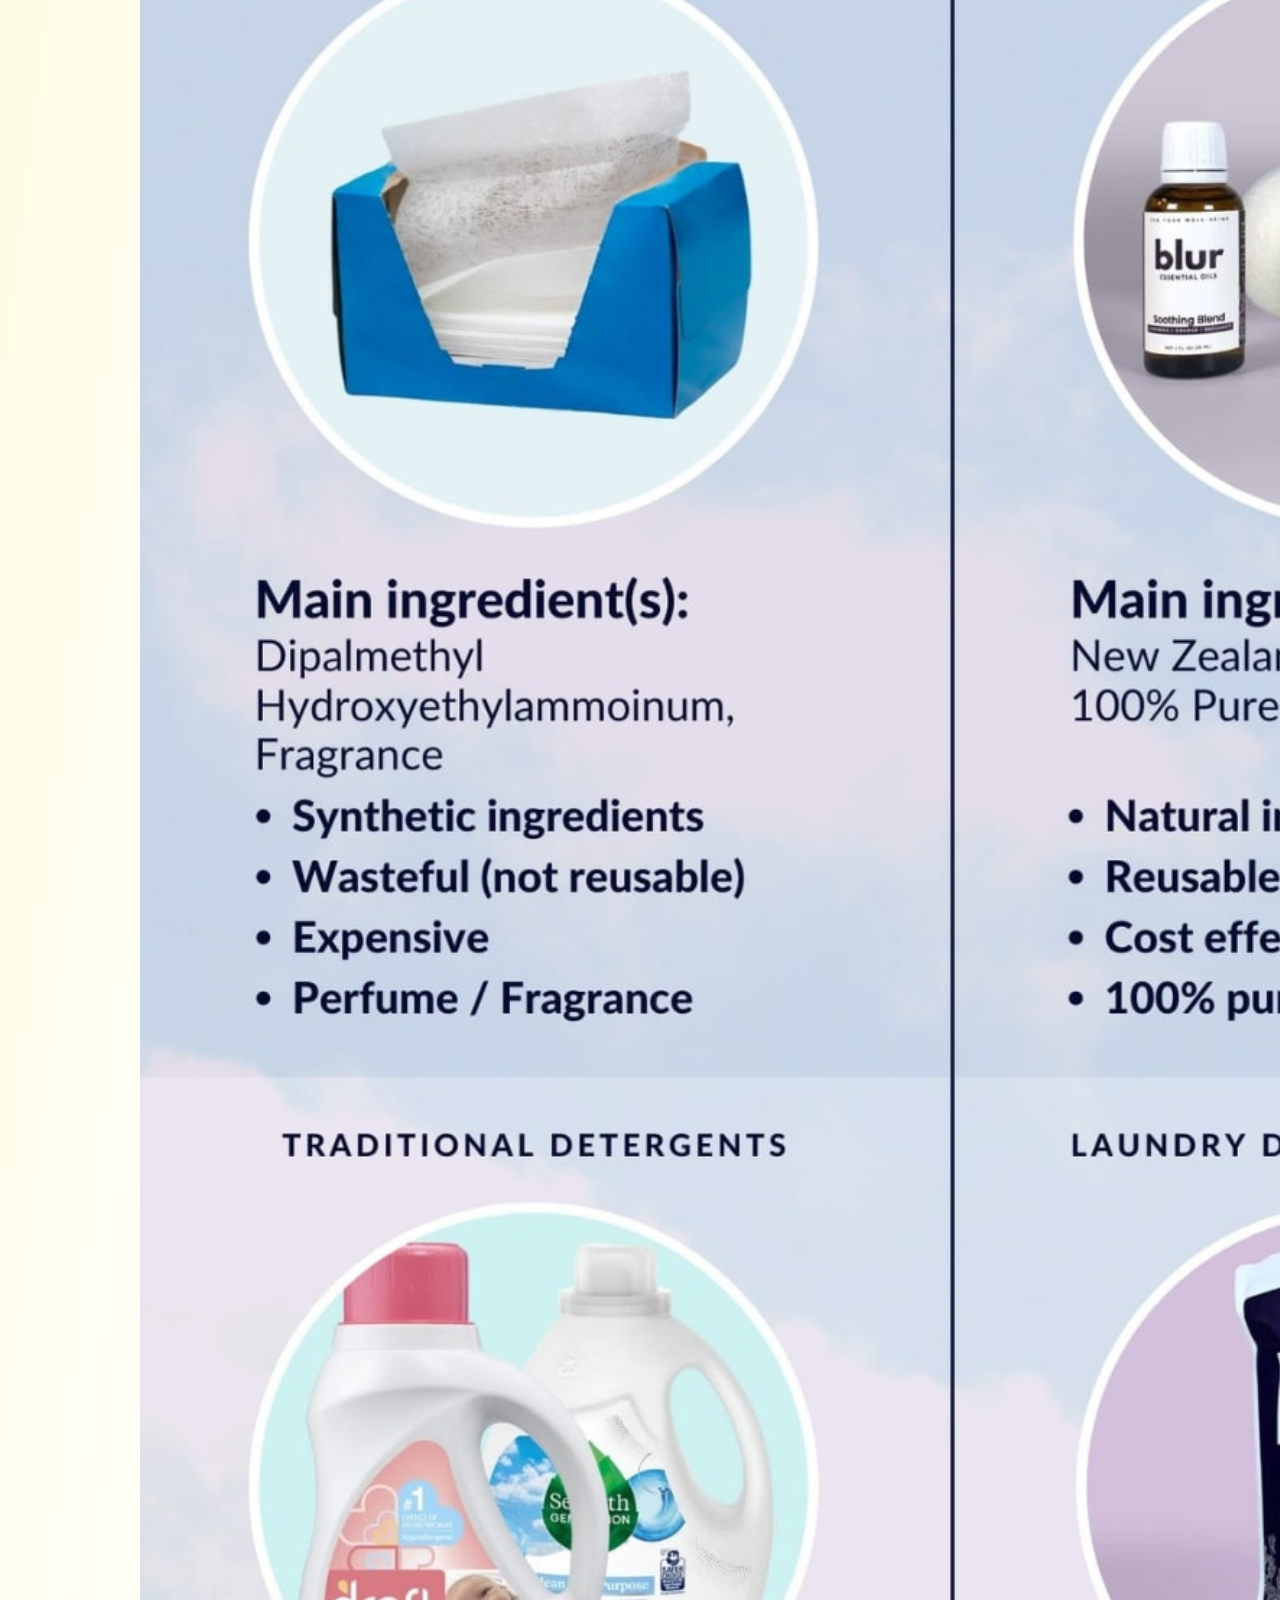
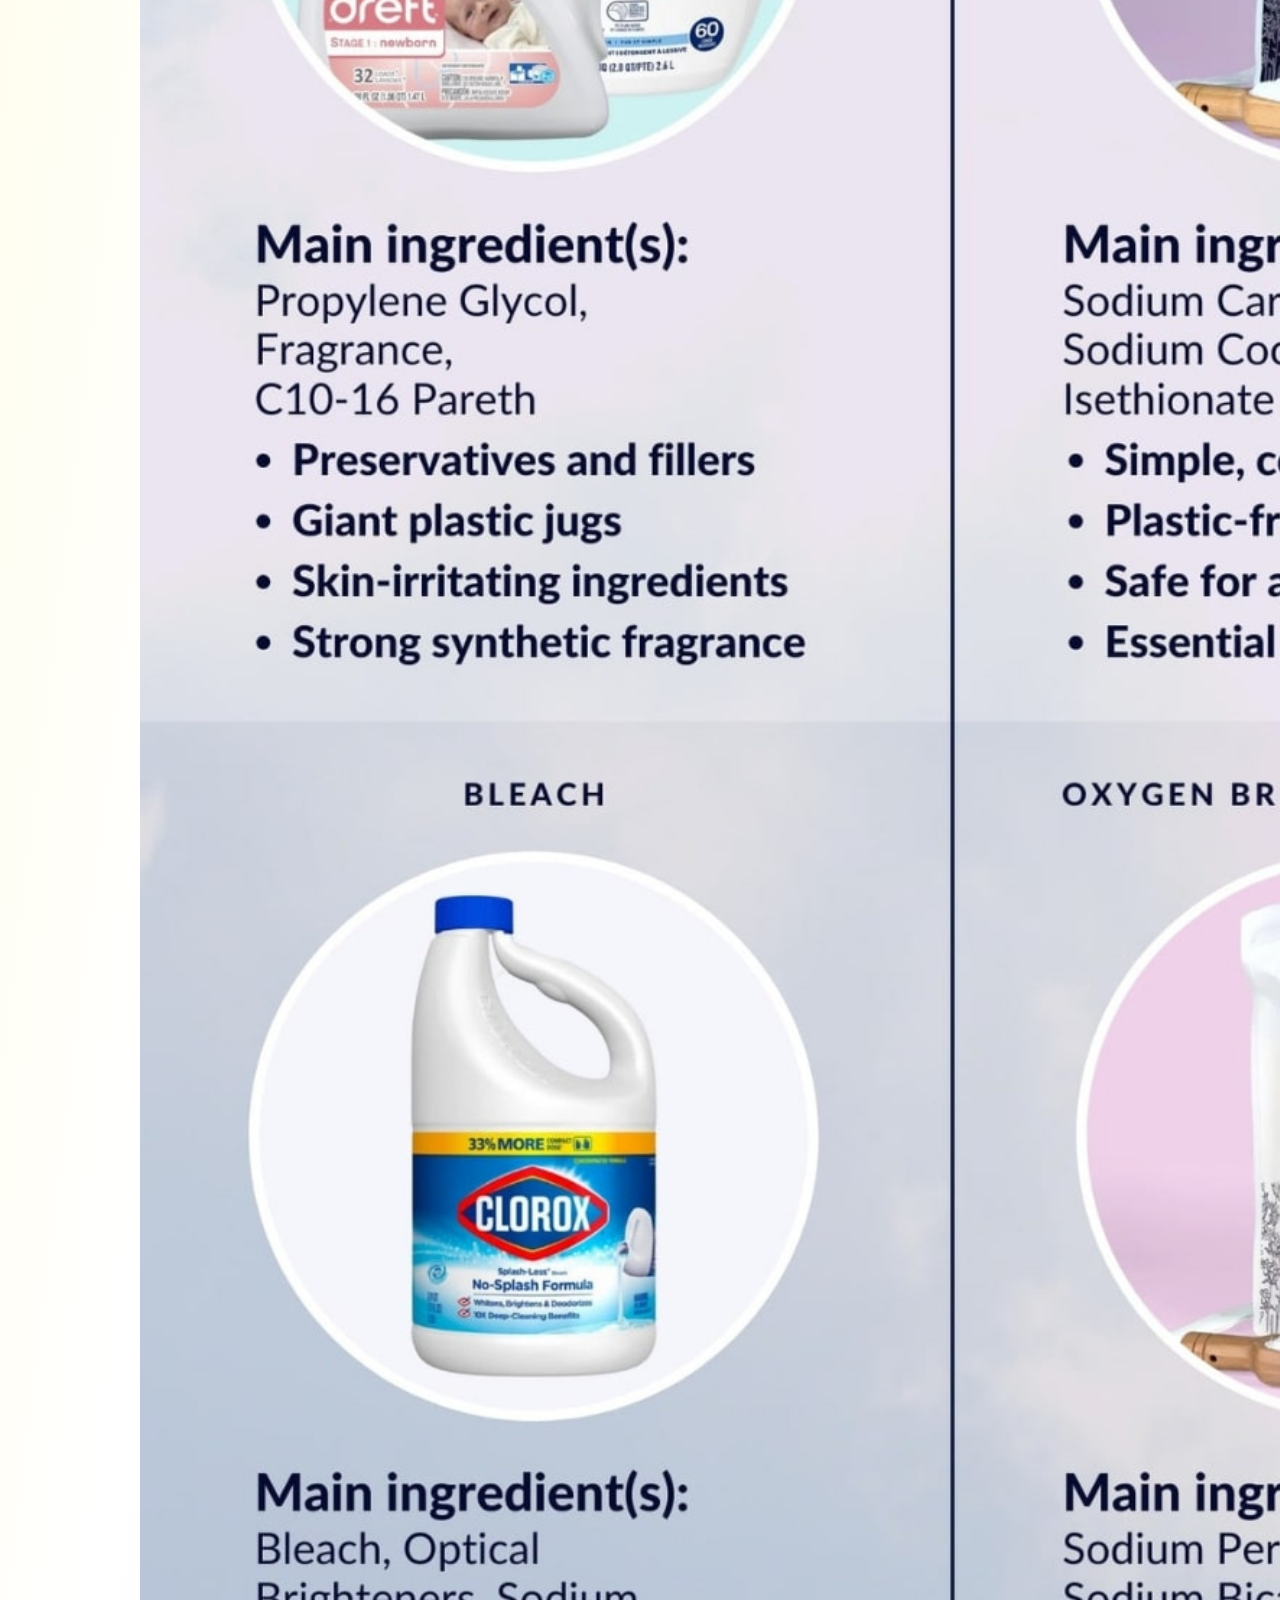
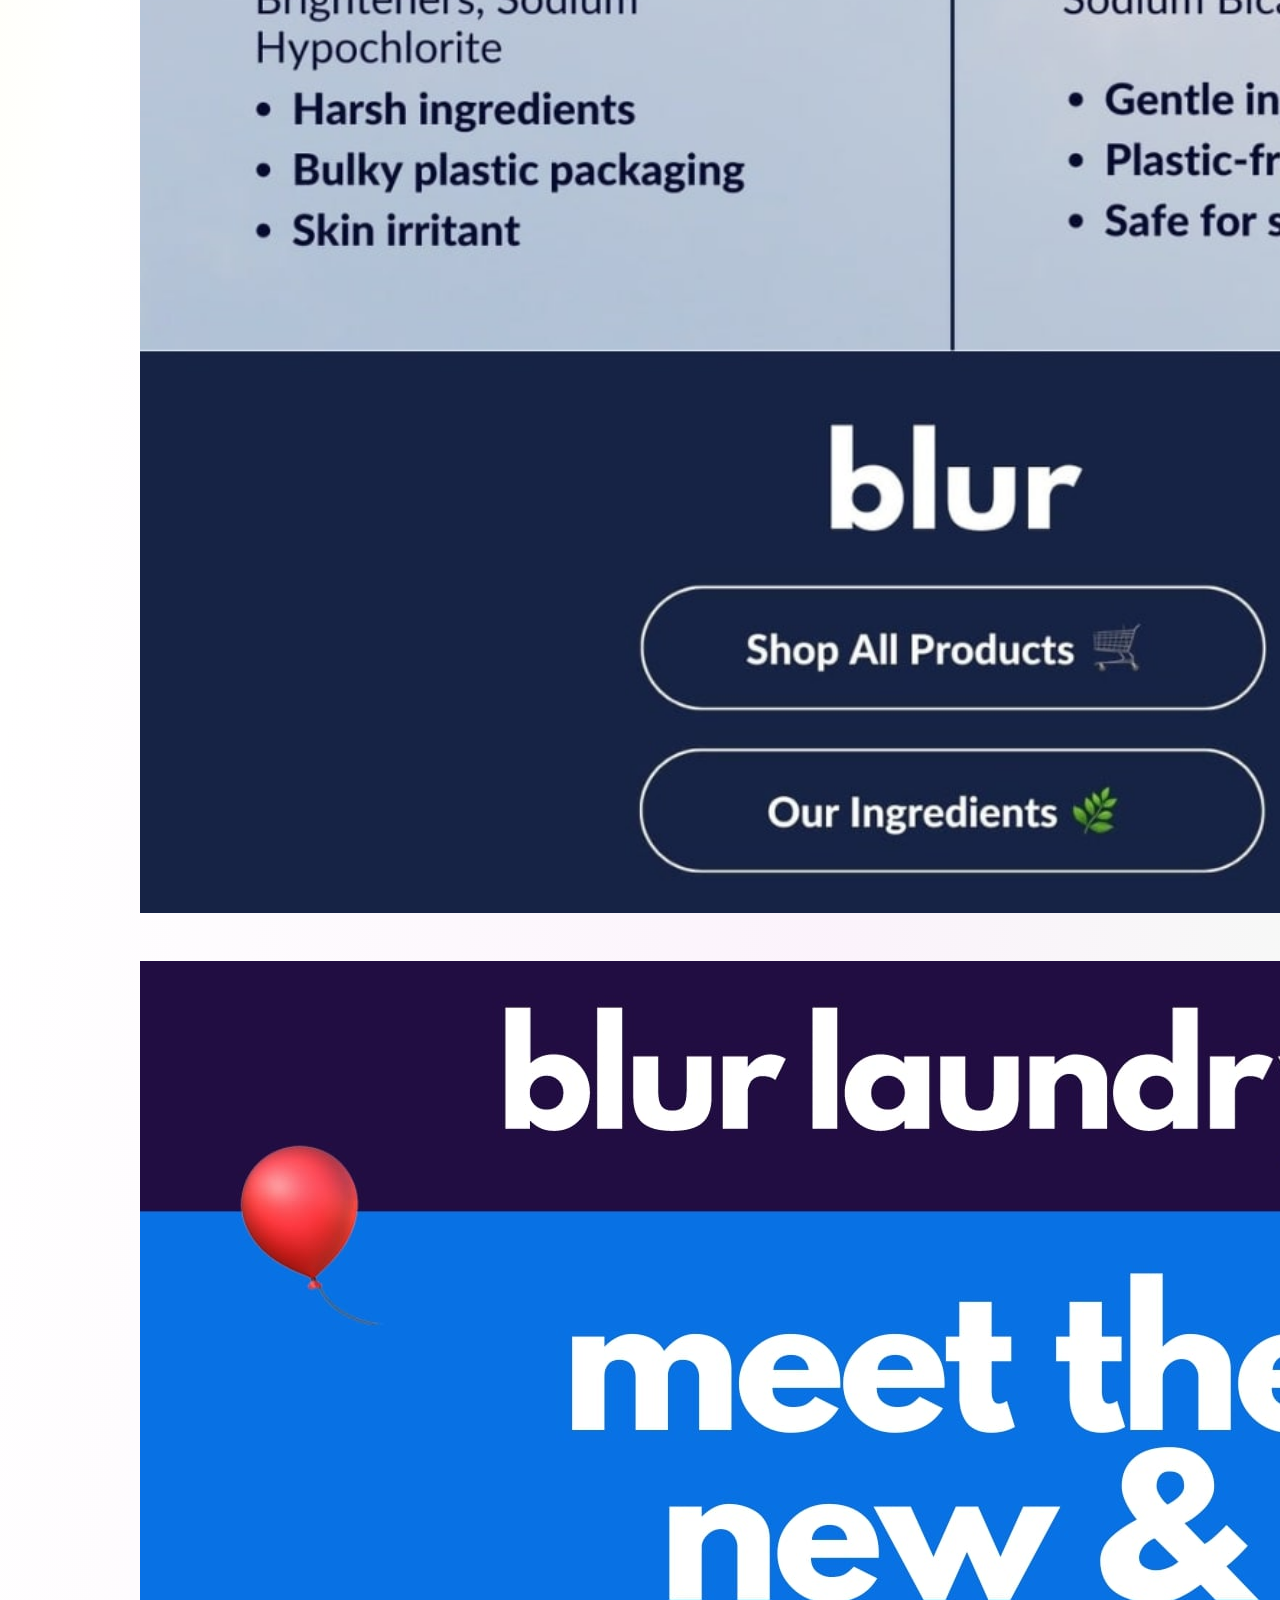
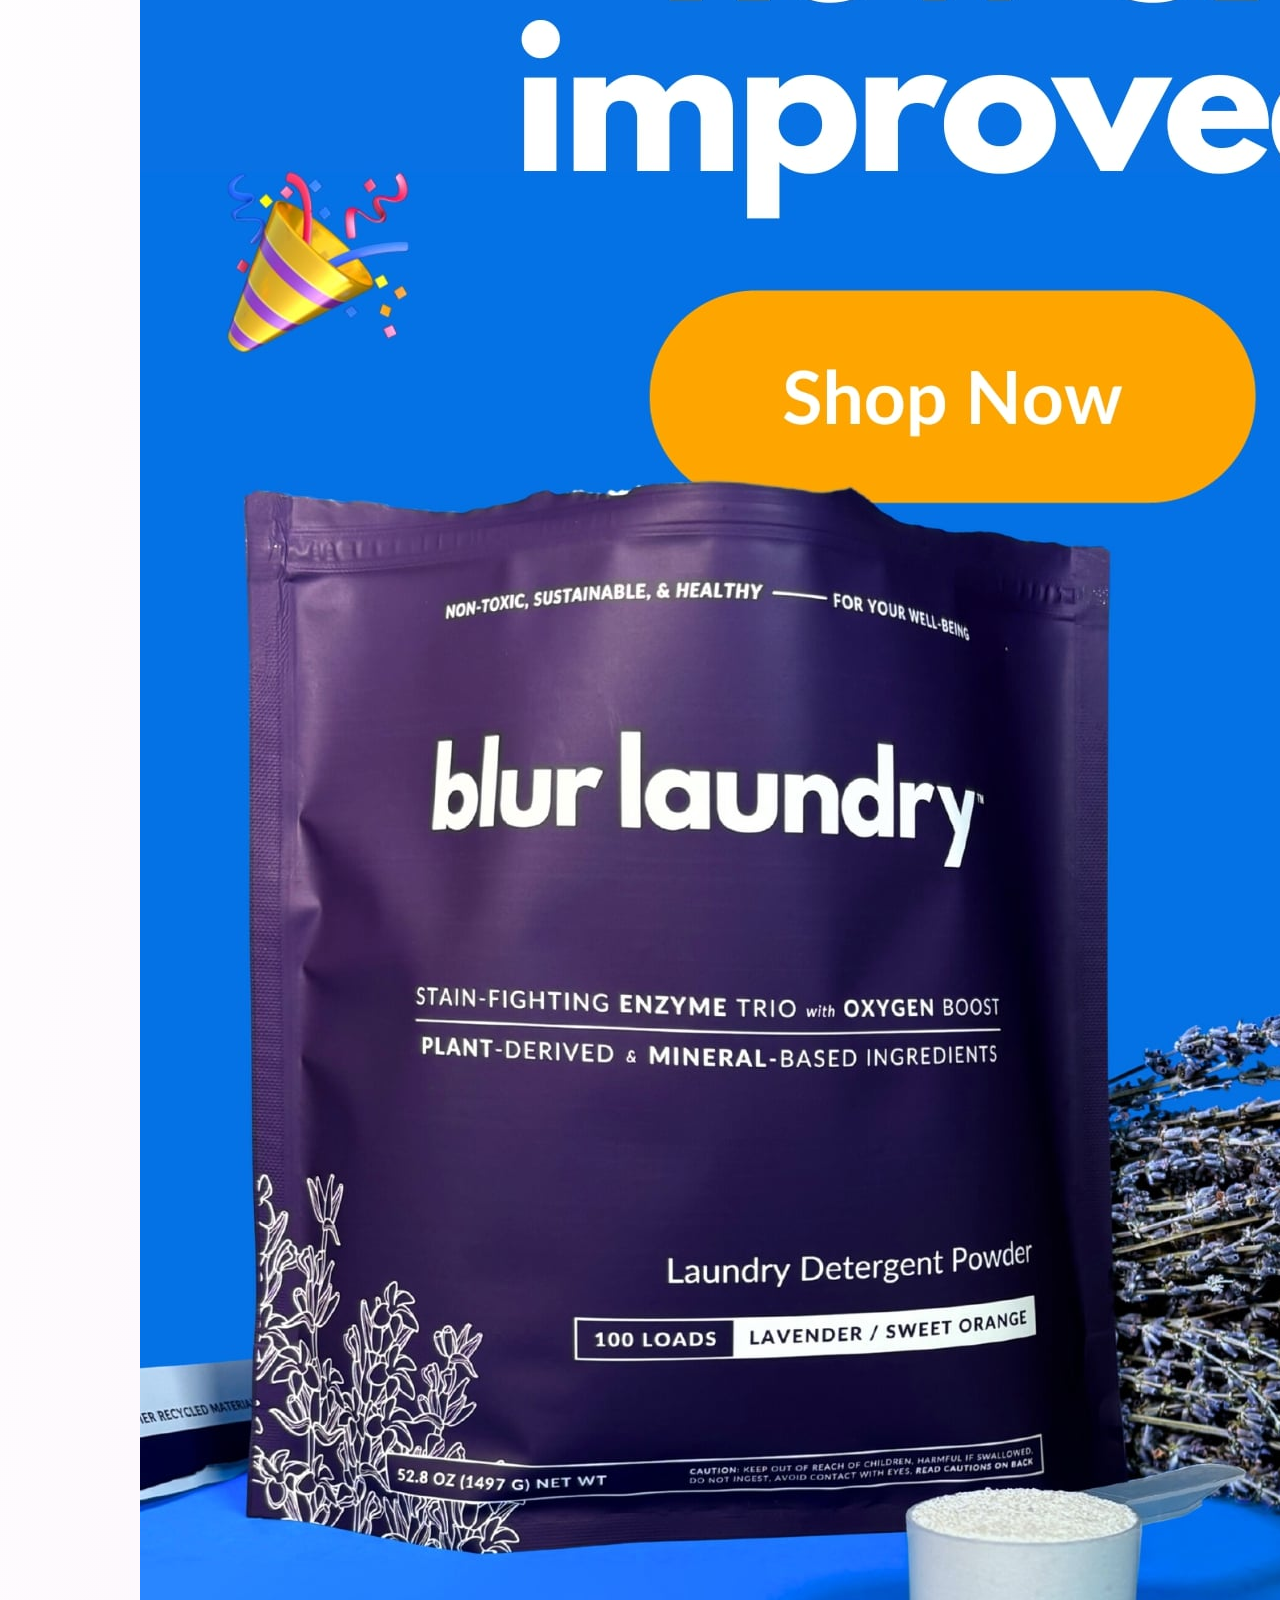
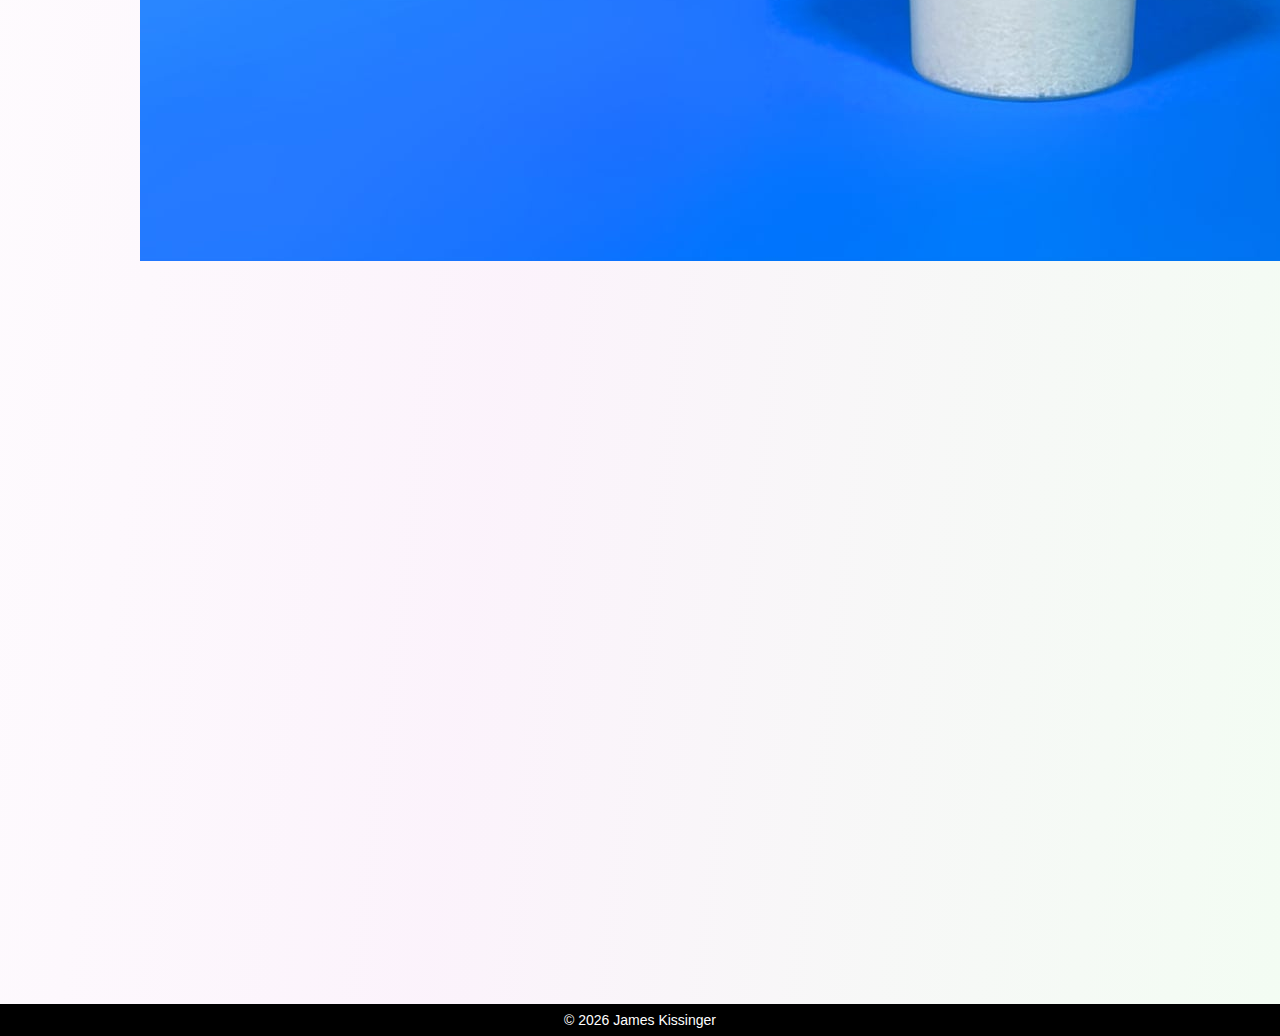
==== commit 01b94882: "Update email-marketing.html" ====
--- a/email-marketing.html
+++ b/email-marketing.html
@@ -378,6 +378,9 @@
       <img src="images/clean-routine-email.gif" alt="Clean Routine Email Gif">
       <img src="images/clean-routine-email-bottom.jpg" alt="Clean Routine Email Bottom">
       </div>
+      <div style="display: flex; flex-direction: column;">
+      <img src="images/relaunch-email-graphic.jpg" alt="Relaunch Email Graphic">
+      </div>
     </div>
 
     <div class="email-marketing-portfolio-column-2">
@@ -386,6 +389,9 @@
       </div>
       <div style="display: flex; flex-direction: column;">
       <img src="images/sale-email-graphic.jpg" alt="Sale Email Graphic">
+      </div>
+      <div style="display: flex; flex-direction: column;">
+      <img src="images/black-friday-email-graphic.jpg" alt="Black Friday Email Graphic">
       </div>
       <div style="display: flex; flex-direction: column;">
       <img src="images/sale-ending-email-graphic.jpg" alt="Sale Ending Email Graphic">
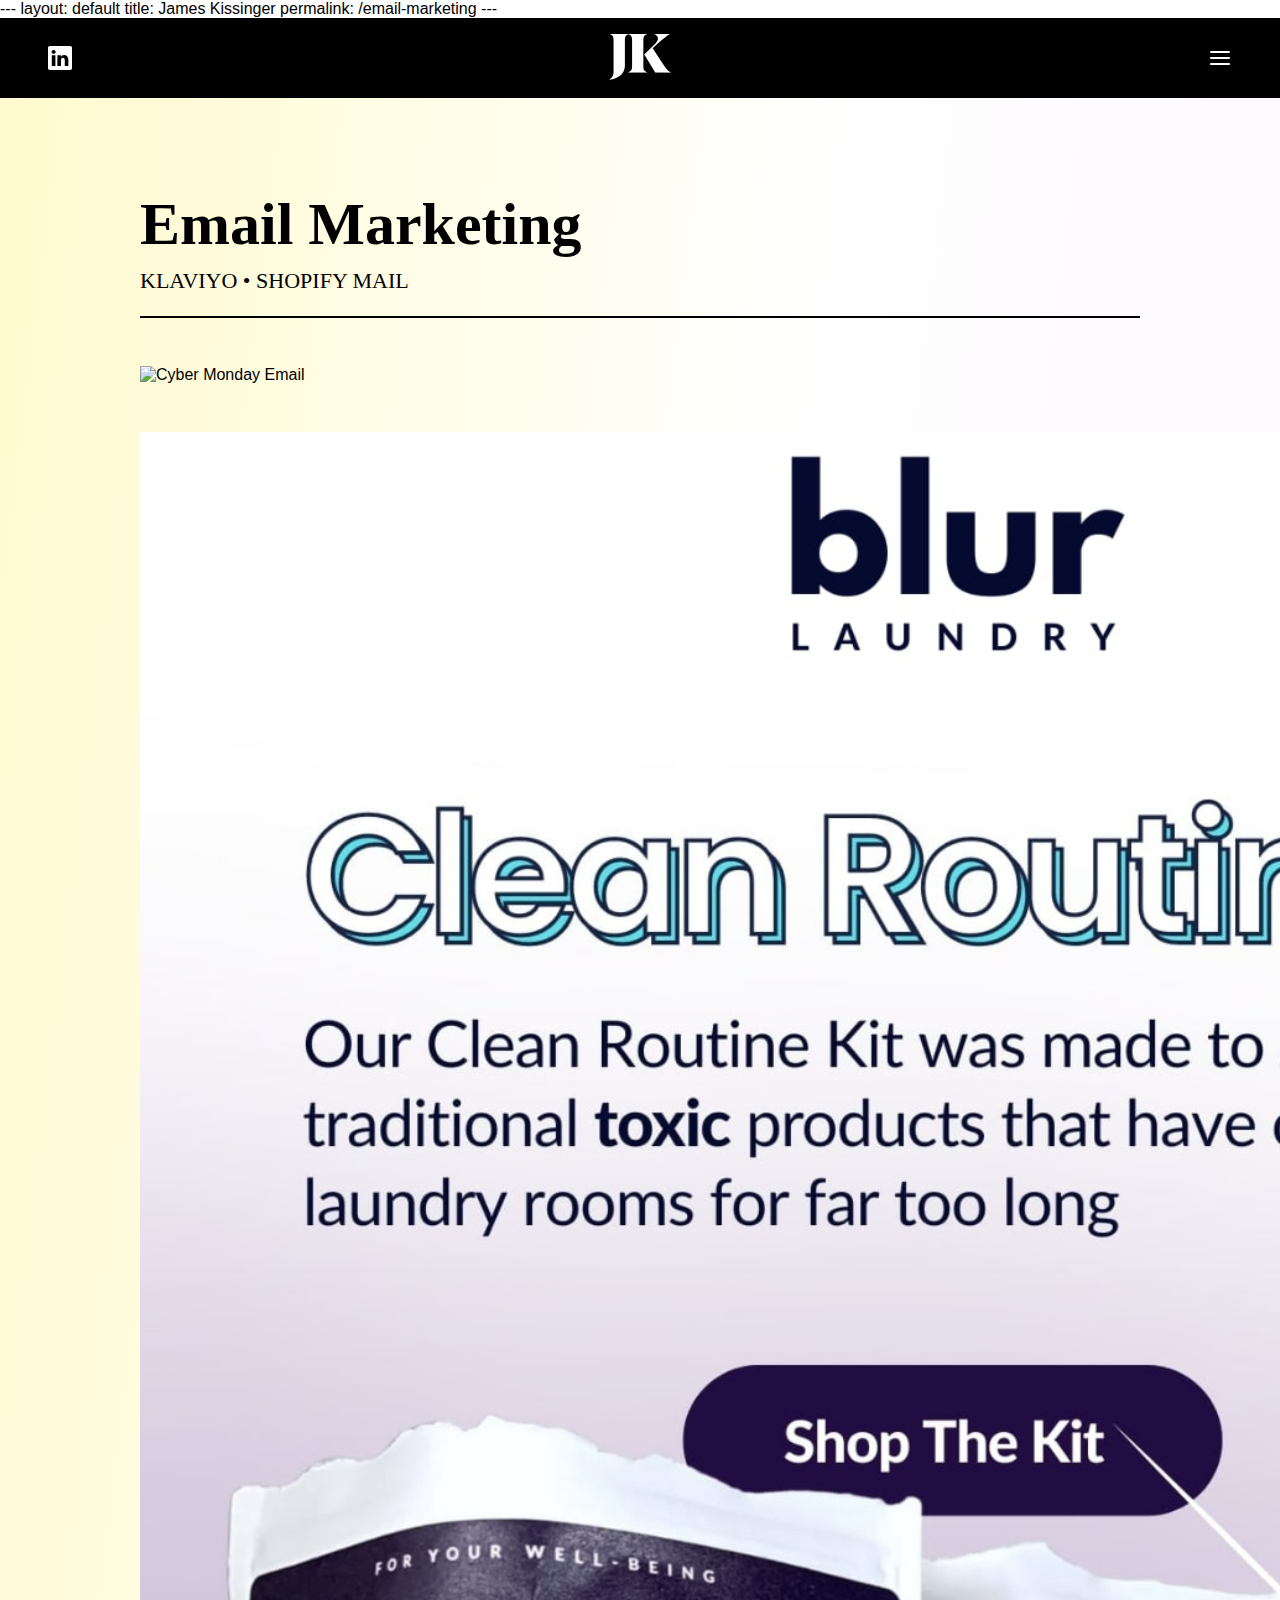
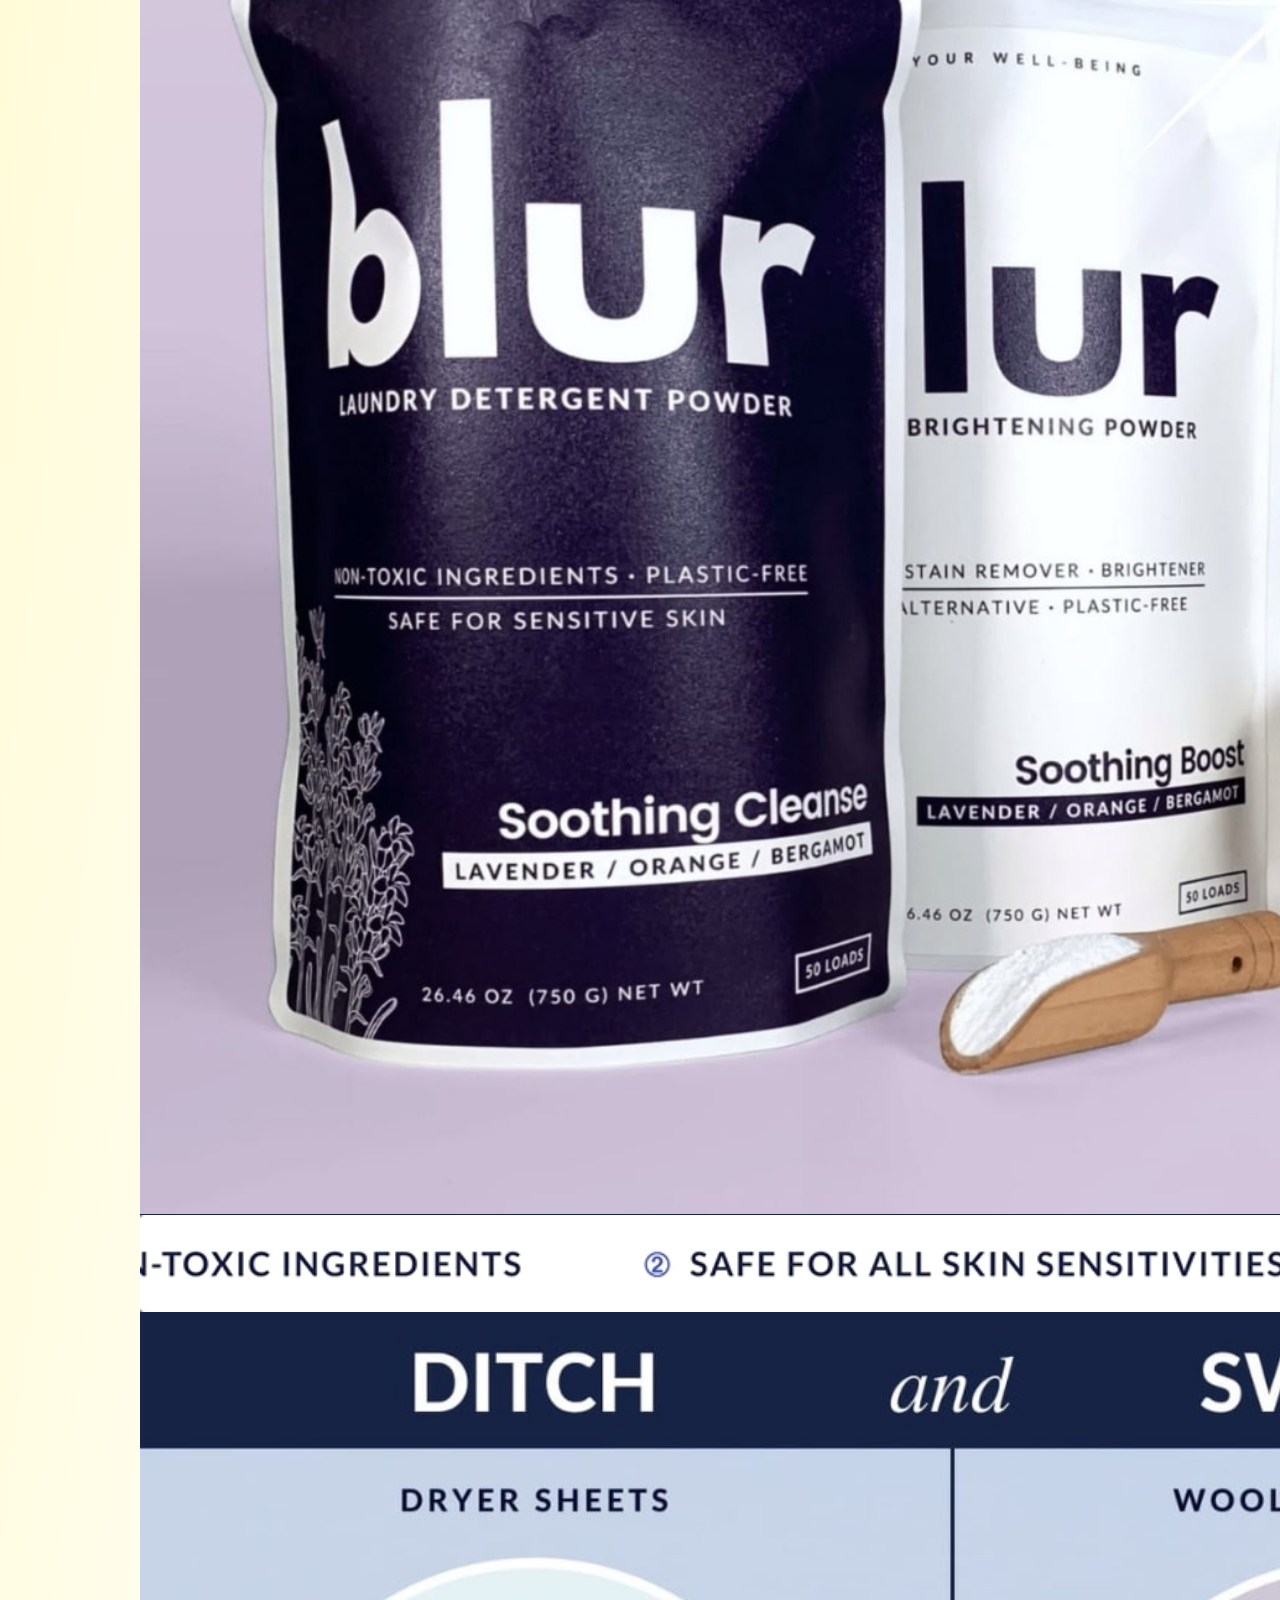
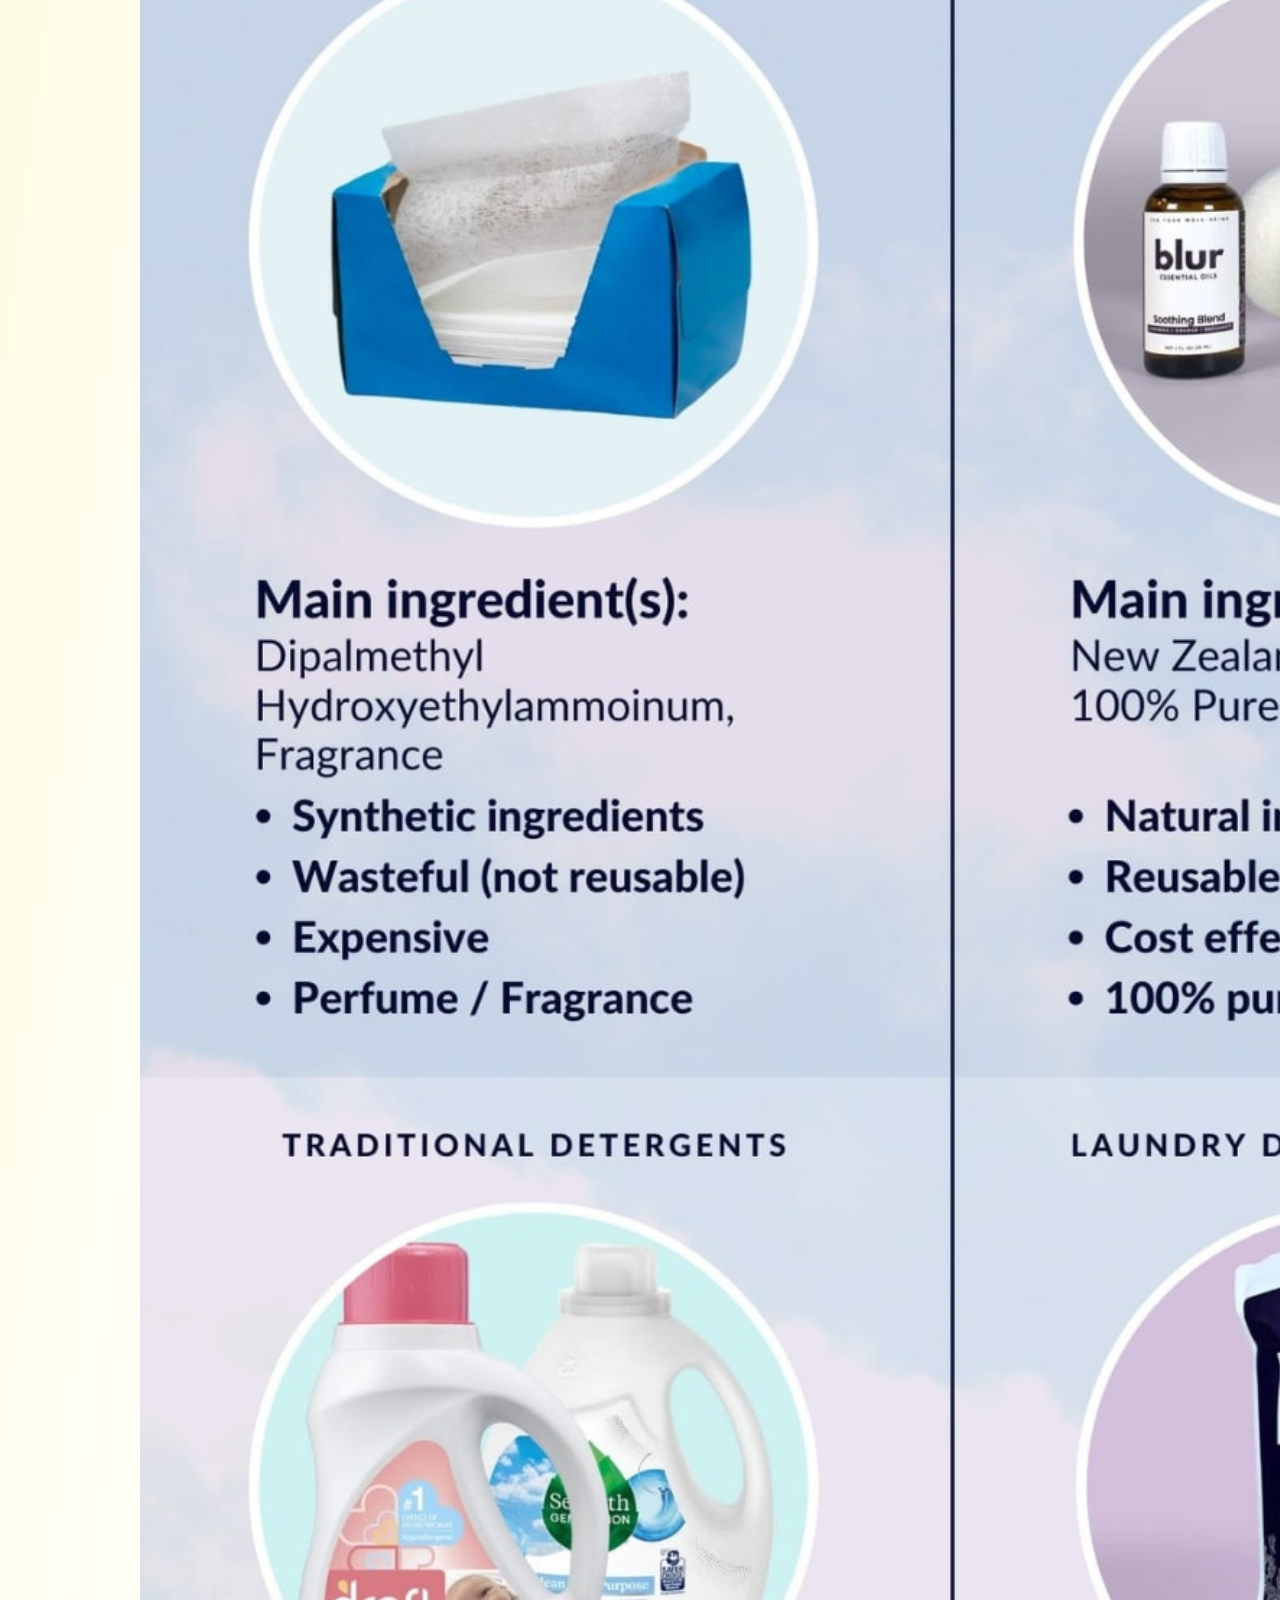
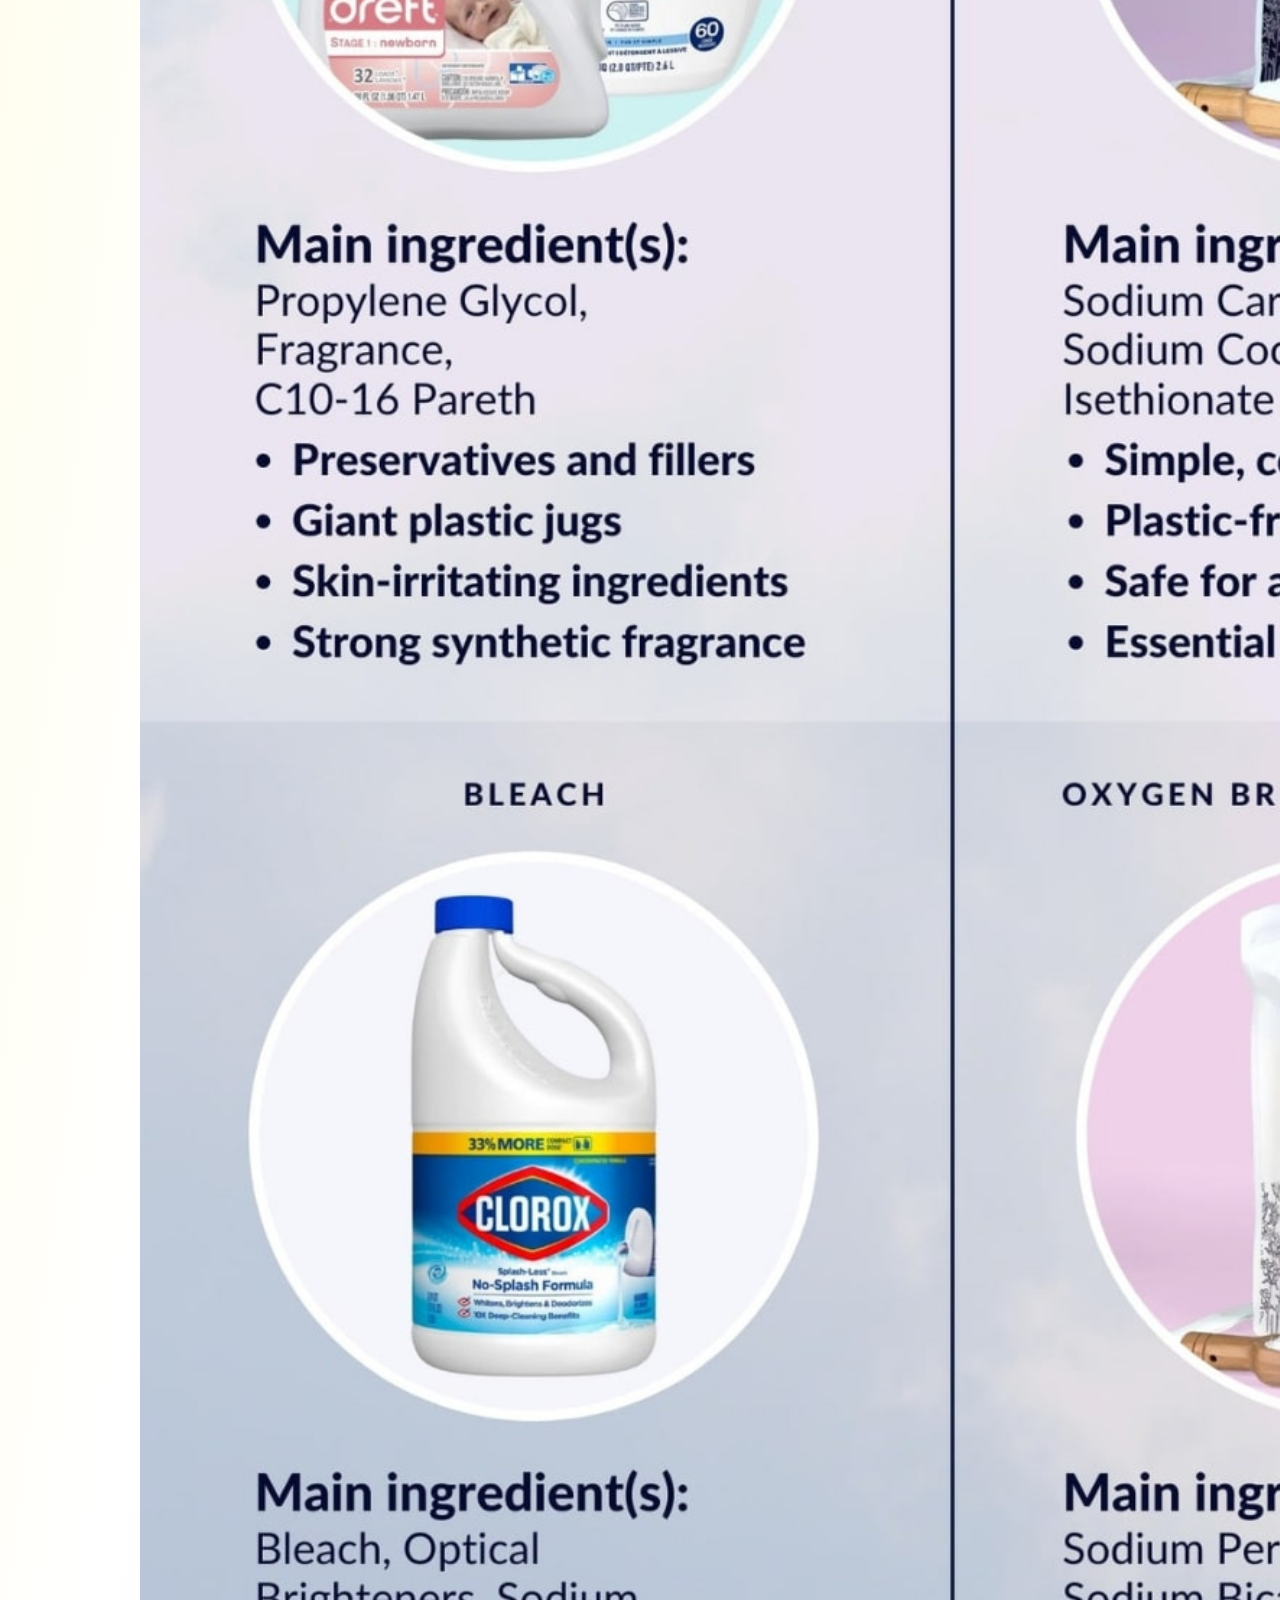
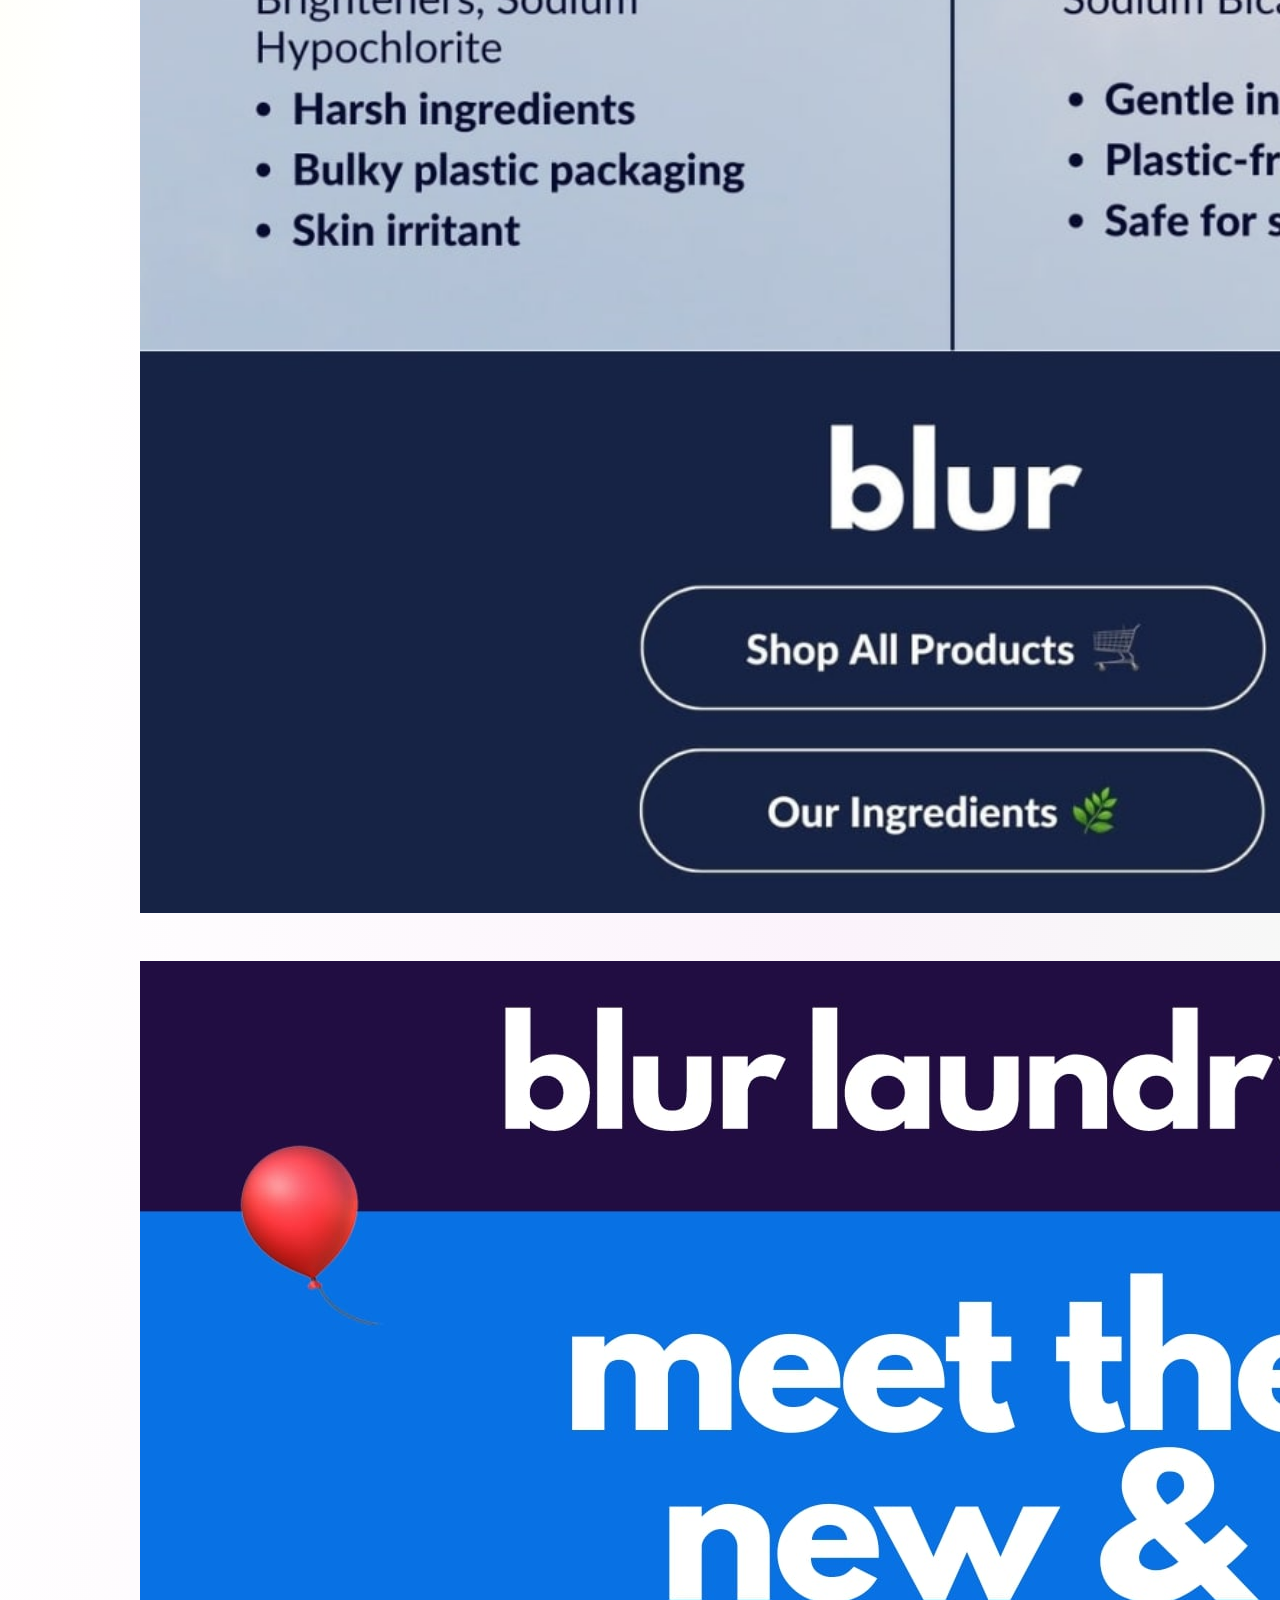
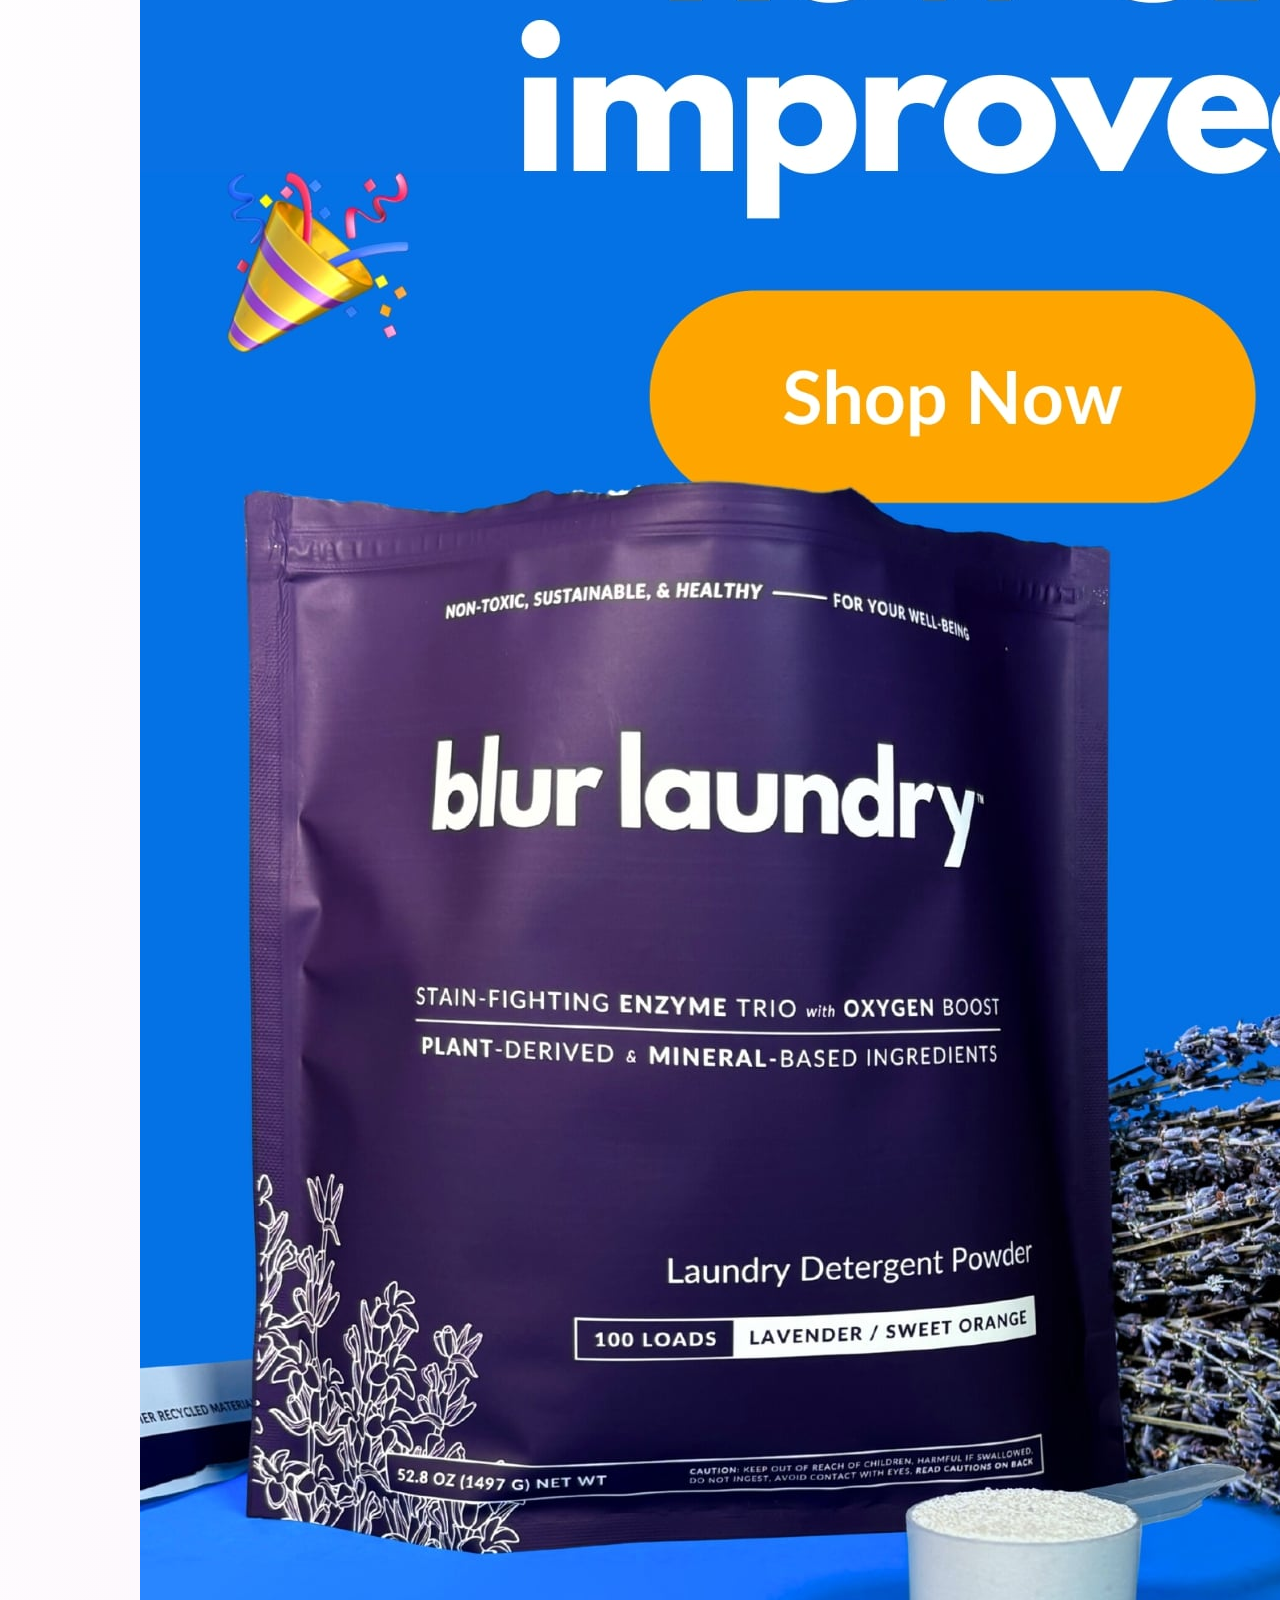
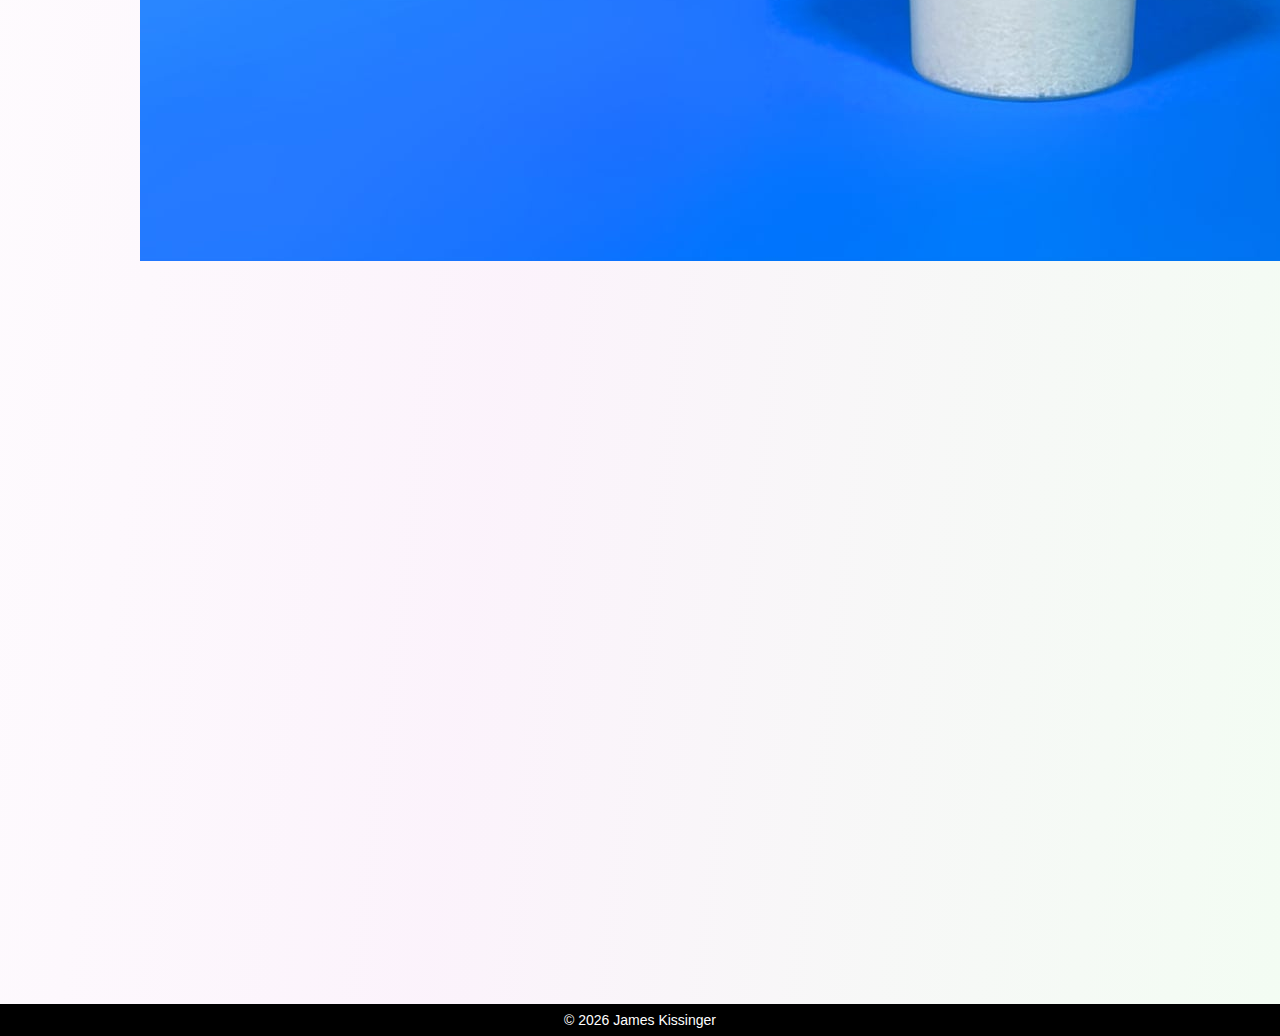
==== commit 98256023: "Update email-marketing.html" ====
--- a/email-marketing.html
+++ b/email-marketing.html
@@ -10,306 +10,8 @@
 <meta charset="UTF-8">
 <meta name="viewport" content="width=device-width, initial-scale=1.0">
 <link rel="shortcut icon" type="image/svg+xml" href="favicon.svg">
+<link rel="stylesheet" href="style/email-marketing.css">
   <title>Email Marketing</title>
-  <style>
-    body {
-     margin: 0;
-     font-family: 'Open Sans', sans-serif;
-    }
-	  
-    header {
-      display: grid;
-      grid-template-areas: 'navigation heading icons';
-      grid-template-columns: 1fr auto 1fr;
-      align-items: center;
-      column-gap: 2rem;
-      background-color: #000;
-      color: white;
-      padding: 1rem 3rem;
-      text-align: center;
-      position: sticky;
-      top: 0;
-      z-index: 100;
-      @media (max-width: 600px) {       
-        grid-template-areas: 'left-icons heading icons';
-        grid-template-columns: 1fr 3.5fr 1fr;
-	padding: 1rem 1.5rem;
-      }
-    }
-
-    @font-face {
-    font-family: "Albra Bold-Traced-Web";
-    src: url("https://db.onlinewebfonts.com/t/7d9c063eb108c1bf637da824e27d97e8.eot");
-    src: url("https://db.onlinewebfonts.com/t/7d9c063eb108c1bf637da824e27d97e8.eot?#iefix")format("embedded-opentype"),
-    url("https://db.onlinewebfonts.com/t/7d9c063eb108c1bf637da824e27d97e8.woff2")format("woff2"),
-    url("https://db.onlinewebfonts.com/t/7d9c063eb108c1bf637da824e27d97e8.woff")format("woff"),
-    url("https://db.onlinewebfonts.com/t/7d9c063eb108c1bf637da824e27d97e8.ttf")format("truetype"),
-    url("https://db.onlinewebfonts.com/t/7d9c063eb108c1bf637da824e27d97e8.svg#Albra Bold-Traced-Web")format("svg");
-}
-
- @font-face {
-    font-family: "Futura PT Demi";
-    src: url("https://db.onlinewebfonts.com/t/5bdac91b83b25ea168302ffbc40909de.eot");
-    src: url("https://db.onlinewebfonts.com/t/5bdac91b83b25ea168302ffbc40909de.eot?#iefix")format("embedded-opentype"),
-    url("https://db.onlinewebfonts.com/t/5bdac91b83b25ea168302ffbc40909de.woff2")format("woff2"),
-    url("https://db.onlinewebfonts.com/t/5bdac91b83b25ea168302ffbc40909de.woff")format("woff"),
-    url("https://db.onlinewebfonts.com/t/5bdac91b83b25ea168302ffbc40909de.ttf")format("truetype"),
-    url("https://db.onlinewebfonts.com/t/5bdac91b83b25ea168302ffbc40909de.svg#Futura PT Demi")format("svg");
-}
-
-    .james-logo {
-	display: flex;
-	justify-content: center;
-        height: 3rem;
-    }
-
-    #desktop-links:hover {
-     opacity: 0.8;
-    }
-
-    footer {
-      padding: 0.5rem;
-      background-color: #000;
-      color: white;
-      text-align: center;
-      font-family: 'Open Sans', sans-serif;
-      font-size: 14px;
-    }
-	  
-    /* Markdown Style Override */
-
-    .markdown-body img {
-      background-color: transparent;
-    }
-	  
-    .markdown-body>*:first-child {
-      display: none;
-    }
-
-    .container-lg {
-      max-width: none;
-    }
-
-    .px-3 {
-      padding: 0 !important;
-    }
-
-    .my-5 {
-      margin: 0 !important;
-    }
-
-    /* Menu Drawer Section */
-
-        .custom-drawer {
-	    display: flex;
-	    flex-direction: column;
-            position: fixed;
-            overflow: scroll;
-            top: 0;
-            right: -30%;
-            height: 100%;
-            width: 30%;
-            background: #fff;
-            box-shadow: none;
-            transition: right 0.2s;
-            z-index: 999;
-            @media (max-width: 768px) {
-            right: -80%;
-            width: 80%;
-        }
-        }
-
-        .custom-drawer::-webkit-scrollbar {
-          display: none;
-        }
-
-        .custom-drawer::-webkit-scrollbar-thumb {
-          background-color: transparent;
-        }
-
-	.custom-drawer-heading {
-	  display: flex;
-	  align-items: center;
-          margin: 0 !important;
-	  padding: 0 !important;
-	  font-family: Futura PT Demi;
-	  text-transform: uppercase;
-	  font-size: 22px !important;
-	  line-height: 22px !important;
-	  color: #fff;
-	  border: none !important;
-	}
-      
-        .custom-drawer-header {
-	  display: flex;
-	  justify-content: space-between;
-          padding: 0 3rem;
-	  background: #000;
-	  @media (max-width: 600px) {       
-	  padding: 0 1.5rem;
-          }
-        }
-
-	.custom-drawer-links {
-	 display: flex;
-	 justify-content: center;
-	 align-items: flex-start;
-	 flex-direction: column;
-	 gap: 2rem;
-	 padding: 3rem;
-	 height: 100%;
-	 background: linear-gradient(to bottom right, #fffacdfa, #add8e600, #e6a8e624, #b4eeb429);
-       }
-
-	.custom-drawer-link {
-         color: #000;
-	 font-weight: 400;
-	 font-family: Futura PT Demi;
-	 font-size: 26px;
-         line-height: 26px;
-	 text-align: left;
-	 text-decoration: none;
-	 transition: 0.2s;
-	}
-
-	.custom-drawer-link:hover {
-	 text-decoration: none;
-	 opacity: 0.8;
-	}
-
-        .custom-overlay {
-            position: fixed;
-            overflow: hidden;
-            top: 0;
-            left: 0;
-            width: 100%;
-            height: 100%;
-            opacity: 0;
-            pointer-events: none;
-            background-color: #0006;          
-            z-index: 3;
-	}
-
-        .disable-scroll {
-            overflow: hidden;
-        }
-
-        #custom-openDrawer {
-    display: inline-flex;
-    justify-content: flex-end;
-    align-items: center;
-    cursor: pointer;
-    padding: 0;
-    border: none;
-    background-color: transparent;
-    text-decoration: none;
-    box-shadow: none;
-    transition: 0.2s;
-        }
-
-	#custom-openDrawer:hover {
-		opacity: 0.8;
-	}
-
-        #custom-closeDrawer {
-        display: flex;
-	align-items: center;
-        height: 5rem;
-        border: none;
-        padding: 0;
-        margin: 0;
-        cursor: pointer;
-        background-color: transparent;
-        color: #fff;
-	transition: 0.2s;
-        }
-
-     #custom-closeDrawer:hover {
-       opacity: 0.8;
-     }
-
-/* Header Social Icons */
-
-  .linkedin-icon {
-  display: flex;
-  margin: 0 !important;
-  padding: 0 !important;
-  text-decoration: none;
-  transition: 0.2s;  
-}	  
-
-.linkedin-icon:hover {
-	opacity: 0.8;
-}
-
-/* Email Marketing Portfolio */
-
- .email-marketing-outer {
-  display: flex;
-  flex-direction: column;
-  gap: 3rem;
-  padding: 6rem 0;
-  background: linear-gradient(to bottom right, #fffacdfa, #add8e600, #e6a8e624, #b4eeb429);
-  @media (max-width: 1000px) {
-  padding: 3rem 1.5rem;
- }
- }
-
- .email-marketing-header {
-    display: flex;
-    flex-direction: column;
-    justify-content: flex-start;
-    max-width: 100%;
-    width: 1000px;
-    margin: 0 auto;
-    gap: 1rem;
-    border-bottom: 2px solid #000;
-    padding-bottom: 1.5rem;
- }
-	  
- .email-marketing-heading {
-    border: none !important;
-    font-family: Albra Bold-Traced-Web;
-    font-size: 60px !important;
-    line-height: 60px !important;
-    padding: 0 !important;
-    margin: 0 !important;
-    color: #000;
- }
-
-.email-marketing-sub-heading {
-   margin: 0 !important;
-    padding: 0;
-    font-family: Futura PT Demi;
-    text-transform: uppercase;
-    font-size: 22px !important;
-    line-height: 22px !important;
-    color: #000;
-}
-
- .email-marketing-portfolio {
-    display: grid;
-    grid-template-columns: repeat(2, 1fr);
-    gap: 3rem;
-    max-width: 1000px;
-    margin: 0 auto;
-    @media (max-width: 768px) {
-    grid-template-columns: none;
-    }
- }
-
-.email-marketing-portfolio-column-1 {
-   display: flex;
-   flex-direction: column;
-   gap: 3rem;
-}
-
-.email-marketing-portfolio-column-2 {
-   display: flex;
-   flex-direction: column;
-   gap: 3rem;
-}
-  </style>
 </head>
 <body>
 
@@ -342,10 +44,9 @@
         </div>
 	    
 	<div class="custom-drawer-links">                   
+          <a href="/web-design" class="custom-drawer-link">Web Design</a>
           <a href="/email-marketing" class="custom-drawer-link">Email Marketing</a>
           <a href="/social-media-content" class="custom-drawer-link">Social Media Content</a>
-          <a href="/packaging-design" class="custom-drawer-link">Packaging Design</a>
-	  <a href="/web-design" class="custom-drawer-link">Web Design</a>
 	  <a href="/product-photography" class="custom-drawer-link">Product Photography</a>		
         </div>
 	    
@@ -363,7 +64,7 @@
     Email Marketing
     </h1>
     <p class="email-marketing-sub-heading">
-    Designed on canva • photographed by me
+    klaviyo • shopify mail
     </p>
     </div>
 	
@@ -407,46 +108,7 @@
     &copy; <span id="currentYear"></span> James Kissinger
   </footer>
 
-  <script>
-    const openDrawerButton = document.getElementById('custom-openDrawer');
-    const closeDrawerButton = document.getElementById('custom-closeDrawer');
-    const myDrawer = document.getElementById('custom-myDrawer');
-    const overlay = document.getElementById('custom-overlay');
-    const contentToDisableScroll = document.body; // Change this to the specific content you want to disable scrolling for
-
-    openDrawerButton.addEventListener('click', () => {
-            myDrawer.style.right = '0';
-            overlay.style.opacity = 1;
-            overlay.style.pointerEvents = 'auto';
-            contentToDisableScroll.classList.add('disable-scroll'); // Add a class to disable scrolling
-        });
-
-    closeDrawerButton.addEventListener('click', () => {
-        if (window.innerWidth <= 768) {
-            myDrawer.style.right = '-80%'; // Adjust to -80% for screens narrower than 768px
-        } else {
-            myDrawer.style.right = '-30%'; // Adjust to -30% for screens wider than 768px
-        }
-        overlay.style.opacity = 0;
-        overlay.style.pointerEvents = 'none';
-        contentToDisableScroll.classList.remove('disable-scroll'); // Remove the class to enable scrolling
-    });
-
-    overlay.addEventListener('click', () => {
-        if (window.innerWidth <= 768) {
-            myDrawer.style.right = '-80%'; // Adjust to -80% for screens narrower than 768px
-        } else {
-            myDrawer.style.right = '-30%'; // Adjust to -30% for screens wider than 768px
-        }
-        overlay.style.opacity = 0;
-        overlay.style.pointerEvents = 'none';
-        contentToDisableScroll.classList.remove('disable-scroll'); // Remove the class to enable scrolling
-    });
-  </script>
-
-  <script>
-    document.getElementById("currentYear").innerText = new Date().getFullYear();
-  </script>
+  <script src="script/email-marketing.js"></script>
 
 </body>
 </html>
--- a/style/email-marketing.css
+++ b/style/email-marketing.css
@@ -0,0 +1,297 @@
+body {
+     margin: 0;
+     font-family: 'Open Sans', sans-serif;
+    }
+	  
+    header {
+      display: grid;
+      grid-template-areas: 'navigation heading icons';
+      grid-template-columns: 1fr auto 1fr;
+      align-items: center;
+      column-gap: 2rem;
+      background-color: #000;
+      color: white;
+      padding: 1rem 3rem;
+      text-align: center;
+      position: sticky;
+      top: 0;
+      z-index: 100;
+      @media (max-width: 600px) {       
+        grid-template-areas: 'left-icons heading icons';
+        grid-template-columns: 1fr 3.5fr 1fr;
+	padding: 1rem 1.5rem;
+      }
+    }
+
+    @font-face {
+    font-family: "Albra Bold-Traced-Web";
+    src: url("https://db.onlinewebfonts.com/t/7d9c063eb108c1bf637da824e27d97e8.eot");
+    src: url("https://db.onlinewebfonts.com/t/7d9c063eb108c1bf637da824e27d97e8.eot?#iefix")format("embedded-opentype"),
+    url("https://db.onlinewebfonts.com/t/7d9c063eb108c1bf637da824e27d97e8.woff2")format("woff2"),
+    url("https://db.onlinewebfonts.com/t/7d9c063eb108c1bf637da824e27d97e8.woff")format("woff"),
+    url("https://db.onlinewebfonts.com/t/7d9c063eb108c1bf637da824e27d97e8.ttf")format("truetype"),
+    url("https://db.onlinewebfonts.com/t/7d9c063eb108c1bf637da824e27d97e8.svg#Albra Bold-Traced-Web")format("svg");
+}
+
+ @font-face {
+    font-family: "Futura PT Demi";
+    src: url("https://db.onlinewebfonts.com/t/5bdac91b83b25ea168302ffbc40909de.eot");
+    src: url("https://db.onlinewebfonts.com/t/5bdac91b83b25ea168302ffbc40909de.eot?#iefix")format("embedded-opentype"),
+    url("https://db.onlinewebfonts.com/t/5bdac91b83b25ea168302ffbc40909de.woff2")format("woff2"),
+    url("https://db.onlinewebfonts.com/t/5bdac91b83b25ea168302ffbc40909de.woff")format("woff"),
+    url("https://db.onlinewebfonts.com/t/5bdac91b83b25ea168302ffbc40909de.ttf")format("truetype"),
+    url("https://db.onlinewebfonts.com/t/5bdac91b83b25ea168302ffbc40909de.svg#Futura PT Demi")format("svg");
+}
+
+    .james-logo {
+	display: flex;
+	justify-content: center;
+        height: 3rem;
+    }
+
+    #desktop-links:hover {
+     opacity: 0.8;
+    }
+
+    footer {
+      padding: 0.5rem;
+      background-color: #000;
+      color: white;
+      text-align: center;
+      font-family: 'Open Sans', sans-serif;
+      font-size: 14px;
+    }
+	  
+    /* Markdown Style Override */
+
+    .markdown-body img {
+      background-color: transparent;
+    }
+	  
+    .markdown-body>*:first-child {
+      display: none;
+    }
+
+    .container-lg {
+      max-width: none;
+    }
+
+    .px-3 {
+      padding: 0 !important;
+    }
+
+    .my-5 {
+      margin: 0 !important;
+    }
+
+    /* Menu Drawer Section */
+
+        .custom-drawer {
+	    display: flex;
+	    flex-direction: column;
+            position: fixed;
+            overflow: scroll;
+            top: 0;
+            right: -30%;
+            height: 100%;
+            width: 30%;
+            background: #fff;
+            box-shadow: none;
+            transition: right 0.2s;
+            z-index: 999;
+            @media (max-width: 768px) {
+            right: -80%;
+            width: 80%;
+        }
+        }
+
+        .custom-drawer::-webkit-scrollbar {
+          display: none;
+        }
+
+        .custom-drawer::-webkit-scrollbar-thumb {
+          background-color: transparent;
+        }
+
+	.custom-drawer-heading {
+	  display: flex;
+	  align-items: center;
+          margin: 0 !important;
+	  padding: 0 !important;
+	  font-family: Futura PT Demi;
+	  text-transform: uppercase;
+	  font-size: 22px !important;
+	  line-height: 22px !important;
+	  color: #fff;
+	  border: none !important;
+	}
+      
+        .custom-drawer-header {
+	  display: flex;
+	  justify-content: space-between;
+          padding: 0 3rem;
+	  background: #000;
+	  @media (max-width: 600px) {       
+	  padding: 0 1.5rem;
+          }
+        }
+
+	.custom-drawer-links {
+	 display: flex;
+	 justify-content: center;
+	 align-items: flex-start;
+	 flex-direction: column;
+	 gap: 2rem;
+	 padding: 3rem;
+	 height: 100%;
+	 background: linear-gradient(to bottom right, #fffacdfa, #add8e600, #e6a8e624, #b4eeb429);
+       }
+
+	.custom-drawer-link {
+         color: #000;
+	 font-weight: 400;
+	 font-family: Futura PT Demi;
+	 font-size: 26px;
+         line-height: 26px;
+	 text-align: left;
+	 text-decoration: none;
+	 transition: 0.2s;
+	}
+
+	.custom-drawer-link:hover {
+	 text-decoration: none;
+	 opacity: 0.8;
+	}
+
+        .custom-overlay {
+            position: fixed;
+            overflow: hidden;
+            top: 0;
+            left: 0;
+            width: 100%;
+            height: 100%;
+            opacity: 0;
+            pointer-events: none;
+            background-color: #0006;          
+            z-index: 3;
+	}
+
+        .disable-scroll {
+            overflow: hidden;
+        }
+
+        #custom-openDrawer {
+    display: inline-flex;
+    justify-content: flex-end;
+    align-items: center;
+    cursor: pointer;
+    padding: 0;
+    border: none;
+    background-color: transparent;
+    text-decoration: none;
+    box-shadow: none;
+    transition: 0.2s;
+        }
+
+	#custom-openDrawer:hover {
+		opacity: 0.8;
+	}
+
+        #custom-closeDrawer {
+        display: flex;
+	align-items: center;
+        height: 5rem;
+        border: none;
+        padding: 0;
+        margin: 0;
+        cursor: pointer;
+        background-color: transparent;
+        color: #fff;
+	transition: 0.2s;
+        }
+
+     #custom-closeDrawer:hover {
+       opacity: 0.8;
+     }
+
+/* Header Social Icons */
+
+  .linkedin-icon {
+  display: flex;
+  margin: 0 !important;
+  padding: 0 !important;
+  text-decoration: none;
+  transition: 0.2s;  
+}	  
+
+.linkedin-icon:hover {
+	opacity: 0.8;
+}
+
+/* Email Marketing Portfolio */
+
+ .email-marketing-outer {
+  display: flex;
+  flex-direction: column;
+  gap: 3rem;
+  padding: 6rem 0;
+  background: linear-gradient(to bottom right, #fffacdfa, #add8e600, #e6a8e624, #b4eeb429);
+  @media (max-width: 1000px) {
+  padding: 3rem 1.5rem;
+ }
+ }
+
+ .email-marketing-header {
+    display: flex;
+    flex-direction: column;
+    justify-content: flex-start;
+    max-width: 100%;
+    width: 1000px;
+    margin: 0 auto;
+    gap: 1rem;
+    border-bottom: 2px solid #000;
+    padding-bottom: 1.5rem;
+ }
+	  
+ .email-marketing-heading {
+    border: none !important;
+    font-family: Albra Bold-Traced-Web;
+    font-size: 60px !important;
+    line-height: 60px !important;
+    padding: 0 !important;
+    margin: 0 !important;
+    color: #000;
+ }
+
+.email-marketing-sub-heading {
+   margin: 0 !important;
+    padding: 0;
+    font-family: Futura PT Demi;
+    text-transform: uppercase;
+    font-size: 22px !important;
+    line-height: 22px !important;
+    color: #000;
+}
+
+ .email-marketing-portfolio {
+    display: grid;
+    grid-template-columns: repeat(2, 1fr);
+    gap: 3rem;
+    max-width: 1000px;
+    margin: 0 auto;
+    @media (max-width: 768px) {
+    grid-template-columns: none;
+    }
+ }
+
+.email-marketing-portfolio-column-1 {
+   display: flex;
+   flex-direction: column;
+   gap: 3rem;
+}
+
+.email-marketing-portfolio-column-2 {
+   display: flex;
+   flex-direction: column;
+   gap: 3rem;
+}